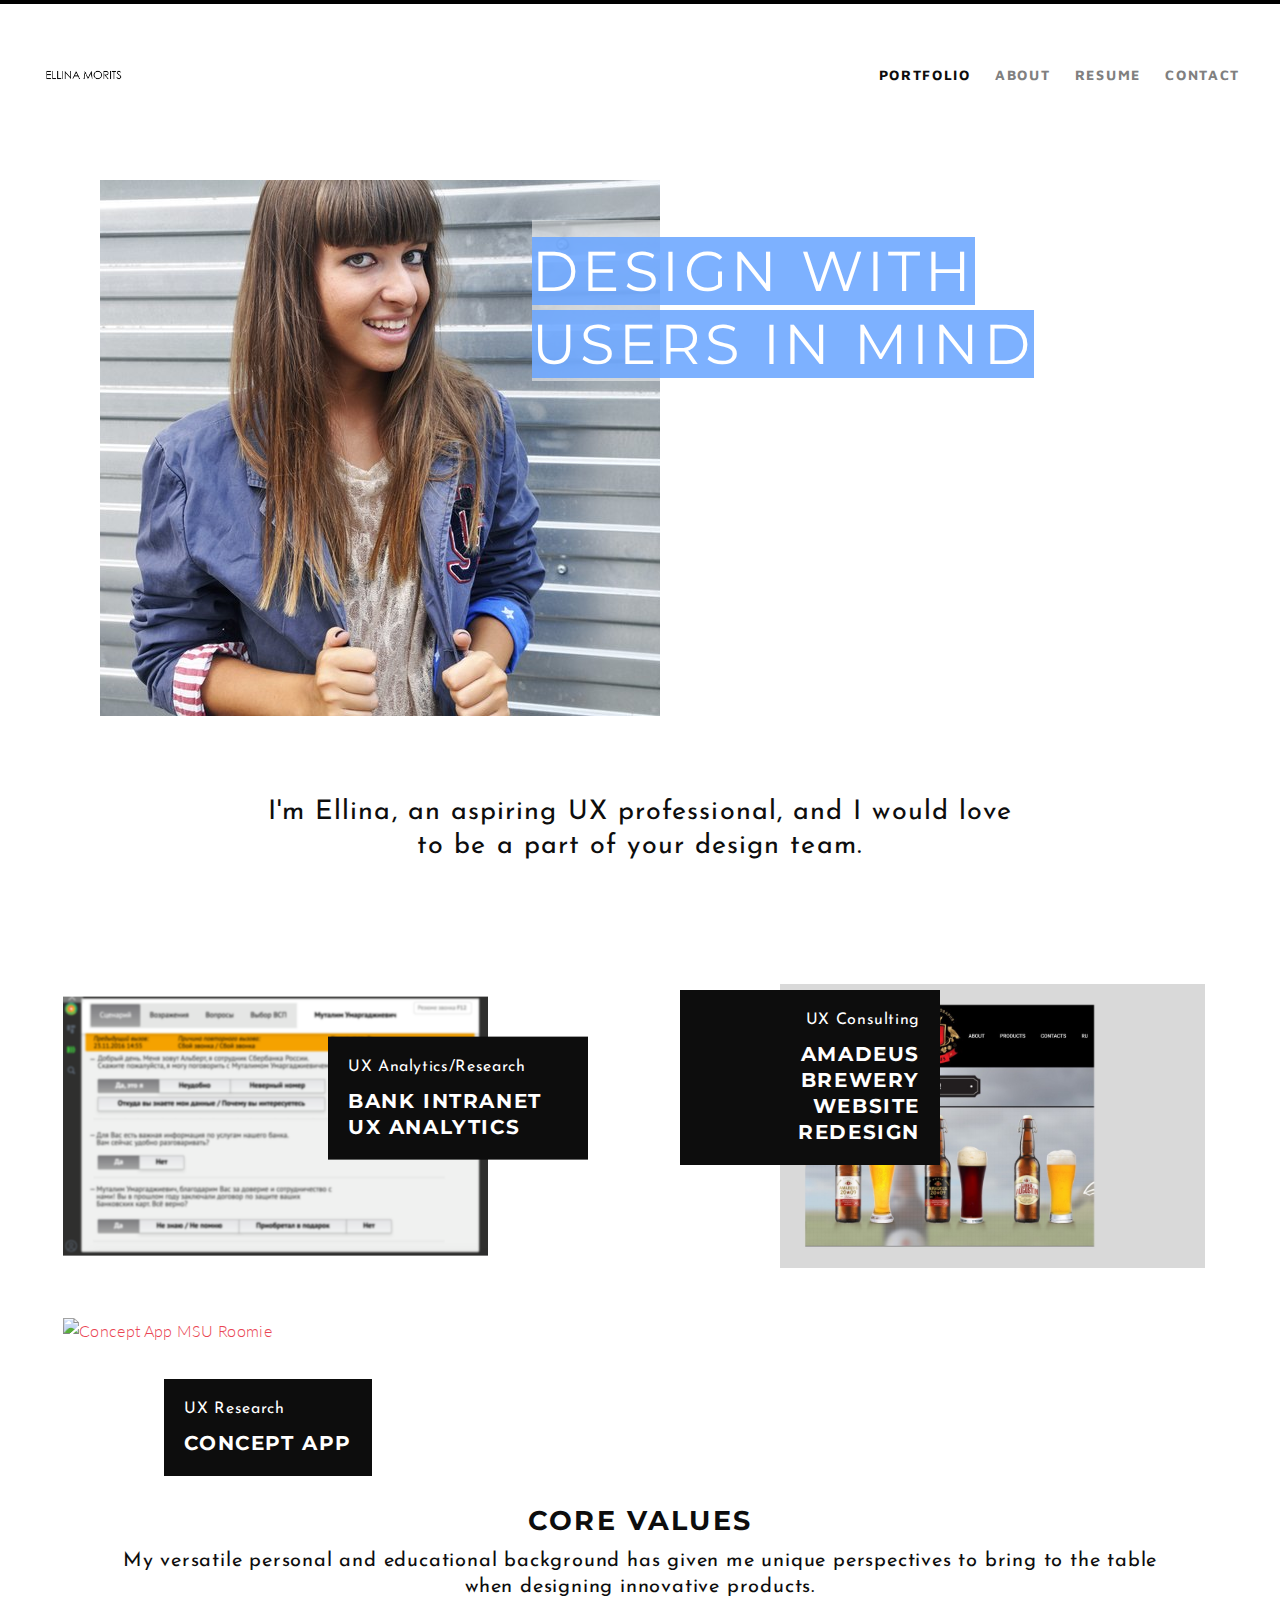
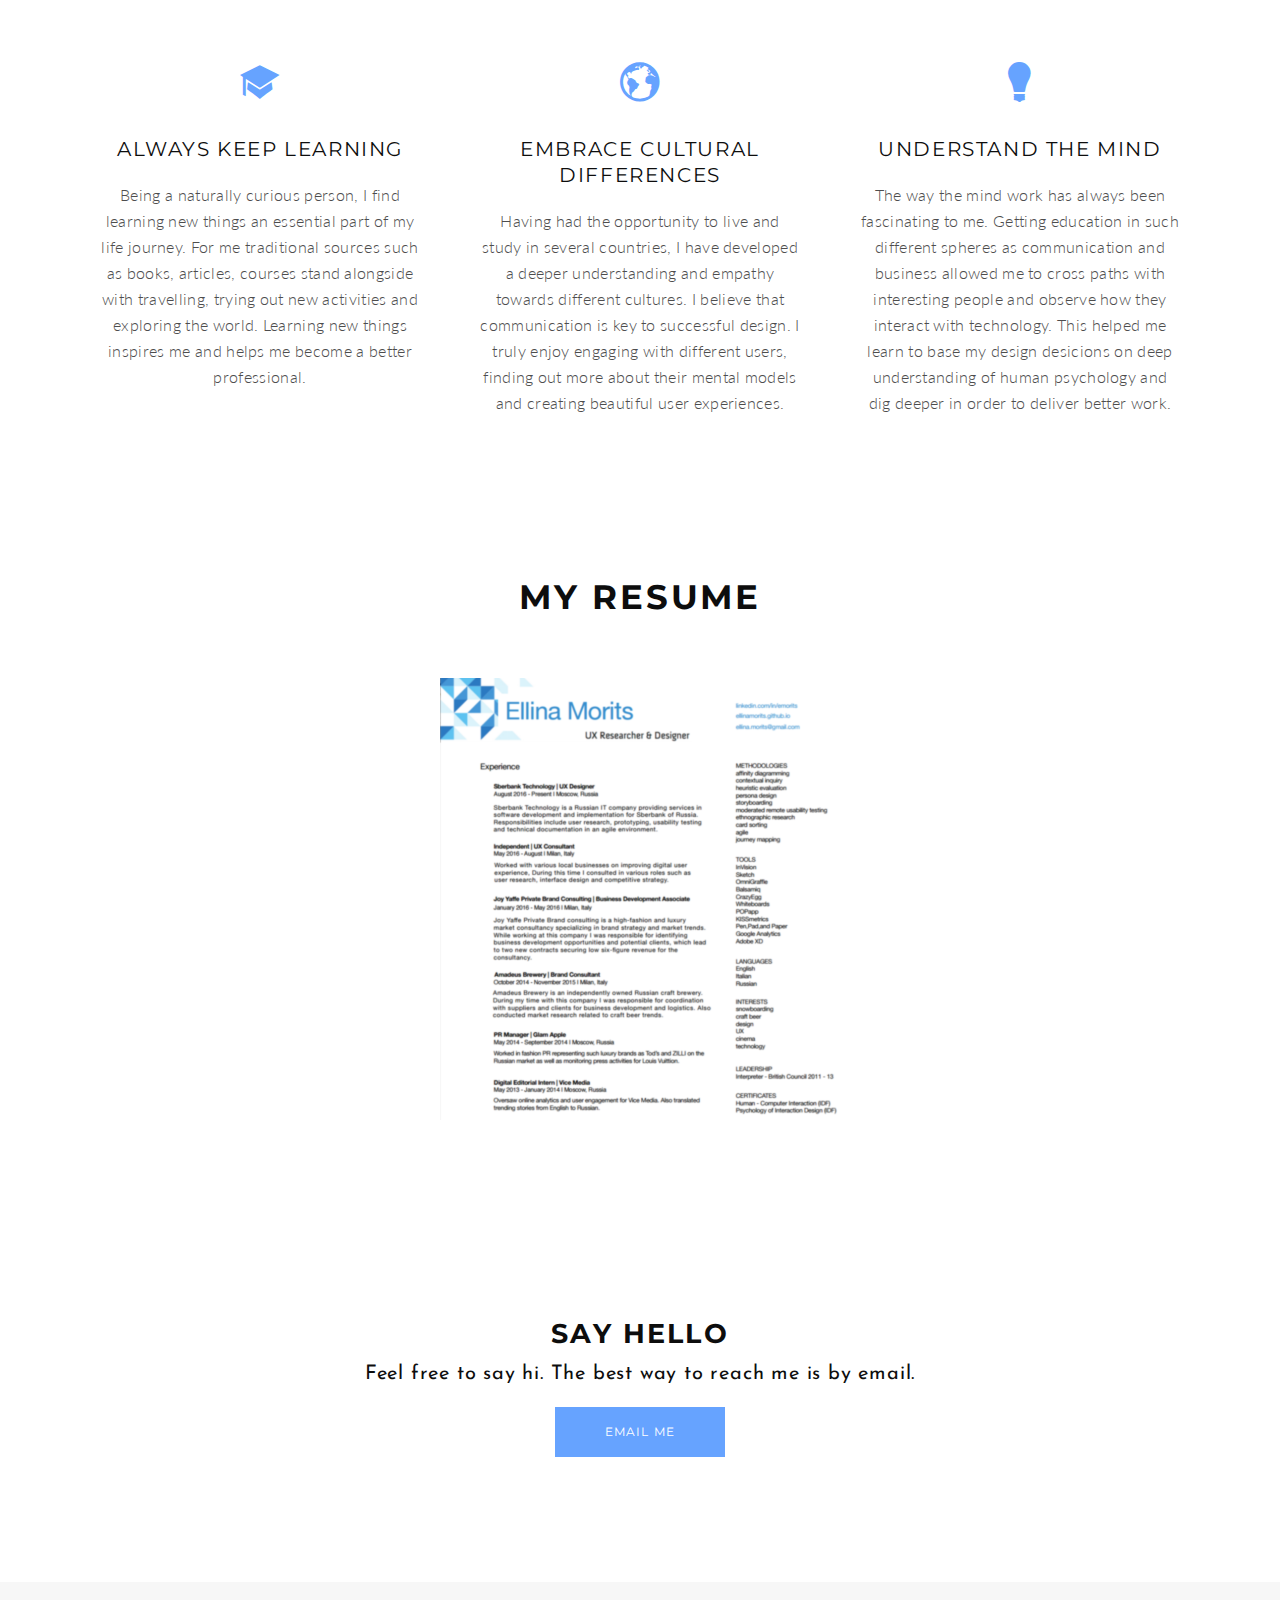
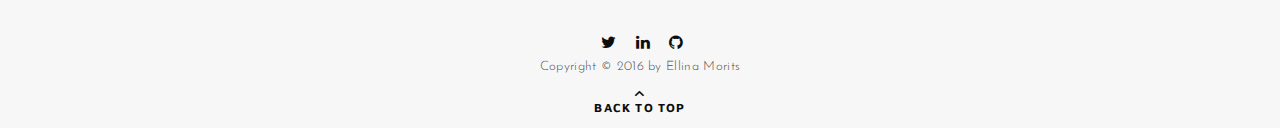
==== index.html @ b4c5ca41 "Updated Sberbank page and resume." ====
<!doctype html>
<!--[if lt IE 7]> <html class="no-js ie6 oldie" lang="en"> <![endif]-->
<!--[if IE 7]>    <html class="no-js ie7 oldie" lang="en"> <![endif]-->
<!--[if IE 8]>    <html class="no-js ie8 oldie" lang="en"> <![endif]-->
<!--[if gt IE 8]><!-->
<html class="no-js" lang="en-US">
<!--<![endif]-->

<head>

	<!-- DEFAULT META TAGS -->
	<meta charset="utf-8">
	<meta name="viewport" content="width=device-width, initial-scale=1.0, maximum-scale=1.0, user-scalable=0" />
	<meta http-equiv="Content-Type" content="text/html; charset=UTF-8" />
	<title>Ellina Morits</title>
	<!-- DEFAULT META TAGS -->

	<!-- FONTS -->
	<link href="https://fonts.googleapis.com/css?family=Montserrat:400,700" rel="stylesheet" type="text/css">
	<link href="https://fonts.googleapis.com/css?family=Maven+Pro:400,700,900" rel="stylesheet" type="text/css">
	<link href="https://fonts.googleapis.com/css?family=Lato:300,400,700,900" rel="stylesheet" type="text/css">
	<link href="https://fonts.googleapis.com/css?family=Josefin+Sans:400,700" rel="stylesheet" type="text/css">
	<!-- FONTS -->

	<!-- CSS -->
	<link rel="stylesheet" id="default-style-css" href="files/css/style.css" type="text/css" media="all" />
	<link rel="stylesheet" id="wolf-css" href="files/css/wolf.css" type="text/css" media="all" />
	<link rel="stylesheet" id="owlcarousel-css" href="files/css/owl.carousel.css" type="text/css" media="all" />
	<link rel="stylesheet" id="fontawesome-style-css" href="files/css/font-awesome.min.css" type="text/css" media="all" />
	<link rel="stylesheet" id="ionic-icons-style-css" href="files/css/ionicons.css" type="text/css" media="all" />
	<link rel="stylesheet" id="lightcase-css" href="files/css/lightcase.css" type="text/css" media="all" />
	<link rel="stylesheet" id="mqueries-style-css" href="files/css/mqueries.css" type="text/css" media="all" />
	<!-- CSS -->

	<!-- FAVICON -->
	<link rel="shortcut icon" href="files/uploads/favicon.png" />
	<!-- FAVICON -->

</head>

      <!-- PAGE CONTENT -->
 <div id="page-content">

  <!-- HEADER -->
  <header id="header" class="header-open">
   <div class="header-inner clearfix">

    <div id="logo" class="left-float">
     <a id="dark-logo" class="logotype smoothScroll" href="index.html"><img src="files/uploads/EllinaLogo.png" alt="Logo"></a>
    </div>


				<div id="menu" class="right-float clearfix">
					<a href="index.html#" class="open-nav"><span class="hamburger"></span><span class="text">Menu</span></a>

					<nav id="main-nav">
						<ul>
							<li class="current-menu-item"><a href="index.html#hero-description" class="smoothScroll">Portfolio</a>

							</li>

							<li><a href="about.html" class="smoothScroll">About</a>

							</li>

							<li><a href="index.html#resume" class="smoothScroll">Resume</a></li>
							<li><a href="index.html#contact" class="smoothScroll">Contact</a></li>

						</ul>
					</nav>
				</div>


			</div>
			<!-- END .header-inner -->
		</header>
		<!-- HEADER -->

		<!-- HERO  -->

		<section id="hero" class="hero-auto">
    	<div class="page-title wrapper">

            <div class="wolf-grid">
                <div class="wolf-item wfull wleft wolf-text" data-speed="1.7">
                    <div class="wolf-item-inner">
                        <div class="wolf-media">
                            <img src="files/uploads/ellina.png" alt="Ellina">
                        </div>

                        <div class="wolf-caption tagline" style="width: 60%;">
                            <h2 class=""><span class="highlight">Design with users in mind</span></h2>
<!--                           <h2 class="alttitle colored2">Design with users in mind</h2> -->
<!--                            <h2 class="alttitle">Design with users in mind</h2>-->
                        </div>
                    </div>
                </div>
            </div> <!-- END .wolf-grid -->

      	</div>
    </section>

    <!-- quick bio section -->
    <section id="hero-description" class="hero-auto centered">
			<div class="page-title wrapper-small">
				<h4 class="alttitle align-center">I'm Ellina, an aspiring UX professional, and I would love to be a part of your design team.</h4>
			</div>
		</section>

		<!-- HERO -->
		<div class="spacer spacer-medium"></div>


	<!-- PAGEBODY -->
	<section id="page-body" class="nopadding">

		<div class="wrapper">
			<div id="portfolio-grid" class="wolf-grid clearfix" data-randomhorizontaloffset="true" data-mouseparallax="true" data-randomverticaloffset="false">
				<div class="wolf-item row-1 portfolio-wolf-item photography">
					<div class="wolf-item-inner">
							<div class="wolf-media portfolio-media">
								<a href="sberbank.html" class="wolf-media-link"><img src="files/uploads/sber/logo.png" alt="Amadeus Brewery Website Redesign"></a>
							</div>

							<div class="wolf-caption portfolio-caption" style="margin-bottom: 15%;">
								<a href="sberbank.html" class="wolf-caption-link" style="background:#0d0d0d; padding: 20px; max-width: 220px">
                                    <h6 class="alttitle portfolio-category" style="color: #fff">UX Analytics/Research</h6>
    								<h5 class="portfolio-name" style="color: #fff"><strong>Bank Intranet UX Analytics</strong></h5>
                                </a>
							</div>
						</div>
				</div>


				<div class="wolf-item row-1 portfolio-wolf-item photography">
					<div class="wolf-item-inner">
							<div class="wolf-media portfolio-media">
														<a href="amadeusredesign.html" class="wolf-media-link"><img src="files/uploads/AmadeusLogo.jpg" alt="Amadeus Brewery Website Redesign"></a>
												</div>

							<div class="wolf-caption portfolio-caption" style="margin-bottom: 15%;">
								<a href="amadeusredesign.html" class="wolf-caption-link" style="background:#0d0d0d; padding: 20px; max-width: 220px">
                                    <h6 class="alttitle portfolio-category" style="color: #fff">UX Consulting</h6>
    								<h5 class="portfolio-name" style="color: #fff"><strong>Amadeus Brewery Website Redesign</strong></h5>
                                </a>
							</div>
						</div>
				</div>
			</div>

			<div id="portfolio-grid" class="wolf-grid clearfix" data-randomhorizontaloffset="true" data-mouseparallax="true" data-randomverticaloffset="false">
				<div class="wolf-item row-2 portfolio-wolf-item photography">
					<div class="wolf-item-inner">
						<div class="wolf-media portfolio-media">
                        	<a href="conceptapp.html" class="wolf-media-link"><img src="files/uploads/msuroom_UI1.png" alt="Concept App MSU Roomie"></a>
                    	</div>

						<div class="wolf-caption portfolio-caption" style="margin-top: 10%;">
							<a href="conceptapp.html" class="wolf-caption-link" style="background: #0d0d0d; padding: 20px; max-width: 220px">
                            <h6 class="alttitle portfolio-category" style="color:#fff;">UX Research</h6>
							<h5 class="portfolio-name" style="color:#fff;"><strong>Concept App</strong></h5>
                            </a>
						</div>
					</div>
				</div>

				<div class="wolf-item row-2 portfolio-wolf-item photography">
					<div class="wolf-item-inner">
					</div>
				</div>
			</div>


           <div id="perspective" class="wrapper">
          	 <h4 class="align-center"><strong>Core Values</strong></h4>
          	 <h5 class="alttitle align-center">My versatile personal and educational background has given me unique perspectives to bring to the table when designing innovative products.</h5>
           	 <div class="column-section clearfix">
              <div class="column one-third align-center">
                    <i class="ion ion-university ion-4x colored"></i>
                    <h5>Always Keep Learning</h5>
                    <p> Being a naturally curious person, I find learning new things an essential part of my life journey. For me traditional sources such as books, articles, courses stand alongside with travelling, trying out new activities and exploring the world. Learning new things inspires me and helps me become a better professional.</p>
                </div>

                <div class="column one-third align-center">
                    <i class="ion ion-earth ion-4x colored"></i>
                    <h5>Embrace Cultural Differences</h5>
                    <p>Having had the opportunity to live and study in several countries, I have developed a deeper understanding and empathy towards different cultures. I believe that communication is key to successful design. I truly enjoy engaging with different users, finding out more about their mental models and creating beautiful user experiences.</p>
                </div>

                <div class="column one-third last-col align-center">
                    <i class="ion ion-lightbulb ion-4x colored"></i>
                    <h5>Understand the Mind</h5>
                    <p>The way the mind work has always been fascinating to me. Getting education in such different spheres as communication and business allowed me to cross paths with interesting people and observe how they interact with technology. This helped me learn to base my design desicions on deep understanding of human psychology and dig deeper in order to deliver better work.</p>
                </div>

            </div>
           </div>


           <div id="resume" class="spacer spacer-big"></div>

           <div class="wrapper-mini">
           <h3 class="align-center"><strong>My Resume</strong></h3>
           	<div class="column-section clearfix">
           		<div class="column">
                    <a href="files/uploads/EllinaMorits_resume.pdf" download="EllinaMorits_resume" class="img-hover">
                    	<img src="files/uploads/resume_blurred.png" alt="Resume">
                        <div class="hover-caption">
                        	<h6 class="alttitle"></h6>
                        	<h5><strong>Download</strong></h5>
                        </div>
                    </a>
                </div>
						</div>
           </div>

           <div class="spacer spacer-big"></div>

           <!-- END ABOUT -->



		 <h4 id="contact" class="align-center"><strong>Say hello</strong></h4>
     <h5 class="alttitle align-center">Feel free to say hi. The best way to reach me is by email.</h5>
     <p class="align-center"><a class="sr-button sr-button2" href="mailto:ellina.morits@gmail.com">Email me</a></p>
     <div class="spacer spacer-medium"></div>

		</div>

 	</section>
	<!-- PAGEBODY -->

		<!-- FOOTER -->
		<footer>
			<div class="footer-inner align-center wrapper">
				<div class="widget">
					<ul class="socialmedia-widget">
						<li class="twitter">
							<a href="https://twitter.com/Ellina_morits"></a>
						</li>
						<li class="linkedin">
							<a href="https://www.linkedin.com/in/emorits"></a>
						</li>
						<li class="github">
							<a href="https://github.com/ellinamorits"></a>
						</li>
					</ul>
				</div>

				<div class="copyright">
					<p>Copyright &copy; 2016 by Ellina Morits

					</p>
				</div>


				<a id="backtotop" href="index.html#">Back To Top</a>
			</div>
		</footer>
		<!-- FOOTER -->

	</div>
	<!-- END #page-content -->
	<!-- PAGE CONTENT -->

	<!-- SCRIPTS -->
	<script type="text/javascript" src="files/js/jquery-2.1.4.min.js"></script>
	<script type="text/javascript" src="files/js/jquery.pace.js"></script>
	<script type="text/javascript" src="files/js/jquery.easing.1.3.js"></script>
	<script type="text/javascript" src="files/js/jquery.easing.compatibility.js"></script>
	<script type="text/javascript" src="files/js/tweenMax.js"></script>
	<script type="text/javascript" src="files/js/jquery.owl.carousel.js"></script>
	<script type="text/javascript" src="files/js/jquery.wolf.min.js"></script>
	<script type="text/javascript" src="files/js/jquery.lightcase.min.js"></script>
	<script type="text/javascript" src="files/js/script.js"></script>
	<!-- SCRIPTS -->

</body>

</html>
---- files/css/style.css ----
/*-----------------------------------------------------------------------------------




		! ! !    R E A D   T H I S    ! ! !
		-----------------

		It's recomended to use/create a custom css file (ore place them at the end of this file)
		to do you customizations in order to easily update the main css files without loosing your changes


		> > Please take also a look at the documentation file.




		COLORS
		----
		black (dark text,backgrounds)				#0d0d0d
		default text color (body)					#4d4d4d
		light text color							#808080
		grey light background						#f2f2f2

		main color									#ea4452


/*-----------------------------------------------------------------------------------

	0.	RESET & CLEARFIX
	1.	BASICS (body, headers, links, etc)
	2. 	GENERAL ELEMENTS
	3.	HEADER
	4.	PAGE LOADER
	5. 	MENU / NAV
	6. 	FOOTER
	7. 	HERO / PAGETITLE
	8. 	PORTFOLIO
	9. 	FILTER / SHARE
	10. BLOG
	11.	MASONRY
	12. HORIZONTAL SECTIONS
	13. PAGINATION
	14. COLUMNS GRID
	15. ELEMENTS / SHORTCODES
	16. CUSTOM

-----------------------------------------------------------------------------------*/



/*----------------------------------------------
0. RESET & CLEARFIX
------------------------------------------------*/
html, body, div, span, applet, object, iframe,
h1, h2, h3, h4, h5, h6, p, blockquote, pre,
a, abbr, acronym, address, big, cite, code,
del, dfn, em, font, img, ins, kbd, q, s, samp,
small, strike, strong, sub, sup, tt, var,
.overlaycaption,figure,
b, u, i, center,
dl, dt, dd, ol, ul, li,
fieldset, form, label, legend,
table, caption, tbody, tfoot, thead, tr, th, td {
	margin: 0;
	padding: 0;
	border: 0;
	outline: 0;
	font-size: 100%; }

ol, ul  { list-style: none; }

:focus  { outline: 0; }

/* deleting the default appearence for form elements */
input[type=text], input[type=password], input[type=submit], textarea, select { -moz-appearance: none; -webkit-appearance: none; }

.clearfix:after { content: ""; display: block; clear: both; visibility: hidden; font-size: 0;  height: 0; }
.clearfix { *display: inline-block; height: 1%; }
.clear { clear: both; display: block; font-size: 0;	height: 0; line-height: 0; width:100%; }

/* HTML5 display definitions */
article, aside, details, .overlaycaption, figure, footer, header, hgroup, menu, nav, section, dialog { display: block; }
audio, canvas, video { display: inline-block; *display: inline; *zoom: 1; }
audio:not([controls]) { display: none; }
[hidden] { display: none; visibility: hidden; }


@font-face {
     font-family: ProximaNova-Light;
     src: url('http://https://ellinamorits.github.io/files/css/https://ellinamorits.github.io/files/fonts/ProximaNova-Light-webfont.ttf');
		 font-weight: normal;
		 font-style: normal;
}
@font-face {
     font-family: ProximaNova-Light;
     src: url('http://https://ellinamorits.github.io/files/css/https://ellinamorits.github.io/files/fonts/ProximaNova-LightItalic.otf');
		 font-weight: normal;
		 font-style: italic;
}
@font-face {
     font-family: ProximaNova-Light;
     src: url('http://https://ellinamorits.github.io/files/css/https://ellinamorits.github.io/files/fonts/ProximaNova-Semibold.otf');
		 font-weight: bold;
		 font-style: normal;
}
@font-face {
     font-family: ProximaNova-Light;
     src: url('http://https://ellinamorits.github.io/files/css/https://ellinamorits.github.io/files/fonts/ProximaNova-SemiboldItalic.otf');
		 font-weight: bold;
		 font-style: italic;
}

@font-face {
     font-family: ProximaNova-Bold;
     src: url('http://https://ellinamorits.github.io/files/css/https://ellinamorits.github.io/files/fonts/ProximaNova-Bold.otf');
		 font-weight: normal;
		 font-style: normal;
}
@font-face {
     font-family: ProximaNova-Bold;
     src: url('http://https://ellinamorits.github.io/files/css/https://ellinamorits.github.io/files/fonts/ProximaNova-BoldIt.otf');
		 font-weight: normal;
		 font-style: italic;
}
@font-face {
     font-family: ProximaNova-Bold;
     src: url('http://https://ellinamorits.github.io/files/css/https://ellinamorits.github.io/files/fonts/ProximaNova-Extrabold.otf');
		 font-weight: bold;
		 font-style: normal;
}


/*----------------------------------------------
1. BASICS
------------------------------------------------*/
html {
	height: 100%;
	font-size: 100%;
	-webkit-text-size-adjust: 100%; /* Prevent iOS text size adjust on orientation change without disabling user zoom */
	-ms-text-size-adjust: 100%;
	position: relative;
	}

body {
	font-family: 'Lato', 'Helvetica Neue', Helvetica, Arial, sans-serif;
/*	font-family: 'ProximaNova-Light', Helvetica, Arial, sans-serif;*/
	font-weight: 300;
	letter-spacing: 0.02em;
	font-size: 16px;
	line-height: 26px;
	color:#4d4d4d;
	text-align: left;
	position: relative;
	background: #ffffff;
	min-height: 100%;
	}
::selection { background:#0d0d0d; color:#ffffff; }
::-moz-selection { background:#0d0d0d; color:#ffffff; }
::-webkit-selection { background:#0d0d0d; color:#ffffff; }


/* Headings
---------------------------------------- */
h1, h2, h3, h4, h5, h6 {
	font-family: 'Montserrat';

	font-weight: 400;
	text-transform: uppercase;
	letter-spacing: 0.08em;
	color: #0d0d0d;
	}
	.text-light h1, .text-light h2, .text-light h3, .text-light h4, .text-light h5, .text-light h6 { color: #ffffff; }

h1 { font-size: 84px; line-height: 96px; }
h2 { font-size: 56px; line-height: 66px; }
h3 { font-size: 34px; line-height: 42px; }
h4 { font-size: 27px; line-height: 34px; }
h5 { font-size: 20px; line-height: 26px; }
h6 { font-size: 16px; line-height: 21px; }

h1 b, h2 b, h3 b, h4 b, h5 b, h6 b, h1 strong, h2 strong, h3 strong, h4 strong, h5 strong, h6 strong { font-weight: 700; }

/* Headers Spacing */
div h1, div h2, div h3, div h4, div h5, div h6 { margin-top: 30px; }
div h1:first-child, div h2:first-child, div h3:first-child, div h4:first-child, div h5:first-child, div h6:first-child { margin-top: 0px !important; }

h1 + h1, h1 + h2, h1 + h3, h1 + h4, h1 + h5, h1 + h6,
h2 + h1, h2 + h2, h2 + h3, h2 + h4, h1 + h5, h2 + h6,
h3 + h1, h3 + h2, h3 + h3, h3 + h4, h3 + h5, h3 + h6,
h4 + h1, h4 + h2, h4 + h3, h4 + h4, h4 + h5, h4 + h6,
h5 + h1, h5 + h2, h5 + h3, h5 + h4, h5 + h5, h5 + h6,
h6 + h1, h6 + h2, h6 + h3, h6 + h4, h6 + h5, h6 + h6 { margin-top: 10px; }

.alttitle { font-family: 'Josefin Sans'; font-weight: 400; text-transform: none; letter-spacing: 0.04em; }
.alttitle b, .alttitle strong { font-weight: 700; }

/* headers with link */
h1 a, h2 a, h3 a, h4 a, h5 a, h6 a { color: #0d0d0d; 	}
h1 a:hover, h2 a:hover, h3 a:hover, h4 a:hover, h5 a:hover, h6 a:hover { color: #ea4452; }



/* Forms
---------------------------------------- */
::-webkit-input-placeholder { color: #0d0d0d; }
:-moz-placeholder { color: #0d0d0d; }
::-moz-placeholder { color: #0d0d0d; }
:-ms-input-placeholder { color: #0d0d0d; }

.text-light ::-webkit-input-placeholder { color: #ffffff; }
.text-light :-moz-placeholder { color: #ffffff; }
.text-light ::-moz-placeholder { color: #ffffff; }
.text-light :-ms-input-placeholder { color: #ffffff; }

input[type=text], input[type=password], input[type=email], textarea {
	font-family: 'Montserrat', 'Helvetica Neue', Helvetica, Arial, sans-serif;
	font-weight: 700;
	font-size: 16px;
	background: transparent;
	border: none;
	line-height: 24px;
	height: 24px;
	color:#0d0d0d;
	padding: 0px 0px;
	transition: all 200ms ease;
	border-radius: 0px;
	-moz-border-radius:0x;
	-khtml-border-radius:0px;
	-webkit-border-radius:0px;
	resize: none;
	border-bottom: 1px solid #f2f2f2;
	}
	.text-light input[type=text], .text-light input[type=password], .text-light input[type=email], .text-light textarea { border-color: #808080; color: #ffffff; }

input[type=text]:focus, input[type=password]:focus, input[type=email]:focus, textarea:focus { border-color: #0d0d0d; }
.text-light input[type=text]:focus, .text-light input[type=password]:focus, .text-light input[type=email]:focus, .text-light textarea:focus { border-color: #ffffff; }

input.false[type=text], input.false[type=password]:focus, input.false[type=email], textarea.false {
	border-color: #fa4d5a;
}

input[type=text], input[type=password], input[type=email] { width: 100%; max-width: 100%; }
textarea { width: 100%; min-height: 100px; max-width: 100%; }

.one-half input[type=text], .one-half input[type=password], .one-half input[type=email] { width: 520px; }
.one-half textarea { width: 520px; }

input[type=submit] {
	cursor: pointer;
	border-radius: 0px;
	-moz-border-radius:0x;
	-khtml-border-radius:0px;
	-webkit-border-radius:0px;
	display: inline-block;
	font-family: 'Montserrat';
	font-weight: 400;
	font-size: 12px;
	line-height: 20px !important;
	letter-spacing: 0.1em;
	text-transform: uppercase;
	text-align: center;
	margin-bottom: 5px;
	-webkit-transition: all 0.1s ease;
    -moz-transition: all 0.1s ease;
    -o-transition: all 0.1s ease;
    -ms-transition: all 0.1s ease;
    transition: all 0.1s ease;
	color: #ffffff;
	padding: 15px 50px;
	background: #ea4452;
	border: none;
	}

input[type=submit]:hover { background: #0d0d0d;  }
.text-light input[type=submit]:hover {  background: #ffffff; color: #0d0d0d; }

select {
	border: 1px solid #d9d9d9 ;
	font-family: 'Maven Pro';
	font-size: 14px;
	font-weight: 300;
	height: 44px;
	width: auto;
	padding:8px;
	color: #b2b2b2;
	border-radius: 0px;
	-moz-border-radius:0x;
	-khtml-border-radius:0px;
	-webkit-border-radius:0px;
	}
select:hover {	border-color: #0d0d0d; }

select option {
	cursor: pointer;
	padding: 5px 7px;
	}

label {
	line-height: 20px;
	width: 100%;
	color: #0d0d0d;
	font-size: 13px;
	font-weight: 400;
	text-transform: uppercase;
	letter-spacing: 0.1em;
	}
	.text-light label { color: #ffffff; }
	.form-row.false label { color: #fa4d5a; }

form {
	margin-top: 80px;
	}

form .form-row {
	margin-top: 40px;
	position: relative;
	}

form .form-submit {
	margin-top: 40px;
	}

div form:first-child, form .form-row:first-child 	 {
	margin-top: 0px;
	}


/* Chech formular */
#form-note {
	display: none;
	margin-top: 20px;
	}



/* Links
---------------------------------------- */
a {
	text-decoration: none;
	cursor: pointer;
	-webkit-tap-highlight-color:rgba(0,0,0,0.0);
	color: #ea4452;
	}
	a:hover { color: #0d0d0d; }

.text-light a:hover { color: #ffffff; }



/* Embedded content
---------------------------------------- */
img, object, video {
	max-width: 100%;
	height: auto;
	display: inline-block;
	margin:0;
    vertical-align:top;
	}

img {
	width: auto;
	max-width: 100%;
	border: 0;
	-ms-interpolation-mode: bicubic;
	}

p img { margin-top: 20px; }
p img:first-child { margin-top: 0px; }
img.alignleft { margin: 3px 20px 20px 0; float: left; }
img.alignright { margin: 3px 0px 20px 20px; float: right; }



/* Lists
---------------------------------------- */
ul {
	margin-top: 20px;
	margin-left: 15px;
	list-style: disc;
	}
	div ul:first-child, li ul:first-child { margin-top: 0px; }

ol {
	margin-top: 20px;
	margin-left: 30px;
	list-style: decimal;
	}
	div ol:first-child, li ol:first-child { margin-top: 0px; }

ul li, ol li {
	margin-top: 10px;
	}
	ul li:first-child, ol li:first-child { margin-top: 0px; }

ul.list-nostyle {
	list-style: none !important;
	margin-left: 0 !important;
	}

ul.list-nostyle li > .fa {
	margin-right: 10px;
	}



/* Others
---------------------------------------- */
p {
	margin-top: 20px;
	}
	div p:first-child {  margin-top: 0px;  }

strong, b, dt {
	font-weight: 600;
}

i, dfn, em {
	font-style: italic;
	}

strong i, b i, dt i, strong em, b em, dt em {
	font-style: italic;
	font-weight: 700;
	}

blockquote {
	margin: 60px;
	font-size: 24px; line-height: 32px;
	font-family: 'Josefin Sans', Georgia;
	font-weight: 300;
	color: #0d0d0d;
	font-style: italic;
	}
	div blockquote:first-child {  margin-top: 0px;  }

blockquote p {
	margin: 0;
	}

pre, code {
	padding: 20px;
	margin-top: 20px;
	font-size: 12px;
	line-height: 16px;
	display: block;
	background: #f7f7f7;
	color: #0d0d0d;
	}
	div pre:first-child, div code:first-child { margin-top: 0px; }

p pre, p code {
	padding: 0 5px;
	margin-top: 0;
	display: inline-block;
	}


/*----------------------------------------------
2. GENERAL ELEMENTS
------------------------------------------------*/
#page-content {
	overflow: hidden;
	margin: 0;
	min-width: 1080px;
	}

#page-body {
	padding-top: 150px;
	}
	#page-body.nopadding { padding: 0; }


.wrapper {
	width: 1080px;
	margin: 0 auto;
	}
	.wrapper-small { width: 780px;	margin: 0 auto; }
	.wrapper-mini { width: 400px;	margin: 0 auto; }
	.wrapper:after, .wrapper-small:after, .wrapper-mini:after  { content: ""; display: block; clear: both; visibility: hidden; font-size: 0;  height: 0; }

.left-float {
	float: left;
	}

.right-float {
	float: right;
	}

.align-center {
	text-align: center;
	}

.align-right {
	text-align: right;
	}

.text-light {
	color: #ffffff;
	}

.colored {
	color: #ea4452;
	}



/*----------------------------------------------
3. HEADER
------------------------------------------------*/
header {
	position: fixed;
	top: 0;
	left: 0;
	width: 100%;
	height: 0px;
	z-index: 10;
	}
	header.non-fixed {	position: absolute; }

header .header-inner { padding: 0px 40px; height: 0; margin-top: 60px; margin-bottom: 60px; }
header .header-inner.wrapper { padding: 0; }

/* header background (white bar when nav is open)*/
header:after {
	content:"";
	background: #ffffff;
	position: absolute;
	top: -150px;
	left: 0;
	width: 100%;
	height: 150px;
	transition: top 0.3s ease;
	z-index: 9;
	}
	header.nav-is-open:after { top: 0; }
	header.header-transparent:after { background: transparent; display: none; }

header #logo {
	max-width: 100%;
	height: 30px;
	position: relative;
	z-index: 10;
	}

header #logo #dark-logo + #light-logo {
	position: absolute;
	top: 0;
	left: 0;
	height: 100%;
	opacity: 0; filter: alpha(opacity=0); -ms-filter:"progid:DXImageTransform.Microsoft.Alpha(Opacity=0)";
	}

header #logo img { max-height: 100%; }


/* switching logos */
header #logo .logotype { transition: opacity 0.3s ease; }
header.nav-is-open #logo #dark-logo { opacity: 1; filter: alpha(opacity=100); -ms-filter:"progid:DXImageTransform.Microsoft.Alpha(Opacity=100)"; }
header.nav-is-open #logo #light-logo {opacity:0;filter: alpha(opacity=0);-ms-filter:"progid:DXImageTransform.Microsoft.Alpha(Opacity=0)";}
header #logo.show-light-logo #dark-logo { opacity: 0; filter: alpha(opacity=0); -ms-filter:"progid:DXImageTransform.Microsoft.Alpha(Opacity=0)"; }
header #logo.show-light-logo #dark-logo + #light-logo { opacity: 1; filter: alpha(opacity=100); -ms-filter:"progid:DXImageTransform.Microsoft.Alpha(Opacity=100)"; }

.header-transparent #logo #dark-logo { opacity: 1; filter: alpha(opacity=100); -ms-filter:"progid:DXImageTransform.Microsoft.Alpha(Opacity=100)"; }
.header-transparent #logo #light-logo { opacity: 0; filter: alpha(opacity=0); -ms-filter:"progid:DXImageTransform.Microsoft.Alpha(Opacity=0)"; }
.header-transparent #logo.show-light-logo #dark-logo { opacity: 0; filter: alpha(opacity=0); -ms-filter:"progid:DXImageTransform.Microsoft.Alpha(Opacity=0)"; }
.header-transparent #logo.show-light-logo #dark-logo + #light-logo { opacity: 1; filter: alpha(opacity=100); -ms-filter:"progid:DXImageTransform.Microsoft.Alpha(Opacity=100)"; }

header.hero-invisible #logo #dark-logo { opacity: 1!important; filter: alpha(opacity=100)!important; -ms-filter:"progid:DXImageTransform.Microsoft.Alpha(Opacity=100)"!important; }
header.hero-invisible #logo #light-logo {opacity:0!important;filter: alpha(opacity=0)!important;-ms-filter:"progid:DXImageTransform.Microsoft.Alpha(Opacity=0)"!important;}


/* header-open on page load */
header.header-open:after { top: 0; }
header.header-open:not(.header-transparent) #logo #dark-logo, header.nav-is-open:not(.header-transparent) #logo #dark-logo{opacity:1!important;filter:alpha(opacity=100)!important;-ms-filter:"progid:DXImageTransform.Microsoft.Alpha(Opacity=100)"!important;}
header.header-open:not(.header-transparent) #logo #light-logo, header.nav-is-open:not(.header-transparent) #logo #light-logo{opacity:0!important;filter: alpha(opacity=0)!important;-ms-filter:"progid:DXImageTransform.Microsoft.Alpha(Opacity=0)"!important;}

header.header-open:not(.header-transparent) + #hero, header.header-open:not(.header-transparent) + #page-body {
	margin-top: 150px;
}




/*----------------------------------------------
4. PAGELOADER
------------------------------------------------*/
.pace {
    position: fixed;
    top: 0;
    left: 0;
    width: 100%;
	height: 4px;
    background: transparent;
    z-index: 999999;
	transition: all 800ms .2s ease-in-out;
	-webkit-transition: all 800ms .2s ease-in-out;
    -moz-transition: all 800ms .2s ease-in-out;
    -o-transition: all 800ms .2s ease-in-out;
    -ms-transition: all 800ms .2s ease-in-out;
	 opacity:1;filter:alpha(opacity=100);-ms-filter:"progid:DXImageTransform.Microsoft.Alpha(Opacity=100)";
	}
body.loading-end .pace { opacity:0!important;filter:alpha(opacity=0)!important;-ms-filter:"progid:DXImageTransform.Microsoft.Alpha(Opacity=0)"!important; }

.pace .pace-progress {
    background: #000000;
    z-index: 2000;
    height: 4px;
    -moz-transition: all 1s;
    -webkit-transition: all 1s;
    -ms-transition: all 1s;
    -khtml-transition: all 1s;
    transition: all 1s;
}

.pace-inactive {
   display: none;
}

#page-loader {
	position: fixed;
	height: 100%;
	width: 100%;
	background: #ffffff;
	z-index: 9;
	}

#page-loader .loader-logo-name {
	position: absolute;
	top: 40px;
	left: 0;
	text-align: center;
	width: 100%;
	}

#page-loader .loader-logo-name img {
	height: 30px;
	}

#page-loader .loader-subtitle {
	margin-top: 10px;
	}

#page-loader .loader {
	margin-top: 40px;
	font-family: 'Montserrat';
	font-weight: 400;
	text-transform: uppercase;
	letter-spacing: 0.1em;
	color: #0d0d0d;
	font-size: 32px;
	line-height: 40px;
	position: absolute;
	top: 50%;
	margin-top: -20px;
	left: 0;
	text-align: center;
	width: 100%;
	}



/*----------------------------------------------
5. MENU / NAV
------------------------------------------------*/
#menu {
	position: relative;
	z-index: 10;
	}

.open-nav {
	display: block;
	height: 30px;
	float: right;
	position: relative;
	z-index: 10;
	margin-left: 20px;
	}

.open-nav .hamburger {
 	display: inline-block;
	width: 22px;
	height: 2px;
	background-color: #0d0d0d;
	position: relative;
	top: -3px;
	transition: background 0.4s ease;
	}

.open-nav .hamburger:before, .open-nav .hamburger:after {
  	content: '';
  	width: 100%;
  	height: 100%;
  	position: absolute;
  	background-color: #0d0d0d;
  	right: 0;
  	-webkit-transform: translateZ(0);
  	-moz-transform: translateZ(0);
  	-ms-transform: translateZ(0);
  	-o-transform: translateZ(0);
  	transform: translateZ(0);
  	-webkit-backface-visibility: hidden;
  	backface-visibility: hidden;
  	transition: transform 0.4s, background 0.4s ease, right .2s ease;
	-webkit-transition: -webkit-transform 0.4s ease, background 0.4s, right .2s ease;
    -moz-transition: -moz-transform 0.4s, background 0.4s ease, right .2s ease;
    -o-transition: -o-transform 0.4s, background 0.4s ease, right .2s ease;
    -ms-transition: -ms-transform 0.4s, background 0.4s ease, right .2s ease;
	}

.open-nav .hamburger:before {
	right: 2px;
  	-webkit-transform: translateY(-6px) rotate(0deg);
  	-moz-transform: translateY(-6px) rotate(0deg);
  	-ms-transform: translateY(-6px) rotate(0deg);
  	-o-transform: translateY(-6px) rotate(0deg);
  	transform: translateY(-6px) rotate(0deg);
	}
.open-nav .hamburger:after {
	right: 5px;
  	-webkit-transform: translateY(6px) rotate(0deg);
  	-moz-transform: translateY(6px) rotate(0deg);
  	-ms-transform: translateY(6px) rotate(0deg);
  	-o-transform: translateY(6px) rotate(0deg);
  	transform: translateY(6px) rotate(0deg);
	}

.open-nav:hover .hamburger:before, .open-nav:hover .hamburger:after {
	right: 0px;
 	}

.open-nav .text {
	width: 65px;
	text-align: right;
	display: inline-block;
	font-family: 'Maven Pro';
	font-weight: 700;
	font-size: 14px;
	line-height: 30px;
	text-transform: uppercase;
	color: #0d0d0d;
	letter-spacing: 0.12em;
	transition: width 0.4s ease, opacity 0.2s ease 0.3s, color 0.4s;
	}


/* open nav state */
header.nav-is-open #menu .open-nav .hamburger {
  	background-color: transparent;
	transition: background 0.1s ease;
}
header.nav-is-open #menu .open-nav .hamburger:before {
	width:70%;
	right: 0px;
	-webkit-transform: translateY(0) rotate(45deg);
	-moz-transform: translateY(0) rotate(45deg);
	-ms-transform: translateY(0) rotate(45deg);
	-o-transform: translateY(0) rotate(45deg);
	transform: translateY(0) rotate(45deg);
  	background-color: #0d0d0d;
}
header.nav-is-open #menu .open-nav .hamburger:after {
	width:70%;
	right: 0px;
	-webkit-transform: translateY(0) rotate(-45deg);
	-moz-transform: translateY(0) rotate(-45deg);
	-ms-transform: translateY(0) rotate(-45deg);
	-o-transform: translateY(0) rotate(-45deg);
	transform: translateY(0) rotate(-45deg);
  	background-color: #0d0d0d;
}

header.nav-is-open #menu .open-nav .text {
	transition: width 0.4s ease, opacity 0.2s ease;
  	width: 0px;
	opacity: 0; filter: alpha(opacity=0); -ms-filter:"progid:DXImageTransform.Microsoft.Alpha(Opacity=0)";
	}



nav#main-nav {
	float: left;
	visibility: hidden;
	}
	header.nav-is-open #menu nav#main-nav { visibility: visible; }

nav#main-nav ul {
	list-style: none;
	text-align: center;
	margin: 0 auto;
	position: relative;
	z-index: 10;
	}

nav#main-nav ul > li {
	margin: 0 0 0 20px;
	padding: 0;
	display: inline-block;
	position: relative;
	transition: top 0.3s ease 0.4s, opacity 0.3s ease;
	top: -5px;
	opacity: 0; filter: alpha(opacity=0); -ms-filter:"progid:DXImageTransform.Microsoft.Alpha(Opacity=0)";
	}
	nav#main-nav ul > li:first-child { margin: 0; }
	header.nav-is-open #menu nav#main-nav ul > li:nth-child(2n) { transition: top 0.3s ease 0.5s, opacity 0.3s ease 0.5s; }
	header.nav-is-open #menu nav#main-nav ul > li:nth-child(3n) { transition: top 0.3s ease 0.6s, opacity 0.3s ease 0.6s; }
	header.nav-is-open #menu nav#main-nav ul > li:nth-child(4n) { transition: top 0.3s ease 0.7s, opacity 0.3s ease 0.7s; }
	header.nav-is-open #menu nav#main-nav ul > li:nth-child(5n) { transition: top 0.3s ease 0.8s, opacity 0.3s ease 0.8s; }
	header.nav-is-open #menu nav#main-nav ul > li:nth-child(6n) { transition: top 0.3s ease 0.9s, opacity 0.3s ease 0.9s; }
	header.nav-is-open #menu nav#main-nav ul > li:nth-child(7n) { transition: top 0.3s ease 1.0s, opacity 0.3s ease 1.0s; }
	header.nav-is-open #menu nav#main-nav ul > li:nth-child(8n) { transition: top 0.3s ease 1.1s, opacity 0.3s ease 1.1s; }
	header.nav-is-open #menu nav#main-nav ul > li { top: 0; opacity: 1; filter: alpha(opacity=100); -ms-filter:"progid:DXImageTransform.Microsoft.Alpha(Opacity=100)"; transition: top 0.3s ease 0.4s, opacity 0.3s ease 0.4s; }

nav#main-nav ul li > a {
	display: inline-block;
	font-family: 'Maven Pro';
	font-weight: 700;
	font-size: 14px;
	line-height: 30px;
	text-transform: uppercase;
	color: #0d0d0d;
	letter-spacing: 0.12em;
	transition: all 100ms ease;
	}
	nav#main-nav > ul > li:hover > a, nav#main-nav > ul > li.current-menu-item > a { color: #ea4452 !important; }

/* submenu */
nav#main-nav ul li > ul.submenu {
	position: absolute;
	top: 20px;
	right: -20px;
	width: 240px;
	padding-top: 20px;
	opacity: 0; filter: alpha(opacity=0); -ms-filter:"progid:DXImageTransform.Microsoft.Alpha(Opacity=0)";
	visibility: hidden;
	transition: all 400ms ease;
	}
	nav#main-nav ul li:hover > ul.submenu {
	opacity: 1; filter: alpha(opacity=100); -ms-filter:"progid:DXImageTransform.Microsoft.Alpha(Opacity=100)";
	visibility: visible;
	top: 30px;
	transition: all 400ms ease;
	}

nav#main-nav ul li > ul.submenu > li {
	margin: 0;
	padding: 2px 20px 2px 20px;
	display: block;
	position: relative;
	text-align: right;
	background: #0d0d0d;
	}
	nav#main-nav ul li > ul.submenu > li:first-child { padding-top: 15px; }
	nav#main-nav ul li > ul.submenu > li:last-child { padding-bottom: 15px; }

nav#main-nav ul li > ul.submenu > li a {
	color: #ffffff;
	font-weight: 400;
	font-size: 13px;
	line-height: 18px;
	opacity: 0.6; filter: alpha(opacity=60); -ms-filter:"progid:DXImageTransform.Microsoft.Alpha(Opacity=60)";
	}

nav#main-nav ul li > ul.submenu > li a em, nav#main-nav ul li > ul.submenu > li a i {
	font-size: 0.9em;
	text-transform: none;
	letter-spacing: 0.05em;
	}

nav#main-nav ul li > ul.submenu > li a:hover, nav#main-nav ul li > ul.submenu > li.current-menu-item > a {
	opacity: 1; filter: alpha(opacity=100); -ms-filter:"progid:DXImageTransform.Microsoft.Alpha(Opacity=7-100)";
	}


/* menu color switch */
header:not(.hero-invisible) .menu-light .open-nav .text { color: #ffffff; }
header:not(.hero-invisible) .menu-light .open-nav .hamburger, header:not(.hero-invisible) .menu-light .open-nav .hamburger:before, header:not(.hero-invisible) .menu-light .open-nav .hamburger:after { background-color: #ffffff; }
.menu-light nav#main-nav > ul > li > a { color: #ffffff; }
header.nav-is-open:not(.header-transparent) .menu-light nav#main-nav > ul > li > a { color: #0d0d0d; }
header.header-open:not(.header-transparent) .menu-light nav#main-nav > ul > li > a { color: #0d0d0d; }

header.nav-is-open.header-transparent #menu.menu-light .open-nav .text { color: #ffffff; }
header.nav-is-open.header-transparent #menu.menu-light .open-nav .hamburger:before { background-color: #ffffff; }
header.nav-is-open.header-transparent #menu.menu-light .open-nav .hamburger:after { background-color: #ffffff; }
header.nav-is-open.header-transparent #menu.menu-light .open-nav .hamburger:before { background-color: #ffffff; }
header.nav-is-open.header-transparent #menu.menu-light .open-nav .hamburger:after { background-color: #ffffff; }

header.hero-invisible #menu .open-nav .text { color: #0d0d0d !important; }
header.hero-invisible #menu .open-nav .hamburger, header.hero-invisible #menu .open-nav .hamburger:before, header.hero-invisible #menu .open-nav .hamburger:after { background-color: #0d0d0d !important; }
header.nav-is-open #menu .open-nav .hamburger { background-color: transparent !important; }
header.hero-invisible .menu-light nav#main-nav > ul > li > a { color: #0d0d0d; }

/* header-open on page load */
header.header-open #menu .open-nav { display: none; }
header.header-open #menu nav#main-nav { visibility: visible;}
header.header-open nav#main-nav ul > li { transition: none; top: 0px; opacity: 1; filter: alpha(opacity=100); -ms-filter:"progid:DXImageTransform.Microsoft.Alpha(Opacity=100)";	}


/*----------------------------------------------
6. FOOTER
------------------------------------------------*/
footer {
	width: 100%;
	background: #f7f7f7;
	position: relative;
	font-size: 13px;
	line-height: 23px;
	}
	footer.footer-dark { background: #0d0d0d; }

footer .footer-inner {
	padding: 50px 0;
	}

footer .copyright {
	font-family: 'Josefin Sans';
	}

footer .widget {
	margin-top: 40px;
	}
	footer .widget:first-child, div .widget:first-child { margin:0; }

footer #backtotop {
	text-align: center;
	font-size: 12px;
	font-family: "Maven Pro";
	font-weight: 700;
	text-transform: uppercase;
	letter-spacing: 0.1em;
	color: #0d0d0d;
	line-height: 20px;
	position: absolute;
	bottom: 10px;
	left: 50%;
	margin-left: -50px;
	width: 100px;
	transition: all 0.2s ease;
	z-index: 2;
	}
	.text-light #backtotop { color: #ffffff; }
	footer #backtotop:hover { color: #ea4452; }

footer #backtotop:before {
	text-align: center;
	content: "\f126";
	font-family: "Ionicons";
	font-size: 10px;
	line-height: 10px;
	height: 10px;
	width: 10px;
	text-align: center;
	position: absolute;
	top: -10px;
	left: 50%;
	margin-left: -5px;
	transition: top 0.2s ease;
	}
	footer #backtotop:hover:before { top: -13px; }


/*----------------------------------------------
7. HERO / PAGETITLE
------------------------------------------------*/
#hero {
	position: relative;
	overflow: hidden;
	}

/* hero slider */
#hero .hero-slider {
	position: relative;
	}

#hero .hero-slider .slider-item {
	height: 100vh;
	position:relative;
	background-position: center center;
	background-size: cover;
	}

#hero.hero-big .hero-slider .slider-item { height: 600px; max-height: 90vh; }
#hero.hero-half .hero-slider .slider-item { height: 400px; max-height: 60vh; }

/* hero pagetitle */
#hero .page-title {
	padding-top: 200px;
	padding-bottom: 120px;
	position: relative;
	text-align: center;
	}
	#hero .page-title:not(.wrapper) { width: calc(100% - 80px); padding-left: 40px; padding-right: 40px; }

#hero.hero-full { height: 100vh; }
#hero.hero-big { height: 600px; max-height: 90vh;}
#hero.hero-half { height: 400px; max-height: 60vh; }

#hero.hero-full .page-title, #hero.hero-big .page-title, #hero.hero-half .page-title {
	padding: 0;
	position: absolute;
	top: 50%;
	left: 40px;
	-webkit-transform: translateY(-50%);
	-moz-transform: translateY(-50%);
	-ms-transform: translateY(-50%);
	-o-transform: translateY(-50%);
	transform: translateY(-50%);
	}

#hero .page-title.hleft { text-align: left; }
#hero.hero-full .page-title.hright, #hero.hero-big .page-title.hright, #hero.hero-half .page-title.hright { text-align: right; left: auto; right: 40px; }
#hero.hero-full .page-title.vbottom, #hero.hero-big .page-title.vbottom, #hero.hero-half .page-title.vbottom
{ top: auto; bottom: 60px; -webkit-transform: none;-moz-transform: none;-ms-transform: none;-o-transform: none; transform: none; }
#hero.hero-full .page-title.vtop, #hero.hero-big .page-title.vtop, #hero.hero-half .page-title.vtop
{ bottom: auto; top: 60px; -webkit-transform: none;-moz-transform: none;-ms-transform: none;-o-transform: none; transform: none; }

/* if wolf item in page-title */
#hero .page-title .wolf-item  { margin-bottom: 0px; }

/* scroll down */
#scroll-down {
	text-align: center;
	font-size: 12px;
	font-family: "Maven Pro";
	font-weight: 700;
	text-transform: uppercase;
	letter-spacing: 0.1em;
	color: #0d0d0d;
	line-height: 20px;
	position: absolute;
	bottom: 30px;
	left: 50%;
	margin-left: -100px;
	width: 200px;
	transition: all 0.2s ease;
	z-index: 2;
	}
	#scroll-down.text-light, .text-light #scroll-down { color: #ffffff; }

#scroll-down:before {
	text-align: center;
	content: "\f123";
	font-family: "Ionicons";
	font-size: 10px;
	line-height: 10px;
	height: 10px;
	width: 10px;
	text-align: center;
	position: absolute;
	bottom: -10px;
	left: 50%;
	margin-left: -5px;

	-webkit-animation: chevron-anim 2s ease infinite;
  	-moz-animation:    chevron-anim 2s ease infinite;
  	-o-animation:      chevron-anim 2s ease infinite;
  	animation:         chevron-anim 2s ease infinite;
	}

@-webkit-keyframes chevron-anim {
  0%   	{ bottom: -10px; }
  50% 	{ bottom: -20px; }
  100% 	{ bottom: -10px; }
}
@-moz-keyframes chevron-anim {
  0%   	{ bottom: -10px; }
  50% 	{ bottom: -20px; }
  100% 	{ bottom: -10px; }
}
@-o-keyframes chevron-anim {
  0%   	{ bottom: -10px; }
  50% 	{ bottom: -20px; }
  100% 	{ bottom: -10px; }
}
@keyframes chevron-anim {
  0%   	{ bottom: -10px; }
  50% 	{ bottom: -20px; }
  100% 	{ bottom: -10px; }
}


/*----------------------------------------------
8. PORTFOLIO
------------------------------------------------*/

/* portfolio wolf items hover effect */
.portfolio-wolf-item .portfolio-caption a {
	transition: all 0.3s ease 0.05s;
	display: block;
	}

.portfolio-wolf-item .portfolio-caption a:hover, .portfolio-wolf-item .portfolio-caption.hovered a {
	-webkit-transform: translateX(-20px);
  	-moz-transform: translateX(-20px);
  	-ms-transform: translateX(-20px);
  	-o-transform: translateX(-20px);
  	transform: translateX(-20px);
	}
.portfolio-wolf-item.wright .portfolio-caption a:hover, .portfolio-wolf-item.wright .portfolio-caption.hovered a {
	-webkit-transform: translateX(20px);
  	-moz-transform: translateX(20px);
  	-ms-transform: translateX(20px);
  	-o-transform: translateX(20px);
  	transform: translateX(20px);
	}

.portfolio-wolf-item .portfolio-media a.wolf-media-link img {
	transition: all 0.5s ease 0.05s;
	}
	.portfolio-wolf-item .portfolio-media a.wolf-media-link:hover img, .portfolio-wolf-item .portfolio-media.hovered a.wolf-media-link img {
	-webkit-transform:scale(1.05);
    -moz-transform:scale(1.05);
    -ms-transform:scale(1.05);
    -o-transform:scale(1.05);
     transform:scale(1.05);
	}


/* photography wolf items hover effect */
.photography-wolf-item .photography-caption a {
	display: inline-block;
	}

.photography-wolf-item .photography-caption a:hover h6 {
	color: #ea4452;
	}

.photography-wolf-item .photography-media a {
	transition: all 0.3s ease;
	}

.photography-wolf-item .photography-media a:hover {
	opacity: 0.5;
	}



/*----------------------------------------------
9. FILTER / SHARE
------------------------------------------------*/
#header-filter, #header-share {
	z-index: 11;
	position: fixed;
	top: -150px;
	left: 0;
	width: 100%;
	min-height: 150px;
	overflow:hidden;
	transition: top 0.4s ease;
	}
	#header-filter.filter-is-open, #header-share.share-is-open { top: 0px; }

#header-filter:after, #header-share:after {
	content:"";
	background: #f2f2f2;
	position: absolute;
	z-index: 0;
	top: 0;
	left: 0;
	width: 100%;
	height: 100%;
	transition: top 0.3s ease;
	}

#header-filter .filter-inner, #header-share .share-inner {
	position: absolute;
	left: 40px;
	width: calc(100% - 80px);
	z-index: 1;
	top: 50%;
	-webkit-transform: translateY(-50%);
  	-moz-transform: translateY(-50%);
  	-ms-transform: translateY(-50%);
  	-o-transform: translateY(-50%);
  	transform: translateY(-50%);
	}
	.wrapper #header-filter .filter-inner, .wrapper #header-share .share-inner { width: 1080px; left: 50%; margin-left: -540px; }

#menu .open-filter, #menu .open-share {
	font-family: 'Maven Pro';
	font-weight: 600;
	text-transform: uppercase;
	letter-spacing: 0.1em;
	font-size: 12px;
	line-height: 20px;
	color: #0d0d0d;
	opacity: 0; filter: alpha(opacity=0); -ms-filter:"progid:DXImageTransform.Microsoft.Alpha(Opacity=0)";
	visibility: hidden;
	position: absolute;
	z-index: 2;
	bottom: -60px;
	right: 0px;
	transition: all 200ms ease;
	}
	header.hero-invisible #menu .open-filter, header #menu .open-share {opacity:0.5;filter: alpha(opacity=50); -ms-filter:"progid:DXImageTransform.Microsoft.Alpha(Opacity=50)"; visibility: visible; }
	header #menu .open-filter:hover, header #menu .open-share:hover { opacity: 1; filter: alpha(opacity=100); -ms-filter:"progid:DXImageTransform.Microsoft.Alpha(Opacity=100)"; }

#header-filter .close-filter, #header-share .close-share {
	position: absolute;
	z-index: 4;
	top: 50%;
	margin-top: -8px;
	right: 0;
	margin-left: -9px;
	text-indent: -9999px;
	display: block;
	width: 16px;
	height: 16px;
	opacity: 0.5; filter: alpha(opacity=50); -ms-filter:"progid:DXImageTransform.Microsoft.Alpha(Opacity=50)";
	transition: opacity 200ms linear;
	}
	#header-filter .close-filter:hover, #header-share .close-share:hover { opacity: 1; filter: alpha(opacity=100); -ms-filter:"progid:DXImageTransform.Microsoft.Alpha(Opacity=100)"; }

#header-filter .close-filter:before, #header-filter .close-filter:after, #header-share .close-share:before, #header-share .close-share:after {
	width: 16px;
	height: 2px;
  	content: '';
  	position: absolute;
	top: 7px;
	left: 0;
  	background-color: #0d0d0d;
	-webkit-transform: rotate(45deg);
	-moz-transform: rotate(45deg);
	-ms-transform: rotate(45deg);
	-o-transform: rotate(45deg);
	transform: rotate(45deg);
	transition: opacity 400ms 0.3s linear;
	opacity: 0; filter: alpha(opacity=0); -ms-filter:"progid:DXImageTransform.Microsoft.Alpha(Opacity=0)";
	}
	#header-filter.filter-is-open .close-filter:before, #header-filter.filter-is-open .close-filter:after,
	#header-share.share-is-open .close-share:before, #header-share.share-is-open .close-share:after { opacity: 1; filter: alpha(opacity=100); -ms-filter:"progid:DXImageTransform.Microsoft.Alpha(Opacity=100)"; }

#header-filter .close-filter:after, #header-share .close-share:after {
	-webkit-transform: rotate(-45deg);
	-moz-transform: rotate(-45deg);
	-ms-transform: rotate(-45deg);
	-o-transform: rotate(-45deg);
	transform: rotate(-45deg);
	}

#header-filter .title-filter, #header-share .title-share {
	margin-top: 0px;
 	}

#header-filter .title-filter + ul.filter, #header-share .title-share + ul.share {
	margin-top: 10px;
 	}

ul.filter {
	margin: 0;
	padding: 0;
	list-style: none;
	height: auto;
	}
	#header-filter.filter-is-open ul.filter { opacity: 1; filter: alpha(opacity=100); -ms-filter:"progid:DXImageTransform.Microsoft.Alpha(Opacity=100)"; }

ul.filter li {
	padding: 0 10px;
	margin: 0;
	display: inline-block;
	}

ul.filter li a {
	position: relative;
	font-family: 'Josefin Sans';
	font-weight: 400;
	font-size: 13px;
	text-transform: none;
	color: #0d0d0d;
	letter-spacing: 0.12em;
	line-height: 20px;
	padding-left: 0.1em;
	transition: opacity 200ms linear;
	}
	.text-light ul.filter li a { color: #ffffff; }

ul.filter li a.active, ul.filter li a:hover {
	color: #ea4452;
	}

/* switching color filter + share*/
header:not(.hero-invisible) #menu.menu-light .open-filter, #menu.menu-light:not(.hero-invisible) .open-share { color: #ffffff; }
header.nav-is-open:not(.header-transparent) #menu .open-filter, header.nav-is-open:not(.header-transparent) #menu .open-share { color: #0d0d0d; }
header.header-open:not(.header-transparent) #menu .open-filter, header.header-open:not(.header-transparent) #menu .open-share { color: #0d0d0d; }

header.nav-is-open.header-transparent #menu.menu-light .open-filter, header.nav-is-open.header-transparent #menu.menu-light .open-share { color: #ffffff; }

header.hero-invisible #menu .open-filter, header.hero-invisible #menu .open-share { color: #0d0d0d !important; }




/*----------------------------------------------
10. BLOG
------------------------------------------------*/

/* masonry layout */
.blog-masonry-entry .blog-media + .blog-content {
	padding: 0 40px;
	position: relative;
	top: -18px;
	}

.blog-masonry-entry .blog-content .time {
	font-family: 'Josefin Sans';
	font-weight: 400;
	letter-spacing: 0.04em;
	background: #0d0d0d;
	padding: 8px 20px;
	color: #ffffff;
	display: inline-block;
	font-size: 13px;
	line-height: 20px;
	}

.blog-masonry-entry .post-name {
	margin-top: 15px;
	}

.blog-masonry-entry .blog-media img {
	transition: all 0.5s ease 0.05s;
	}
	.blog-masonry-entry .blog-media:hover img {
	-webkit-transform:scale(1.05);
    -moz-transform:scale(1.05);
    -ms-transform:scale(1.05);
    -o-transform:scale(1.05);
     transform:scale(1.05);
	}


/* Blog Single
----------------------------*/
#blog-single .blog-content {
	overflow:hidden;
	}

#blog-single .blog-meta {
	width: 140px;
	font-size: 13px;
	float: left;
	text-align: center;
	line-height: 16px;
	}

#blog-single .blog-meta .meta-avatar, #blog-single .blog-meta .meta-avatar img {
	width: 140px;
	height: 140px;
	border-radius: 100px;
	-moz-border-radius: 100px;
	-khtml-border-radius: 100px;
	-webkit-border-radius: 100px;
	}
	#blog-single .blog-meta .meta-avatar { margin-bottom: 15px; }

#blog-single .blog-meta .meta-author, #blog-single .blog-meta .meta-category {
	margin-bottom: 15px;
	}

#blog-single .blog-meta .meta-author span, #blog-single .blog-meta .meta-category span {
	display: block;
	font-family: "Josefin Sans";
	}

#blog-single .blog-meta .meta-author a, #blog-single .blog-meta .meta-category a {
	font-family: "Maven Pro";
	text-transform: uppercase;
	font-weight: 600;
	font-size: 12px;
	color: #0d0d0d;
	}
	#blog-single .blog-meta .meta-author a:hover, #blog-single .blog-meta .meta-category a:hover { color: #ea4452; }

#blog-single .blog-text {
	width: calc(100% - 220px);
	float: right;
	}


/* Blog comments
----------------------------*/
#blog-comments {
	margin-top: 120px;
	background: #f7f7f7;
	padding: 120px 0;
	}

#blog-comments ul {
	background: none;
	list-style: none;
	margin: 0;
	padding: 0;
	}

#blog-comments .comment-list {
	margin-top: 60px;
	}

#blog-comments .comment-list > .comment {
	margin-top: 60px;
	}
	#blog-comments .comment-list > .comment:first-child {
		border-top: none;
		margin-top: 0px;
		padding-top: 0px;
		}

#blog-comments .comment .comment-inner {
	overflow: hidden;
	}

#blog-comments .comment .children {
	margin-left: 80px;
	margin-top: 40px;
	}

#blog-comments .user {
	float: left;
	width: 60px;
    -moz-border-radius: 999px;
    -webkit-border-radius: 999px;
    -o-border-radius: 999px;
	border-radius: 999px;
	}
	#blog-comments .user img {
    -moz-border-radius: 999px;
    -webkit-border-radius: 999px;
    -o-border-radius: 999px;
	border-radius: 999px;
	}

#blog-comments .time {
	font-size: 14px;
	margin-top: 0px;
	}

#blog-comments .comment-content {
	margin-left: 80px;
	position: relative;
	}

#blog-comments p {
	font-size: 14px;
	line-height: 22px;
	margin-top: 10px;
	}


/* Leave comment
----------------------------*/
#blog-leavecomment {
	margin: 120px 0;
	}

#blog-leavecomment form {
	margin-top: 60px;
	}

#blog-leavecomment form .form-row {
	margin-right: 60px;
	width: calc(33.3% - 40px);
	float: left;
	margin-top: 0;
	}
	#blog-leavecomment form .form-row.last-formrow {
	margin-right: 0px;
	}
	#blog-leavecomment form .form-row.textbox, #blog-leavecomment form .form-row.form-submit {
	width: 100% !important; float: none !important; margin-top: 40px;
	}


/*----------------------------------------------
11. MASONRY
------------------------------------------------*/
.masonry {
	width: calc(100% + 120px);
	margin-bottom: -100px;
	overflow: visible !important;
	}

.masonry .masonry-item {
	width: 24.98%;								/* will be overwritten by javascript */
	margin-right: 120px;
	margin-bottom: 100px;
	float: left;
	}

#portfolio-grid.masonry {
	width: calc(100% + 60px);
	margin-bottom: -60px;
	}

#portfolio-grid.masonry .masonry-item {
	margin-right: 60px;
	margin-bottom: 60px;
	}

#portfolio-grid.masonry {
	margin-bottom: -60px;
	}


/*----------------------------------------------
12. HORIZONTAL SECTIONS
------------------------------------------------*/
.horizontal-section .horizontal-inner {
	padding: 120px 0;
	}



/*----------------------------------------------
13. PAGINATION
------------------------------------------------*/
.single-pagination {
	list-style: none;
	padding: 1px 0; /*hotfix*/
	margin: 120px 0 !important;
	position: relative;
	}
	.single-pagination:after { content: ""; display: block; clear: both; visibility: hidden; font-size: 0;  height: 0; }

.single-pagination li {
	padding: 0;
	margin: 0;
	width: auto;
	}
	.single-pagination li.prev { float: left; text-align: right; width: calc(50% - 120px); }
	.single-pagination li.next { float: right; text-align: left; width: calc(50% - 120px); }
	.single-pagination li.backtoworks {
	text-align: center;
	position: absolute;
	top: 50%;
	left: 50%;
	-webkit-transform: translateY(-50%) translateX(-50%);
  	-moz-transform: translateY(-50%) translateX(-50%);
  	-ms-transform: translateY(-50%) translateX(-50%);
  	-o-transform: translateY(-50%) translateX(-50%);
  	transform: translateY(-50%) translateX(-50%);
	}

.single-pagination li a {
	font-family: 'Maven Pro';
	font-weight: 700;
	font-size: 13px;
	line-height: 20px;
	display: inline-block;
	text-transform: uppercase;
	color: #0d0d0d;
	letter-spacing: 0.12em;
	position: relative;
	}

.single-pagination li a img {
	max-width: 260px;
	max-height: 260px;
	opacity: 0.6; filter: alpha(opacity=60); -ms-filter:"progid:DXImageTransform.Microsoft.Alpha(Opacity=60)";
	}

.single-pagination li a img + span {
	color: #0d0d0d !important;
	position: absolute;
	top: 50%;
	left: 30px;
	max-width: 100px;
	-webkit-transform: translateY(-50%) translateX(-100%);
  	-moz-transform: translateY(-50%) translateX(-100%);
  	-ms-transform: translateY(-50%) translateX(-100%);
  	-o-transform: translateY(-50%) translateX(-100%);
  	transform: translateY(-50%) translateX(-100%);
	transition: all 0.4s ease;
	}
	.single-pagination li.next a img + span {
	left: inherit;
	right: 30px;
	-webkit-transform: translateY(-50%) translateX(100%);
	-moz-transform: translateY(-50%) translateX(100%);
	-ms-transform: translateY(-50%) translateX(100%);
	-o-transform: translateY(-50%) translateX(100%);
	transform: translateY(-50%) translateX(100%);
	}

/* hover effect */
.single-pagination li a:hover span	{ color: #ea4452; }
.single-pagination li.prev a:hover img + span	{ left: 50px; }
.single-pagination li.next a:hover img + span	{ right: 50px; }
.single-pagination li a img { transition: all 0.5s ease;	}
.single-pagination li a:hover img {
	-webkit-transform:scale(1.05);
    -moz-transform:scale(1.05);
    -ms-transform:scale(1.05);
    -o-transform:scale(1.05);
     transform:scale(1.05);
	}

.single-pagination li.backtoworks a:hover { color: #ea4452; }



/*----------------------------------------------
14. COLUMNS GRID
------------------------------------------------*/
.column-section { margin-top: 60px; }
div .column-section:first-child, .spacer + .column-section { margin-top: 0px; }

.column {
	float: left;
	margin-right: 60px;
	min-height: 1px;
	}

.one-full { width: 100%; float: none; margin-right: 0; }
.one-half  { width: 510px; }
.one-third { width: 320px; }
.two-third { width: 700px; }
.one-fourth { width: 225px; }
.two-fourth { width: 510px; }
.three-fourth { width: 795px; }
.one-fifth { width: 168px; }
.two-fifth { width: 396px; }
.three-fifth { width: 624px; }
.four-fifth { width: 852px; }

.wrapper-small .one-half { width: 360px; }
.wrapper-small .one-third { width: 220px; }
.wrapper-small .two-third { width: 500px; }
.wrapper-small .one-fourth { width: 150px; }
.wrapper-small .two-fourth { width: 360px; }
.wrapper-small .three-fourth { width: 570px; }
.wrapper-small .one-fifth { width: 108px; }
.wrapper-small .two-fifth { width: 276px; }
.wrapper-small .three-fifth { width: 444px; }
.wrapper-small .four-fifth { width: 612px; }

.wrapper-mini .column { float: none; margin-right: 0px; width: 100%; }

.last-col { margin-right: 0px !important; }




/*----------------------------------------------
15. SHORTCODES / ELEMENTS
------------------------------------------------*/

/*	Buttons
------------------------------------------------*/
a.sr-button {
	display: inline-block;
	font-family: 'Montserrat';
	font-weight: 400;
	font-size: 12px;
	line-height: 20px !important;
	letter-spacing: 0.1em;
	text-transform: uppercase;
	text-align: center;
	margin-bottom: 5px;
	-webkit-transition: all 100ms ease;
    -moz-transition: all 100ms ease;
    -o-transition: all 100ms ease;
    -ms-transition: all 100ms ease;
    transition: all 100ms ease;
	color: #ffffff;
	padding: 15px 50px;
	background: #0d0d0d;
	}
a.sr-button:hover { background: #ea4452; }

a.mini-button { font-size: 10px; padding: 10px 40px; }
a.small-button { font-size: 12px; padding: 15px 50px; }
a.medium-button { font-size: 14px; padding: 18px 56px; }
a.big-button { font-size: 16px;	padding: 22px 65px;	}

a.sr-button1 { background: #0d0d0d; }
a.sr-button1:hover { background: #ea4452; }

a.sr-button2 { background: #ea4452; }
a.sr-button2:hover { background: #0d0d0d; }

a.sr-button3 { background: #ffffff; }
a.sr-button3:hover { background: #ea4452; }

a.sr-button4 { background: #ea4452; }
a.sr-button4:hover { background: #ffffff; }


.sr-button-text {
	font-family: 'Maven Pro';
	font-weight: 600;
	text-transform: uppercase;
	letter-spacing: 0.1em;
	font-size: 12px;
	line-height: 20px;
	transition: all 200ms ease;
	}



/*	Spacer
------------------------------------------------*/
.spacer {
	width: 100%;
	display: block;
	}

.spacer.spacer-mini { height: 20px; }
.spacer.spacer-small { height: 40px; }
.spacer.spacer-medium { height: 120px; }
.spacer.spacer-big { height: 160px; }


/*	Social Widget
------------------------------------------------*/
.socialmedia-widget {
	margin: 20px 0 0 0;
	padding: 0;
	list-style: none;
	}
	.socialmedia-widget.align-center, .align-center .socialmedia-widget { text-align: center; }
	div .socialmedia-widget:first-child { margin: 0; }

.socialmedia-widget li {
	display: inline-block;
	*display: inline; *zoom: 1;
	margin: 0 14px 0 0;
	position: relative;
	height: 20px;
	line-height: 20px;
	}
	.align-center .socialmedia-widget li { margin-right: -5px; padding: 0 10px ; }
	.align-right .socialmedia-widget li { margin-left: 15px; margin-right: 0px;  }

.socialmedia-widget li a {
	font: normal normal normal 12px/1 FontAwesome;
  	font-size: 16px;
  	text-rendering: auto;
  	-webkit-font-smoothing: antialiased;
  	-moz-osx-font-smoothing: grayscale;
	line-height: 20px;
	color: #0d0d0d;
	transition: color 100ms linear;
	}
	.text-light .socialmedia-widget li a { color: #ffffff; }

.socialmedia-widget li.facebook a:before { content:"\f09a"; }
.socialmedia-widget li.twitter a:before { content:"\f099" }
.socialmedia-widget li.tumblr a:before { content: "\f173"; }
.socialmedia-widget li.vimeo a:before { content: "\f194"; }
.socialmedia-widget li.dribbble a:before { content: "\f17d"; }
.socialmedia-widget li.deviantart a:before { content: "\f1bd"; }
.socialmedia-widget li.behance a:before { content: "\f1b4"; }
.socialmedia-widget li.flickr a:before { content: "\f16e"; }
.socialmedia-widget li.linkedin a:before { content: "\f0e1"; }
.socialmedia-widget li.rss a:before { content: "\f09e"; }
.socialmedia-widget li.googleplus a:before { content: "\f0d5"; }
.socialmedia-widget li.pinterest a:before { content: "\f0d2"; }
.socialmedia-widget li.youtube a:before { content: "\f167"; }
.socialmedia-widget li.mail a:before { content: "\f0e0"; }
.socialmedia-widget li.instagram a:before { content: "\f16d"; }
.socialmedia-widget li.xing a:before { content: "\f168"; }
.socialmedia-widget li.dropbox a:before { content: "\f16b"; }
.socialmedia-widget li.github a:before { content: "\f09b"; }

.socialmedia-widget li.facebook:hover a { color: #446ebf; }
.socialmedia-widget li.twitter:hover a { color: #39aadc; }
.socialmedia-widget li.tumblr:hover a { color: #4c6781; }
.socialmedia-widget li.vimeo:hover a { color: #15c9f5; }
.socialmedia-widget li.dribbble:hover a { color: #f14980; }
.socialmedia-widget li.deviantart:hover a { color: #2ea06f; }
.socialmedia-widget li.behance:hover a { color: #00b0f0; }
.socialmedia-widget li.flickr:hover a { color: #f04783; }
.socialmedia-widget li.linkedin:hover a { color: #81d3fd; }
.socialmedia-widget li.rss:hover a { color: #ff8322; }
.socialmedia-widget li.googleplus:hover a { color: #d63d1e; }
.socialmedia-widget li.pinterest:hover a { color: #c81e1e; }
.socialmedia-widget li.youtube:hover a { color: #ee423d; }
.socialmedia-widget li.mail:hover a { color: #74624d; }
.socialmedia-widget li.instagram:hover a { color: #95604b; }
.socialmedia-widget li.xing:hover a { color: #036567; }
.socialmedia-widget li.dropbox:hover a { color: #008cd2; }
.socialmedia-widget li.github:hover a { color: #008cd2; }



/*	inline video
------------------------------------------------*/
.inline-video {
	position: relative;
	cursor: pointer;
	display: inline-block;
	max-width: 100%;
	}
	.slider-item.inline-video, .parallax-section.inline-video { display: inherit; }

.inline-video:before {
	content: "\f488";
	font-family: "Ionicons";
	color: #ffffff;
	font-size: 90px;
	width: 65px;
	height: 70px; line-height: 70px;
	text-align: center;
	position: absolute;
	top: 50%; margin-top: -35px;
	left: 50%; margin-left: -35px;
	padding-left: 5px;
	}

.inline-video:hover::before {
	color: #ea4452;
	}

.inline-video:after {
	content: attr(data-button);
	font-family: 'Montserrat';
	font-weight: 400;
	font-size: 12px;
	text-transform: uppercase;
	letter-spacing: 0.1em;
	color: #ffffff;
	position: absolute;
	top: 50%; margin-top: 45px;
	left: 0;
	width: 100%;
	height: auto;
	text-align:center;
	}

.inline-video .inline-iframe-container {
	position: absolute;
	top: 0;
	left: 0;
	width: 100%;
	height: 100%;
	z-index: 1;
	}

.inline-video .inline-iframe-container .close-inline-video {
	content: "\f488";
	font-family: "Ionicons";
	color: #ffffff;
	width: 70px;
	height: 70px; line-height: 70px;
	text-align: center;
	position: absolute;
	top: 7px;
	left: 50%; margin-left: -35px;
	opacity: 0; filter: alpha(opacity=0); -ms-filter:"progid:DXImageTransform.Microsoft.Alpha(Opacity=0)";
    transition: all 0.2s ease;
	}
	.inline-video .inline-iframe-container .close-inline-video:hover {
	color: #ea4452;
	}
	.inline-video.active .inline-iframe-container:hover .close-inline-video {
	opacity: 1; filter: alpha(opacity=100); -ms-filter:"progid:DXImageTransform.Microsoft.Alpha(Opacity=100)";
	}

.inline-video .inline-iframe-container .close-inline-video:before {
	content: "\f12a";
	font-family: "Ionicons";
	font-size: 40px;
	width: 70px;
	height: 70px;
	position: absolute;
	top: 0;
	left: 0;
	}



/*	Gallery
------------------------------------------------*/
.gallery {
	margin: 0;
	padding: 0;
	list-style: none;
	width: 100%;
	overflow: hidden;
	}
	.gallery.spaced { width: calc(100% + 80px);  left: -40px; position: relative; }

.gallery li {
	margin: 0;
	padding: 0;
	float: left;
	width: 100%;
	overflow: hidden;
	margin: 0;
	}

.gallery-col2 li { width: 50%;  }
.gallery-col3 li { width: 33.3%;  }
.gallery-col4 li { width: 25%;  }
.gallery-col5 li { width: 20%;  }
.gallery-col6 li { width: 16.66%;  }

.gallery.spaced li { width: calc(100% - 80px); margin: 0 40px 80px 40px;  }
.gallery-col2.spaced li { width: calc(50% - 80px);  }
.gallery-col3.spaced li { width: calc(33.3% - 80px);  }
.gallery-col4.spaced li { width: calc(25% - 80px);  }
.gallery-col5.spaced li { width: calc(20% - 80px);  }
.gallery-col6.spaced li { width: calc(16.66% - 80px);  }



/*	Team Member
------------------------------------------------*/
.column.team-member .team-info.offset {
	position: relative;
	top: 0px;
	left: 20px;
	}

.team-member .socialmedia-widget {
	margin-top: 4px;
	}



/*	Alerts
------------------------------------------------*/
.alert {
	margin-top: 20px;
	}
	div .alert:first-child { margin:0; }

.alert h6 {
	padding-bottom: 2px;
	display: inline-block;
	}


.alert-info { color: #3fabf6; }
.alert-note { color: #fcad25; }
.alert-confirm { color: #8fc236; }
.alert-error { color: #fa4d5a; }


/*	img hover effect
------------------------------------------------*/
a.img-hover {
	display: inline-block;
	max-width: 100%;
	width: auto;
	position: relative;
	overflow: hidden;
	}

a.img-hover:before {
	content: "";
	width: 100%;
	height: 100%;
	position: absolute;
	top: 0;
	left: 0;
	background: #ffffff;
	opacity: 0; filter: alpha(opacity=0); -ms-filter:"progid:DXImageTransform.Microsoft.Alpha(Opacity=0)";
	-webkit-transition: all 0.4s ease;
    -moz-transition: all 0.4s ease;
    -o-transition: all 0.4s ease;
    -ms-transition: all 0.4s ease;
    transition: all 0.4s ease;
	z-index: 1;
	}
	a.img-hover.hover-dark:before { background: #000000; }

a.img-hover:hover::before { opacity: 0.7; filter: alpha(opacity=7); -ms-filter:"progid:DXImageTransform.Microsoft.Alpha(Opacity=70)"; }
a.img-hover.hover-dark:hover::before { opacity: 0.6; filter: alpha(opacity=60); -ms-filter:"progid:DXImageTransform.Microsoft.Alpha(Opacity=60)"; }

a.img-hover img {
	transition: all 0.6s ease;
	}

a.img-hover:hover img {
	-webkit-transform:scale(1.07);
    -moz-transform:scale(1.07);
    -ms-transform:scale(1.07);
    -o-transform:scale(1.07);
     transform:scale(1.07);
	}

a.img-hover .hover-caption {
	width: calc(100% - 80px);
	position: absolute;
	bottom: 30px;
	left: 0px;
	z-index: 1;
	opacity: 0; filter: alpha(opacity=0); -ms-filter:"progid:DXImageTransform.Microsoft.Alpha(Opacity=0)";
	-webkit-transition: all 0.5s ease ;
    -moz-transition: all 0.5s ease ;
    -o-transition: all 0.5s ease ;
    -ms-transition: all 0.5s ease ;
    transition: all 0.5s ease ;
	}

a.img-hover:hover .hover-caption {
	opacity: 1; filter: alpha(opacity=100); -ms-filter:"progid:DXImageTransform.Microsoft.Alpha(Opacity=100)";
	left: 30px;
	-webkit-transition: all 0.5s ease 0.2s;
    -moz-transition: all 0.5s ease 0.2s;
    -o-transition: all 0.5s ease 0.2s;
    -ms-transition: all 0.5s ease 0.2s;
    transition: all 0.5s ease 0.2s;
	}



/*	Skills
------------------------------------------------*/
.skill {
	margin-top: 30px;
	}
	div .skill:first-child {	margin-top: 0px; }

.skill .skill-name {
	margin-bottom: 4px;
	display: block;
	}

.skill .skill-bar {
	height: 2px; width: 100%;
	position: relative;
	background: #f2f2f2;
	}

.skill .skill-bar .skill-active {
	background: #0d0d0d;
	height: 100%;
	width: 0;
	}
	.text-light .skill .skill-bar .skill-active { background: #ffffff; }

.tooltip {
	position: absolute;
	width: 24px;
	height: 7px;
	line-height: 10px;
	line-height: 5px;
	padding: 8px 0 6px 0;
	font-size: 12px;
	text-align: center;
	color: #0d0d0d;
	font-weight: 400;
	top: -25px;
	right: 0px;
	opacity: 0;
	filter: alpha(opacity=0);
	-ms-filter:"progid:DXImageTransform.Microsoft.Alpha(Opacity=0)";
}
.text-light .tooltip {
	color: #ffffff;
}


/*	has animation
------------------------------------------------*/
.has-animation {
	-webkit-transform: translateY(70px) ;
  	-moz-transform: translateY(70px);
  	-ms-transform: translateY(70px);
  	-o-transform: translateY(70px);
  	transform: translateY(70px);
	-webkit-transition: all 0.8s ease 0.2s;
    -moz-transition: all 0.8s ease 0.2s;
    -o-transition: all 0.8s ease 0.2s;
    -ms-transition: all 0.8s ease 0.2s;
    transition: all 0.8s ease 0.2s;
	opacity: 0;
	filter: alpha(opacity=0);
	-ms-filter:"progid:DXImageTransform.Microsoft.Alpha(Opacity=0)";
	}

.has-animation.animated {
	-webkit-transform: translateY(0px) ;
  	-moz-transform: translateY(0px);
  	-ms-transform: translateY(0px);
  	-o-transform: translateY(0px);
  	transform: translateY(0px);
	opacity: 1;
	filter: alpha(opacity=100);
	-ms-filter:"progid:DXImageTransform.Microsoft.Alpha(Opacity=100)";
	}


/*	Tabs
------------------------------------------------*/
.tabs {
	margin-top: 20px;
	}
	div .tabs:first-child {
	margin-top: 0px;
	}

.tabs ul.tab-nav {
	padding: 0;
	margin: 0;
	margin: 0 !important;
	list-style: none !important;
	position: relative;
	z-index: 1;
	}

.tabs ul.tab-nav li {
	background: none;
	padding: 0 !important;
	float: left;
	margin: 0 30px 0 0 !important;
	}

.tabs ul.tab-nav li a {
	display: block;
	margin-bottom: 10px;
	}

.tabs ul.tab-nav li a.active {
	color: #ea4452;
	border-bottom: 2px solid #f2f2f2;
	}

.tabs .tab-container {
	margin-top: 10px;
	}

.tabs .tab-container .tab-content {
	float: left;
	display: none;
	}

.tabs .tab-container .active {
	display: block;
	}



/*	Toggle/Accordion
------------------------------------------------*/
.accordion {
	margin-top: 30px;
	}
	div .accordion:first-child {	margin-top: 0px; }

.toggle-item {
	margin-top: 30px;
	}
	div .toggle-item:first-child {	margin-top: 0px; }

.toggle-item .toggle-title {
	width: 100%;
	position: relative;
	cursor: pointer;
	overflow: hidden;
	padding-left: 30px;
	}

.toggle-item .toggle-title:after {
	content: "\f218";
	font-family: "Ionicons";
	font-size: 14px;
	line-height: 20px;
	width: 20px;
	height: 20px;
	position: absolute;
	top: 50%;
	margin-top: -10px;
	left: 0;
	color: #0d0d0d;
	}

.toggle-item .toggle-title.toggle-active:after {
	content: "\f209";
	color: #ea4452;
	}

.toggle-item .toggle-title:hover:after {
	color: #ea4452;
	}

.toggle-item .toggle-title .toggle-name {
	display: inline-block;
	position: relative;
	}

.toggle-item .toggle-title:hover .toggle-name  {
	color: #ea4452;
	}

.toggle-item .toggle-title.toggle-active .toggle-name  {
	color: #ea4452;
	border-bottom: 2px solid #f2f2f2;
	}

.toggle-item .toggle-inner {
	padding-top: 18px;
	display: none;
	}



/*----------------------------------------------
16. CUSTOM STYLE
------------------------------------------------*/

/*
	!!!!!!!!!!!!!!!!!!
	Depending on your logo height you want to use, please adapt the values below
	!!!!!!!!!!!!!!!!!!
*/

/* your logo height */
header #logo { height: 30px;	 }
.open-nav { height: 30px; }
.open-nav .text { line-height: 30px;	 }
nav#main-nav ul li > a { line-height: 30px; }

/* logo height + header-inner margin (30px + 2*60px) */
#page-body { padding-top: 150px; }
header:after { top: -150px; height: 150px; }
header.header-open:not(.header-transparent) + #hero, header.header-open:not(.header-transparent) + #page-body { margin-top: 150px; }
#header-filter, #header-share { top: -150px;	 min-height: 150px; }
@media only screen and (max-width: 1024px) { nav#main-nav { top: 150px !important; } }


/* MY CUSTOM CSS */

.colored {
	color: #66A3FF;
	}
a.colored:hover {
	text-decoration: underline;
	color: #66A3FF;
}

a.sr-button2 { background: #66A3FF; }

.colored2 {
	color: #808080;
}

.colored3 {
	color: #FE5EA5;
}

#hero .page-title {
	padding-top: 50px;
	padding-bottom: 80px;

}

nav#main-nav > ul > li:hover > a, nav#main-nav > ul > li.current-menu-item > a { color: #0d0d0d !important; }
nav#main-nav ul li > a { color: #808080; }


/* hover effect */
.single-pagination li a:hover span	{ color: #66A3FF; }
.single-pagination li.prev a:hover img + span	{ left: 50px; }
.single-pagination li.next a:hover img + span	{ right: 50px; }
.single-pagination li a img { transition: all 0.5s ease;	}
.single-pagination li a:hover img {
	-webkit-transform:scale(1.05);
    -moz-transform:scale(1.05);
    -ms-transform:scale(1.05);
    -o-transform:scale(1.05);
     transform:scale(1.05);
	}



.tagline {
	padding-top: 15px;

}

.black-button {
	background: #0d0d0d;
}

span.highlight {
  background-color: rgba(102, 163, 255, 0.85);
	color: white;
	line-height: 130%;
	/*font-size: 56px;*/
}

h2.tagline {
	font-size: 56px;
	padding-top: 0;
}

.single-pagination li.backtoworks a:hover { color: #66A3FF; }


.single-pagination span {
	background:#0d0d0d;
	padding: 10px;
	color: pink;
}

footer #backtotop:hover { color: #66A3FF; }

.single-pagination li a img + span {
    color: #fff !important;
}

/* logo height + header-inner margin (30px + 2*60px) */
#page-body { padding-top: 130px; }
header:after { top: -130px; height: 130px; }
header.header-open:not(.header-transparent) + #hero, header.header-open:not(.header-transparent) + #page-body { margin-top: 130px; }
#header-filter, #header-share { top: -130px;	 min-height: 130px; }
@media only screen and (max-width: 1024px) { nav#main-nav { top: 130px !important; } }


#page-body.lesstop { padding-top: 110px; }
#page-body lesstop {

}
---- files/css/wolf.css ----
.wolf-container {
	width: 100%;
	}
	.wolf-container:after { content: ""; display: block; clear: both; visibility: hidden; font-size: 0;  height: 0; }
	.wolf-container { *display: inline-block; height: 1%; }

.wolf-item {
	float:left;
	width: calc(50% - 40px);
	margin-right: 80px;
	margin-bottom: 160px;
	position: relative;
	left: 0px;
	}
	.wolf-item.wthird { width: calc(33.2% - 53px); }
	.wolf-item.wfull { width: 100%; margin-right: 0px; }
	.wolf-item.wright { margin-right: 0px; }

.wolf-item-inner {
	display: inline-block;
	max-width: 85%;
	position: relative;
	float: left;
	}
	.vcenter .wolf-item-inner {
  	-webkit-transform: translateY(-50%);
  	-moz-transform: translateY(-50%);
  	-ms-transform: translateY(-50%);
  	-o-transform: translateY(-50%);
  	transform: translateY(-50%);
	top: 50%;
	}
	.wolf-item.wright .wolf-item-inner { float: right; }
	.wolf-item.wmiddle .wolf-item-inner {
	-webkit-transform: translateX(-50%);
  	-moz-transform: translateX(-50%);
  	-ms-transform: translateX(-50%);
  	-o-transform: translateX(-50%);
  	transform: translateX(-50%);
	left: 50%;
	}
	.wolf-item.wmiddle.vcenter .wolf-item-inner {
	-webkit-transform: translate(-50%,-50%);
  	-moz-transform: translate(-50%,-50%);
  	-ms-transform: translate(-50%,-50%);
  	-o-transform: translate(-50%,-50%);
  	transform: translate(-50%,-50%);
	left: 50%;
	top: 50%; }

	.wolf-item.wolfmediafull .wolf-item-inner { max-width: 100%; }

.wolf-mouseparallax { position: relative; height: 100%; }

.wolf-item-inner > .wolf-media { position: relative; z-index: 0; }

.wolf-item .wolf-caption:not(.static) {
	position: absolute;
	top: 40px;
	right: 0px;
	max-width: 600px;
	text-align: left;
	-webkit-transform: translateX(100px);
  	-moz-transform: translateX(100px);
  	-ms-transform: translateX(100px);
  	-o-transform: translateX(100px);
  	transform: translateX(100px);
    background-color: rgba(255, 255, 255, 0.5);
	z-index: 1;
	}
	.wolf-item.wfull .wolf-caption:not(.static) { max-width: 80%; }
	.wolf-item.wright .wolf-caption:not(.static) {
	top: auto;
	bottom: 40px;
	left: 0px;
	right: auto;
	text-align: right;
	-webkit-transform: translateX(-100px);
  	-moz-transform: translateX(-100px);
  	-ms-transform: translateX(-100px);
  	-o-transform: translateX(-100px);
  	transform: translateX(-100px);
	}

	.wolf-item .wolf-caption.ctop:not(.static) { top: 40px; bottom: auto; }
	.wolf-item .wolf-caption.cbottom:not(.static) { top: auto; bottom: 40px; }
	.wolf-item .wolf-caption.cleft:not(.static) { left: -120px; right: inherit; text-align: right; }
	.wolf-item .wolf-caption.cright:not(.static) { right: -120px; left: inherit; text-align: left; }
	.wolf-item .wolf-caption.ccenter:not(.static) {
	-webkit-transform: translateX(-50%);
  	-moz-transform: translateX(-50%);
  	-ms-transform: translateX(-50%);
  	-o-transform: translateX(-50%);
  	transform: translateX(-50%);
	left: 50%; right: 0px;
	width: 50%;
	min-width: 240px;
	}

/* if more text wolf-text */
.wolf-item.wolf-text .wolf-item-inner {
	position: static;
	}
.wolf-item.wolf-text .wolf-caption:not(.static) {
	max-width: 80%;
	right: 0;
	top: 40px;
	-webkit-transform: none;
  	-moz-transform: none;
  	-ms-transform: none;
  	-o-transform: none;
  	transform: none;
	}
.wolf-item.wolf-text.wright .wolf-caption:not(.static) {
	right: auto;
	left: 0;
	}
.wolf-item.wolf-text .wolf-caption:not(.static) .wolf-caption-inner {
	position: relative;
	left: auto;
	right: auto;
 	}

/* static caption */
.wolf-item .wolf-caption.static {
	position: static;
	top: auto;
	right: auto;
	right: auto;
	max-width: 100%;
	}

/* filter */
.wolf-item.filter-out { display: none; }


/* reponsive feature */
@media only screen and (max-width: 1024px) {
	.wolf-item:not(.wolf-text) .wolf-caption:not(.static) {
	-webkit-transform: translateX(85px);
  	-moz-transform: translateX(85px);
  	-ms-transform: translateX(85px);
  	-o-transform: translateX(85px);
  	transform: translateX(85px);
	}
	.wolf-item.wright:not(.wolf-text) .wolf-caption:not(.static) {
	-webkit-transform: translateX(-85px);
  	-moz-transform: translateX(-85px);
  	-ms-transform: translateX(-85px);
  	-o-transform: translateX(-85px);
  	transform: translateX(-85px);
	}
}

@media only screen and (max-width: 881px) {
	.wolf-item:not(.wolf-text) .wolf-caption:not(.static) {
	-webkit-transform: translateX(70px);
  	-moz-transform: translateX(70px);
  	-ms-transform: translateX(70px);
  	-o-transform: translateX(70px);
  	transform: translateX(70px);
	}
	.wolf-item.wright:not(.wolf-text) .wolf-caption:not(.static) {
	-webkit-transform: translateX(-70px);
  	-moz-transform: translateX(-70px);
  	-ms-transform: translateX(-70px);
  	-o-transform: translateX(-70px);
  	transform: translateX(-70px);
	}
}


.wolf-responsive .wolf-item {  width: 100%; margin-right: 0px; margin-bottom: 80px; }

.wolf-responsive .wolf-item .wolf-item-inner {  margin-top: 0px !important; width: 85% !important; max-width: 85% !important; }

.wolf-responsive .wolf-media  { top: 0 !important; }
.wolf-responsive .wolf-media:after  { content: ""; display: block; clear: both; visibility: hidden; font-size: 0;  height: 0; }

.wolf-responsive .wolf-caption:not(.static) {
	position: relative !important;
	top: auto !important;
	bottom: auto !important;
	left: auto !important;
	right: auto !important;
	margin-left: -15% !important;
	margin-top: -40px !important;
	display: inline-block;
	max-width: 100% !important;
	width: 100% !important;
	-webkit-transform: none !important;
  	-moz-transform: none !important;
  	-ms-transform: none !important;
  	-o-transform: none !important;
  	transform: none !important;
	}

.wolf-responsive .wleft .wolf-caption:not(.static) {
	float: right;
	margin-right: -15% !important;
	}

.wolf-responsive .wolf-item .wolf-caption .wolf-caption-inner {
	position: relative;
	left: auto;
	right: auto;
 	}

.wolf-responsive .wolf-caption.ccenter {
	-webkit-transform: none;
	-moz-transform: none;
  	-ms-transform: none;
  	-o-transform: none;
  	transform: none;
	}


.row-1 {
	margin-bottom: 50px;
}

.row-3 {
	margin-top: 50px;
}
---- files/css/lightcase.css ----
/*
 * Lightcase - jQuery Plugin
 * The smart and flexible Lightbox Plugin.
 *
 * @author		Cornel Boppart <cornel@bopp-art.com>
 * @copyright	Author
 *
 * @version		2.1.0 (25/04/2015)
 */

/* Import icon font */

	/* Overlay */
	#lightcase-overlay {
		background: #333;
	}

	/* Loading */
	#lightcase-loading {
		color: #fff;
		text-shadow: 0 0 15px #fff;
	}

	/* Case */
	#lightcase-case {
		font-family: arial, sans-serif;
		font-size: 13px;
		line-height: 18px;
		text-align: left;

		color: #aaa;
		text-shadow: 0 0 10px rgba(0,0,0,0.5);
	}

	/* Content */
	#lightcase-case:not([data-type=error]) .lightcase-content {
		position: relative;
		z-index: 1;
		overflow: hidden;

		text-shadow: none;

		background-color: #fff;

		-webkit-box-shadow: 0 0 30px rgba(0,0,0,0.5);
		-moz-box-shadow: 0 0 30px rgba(0,0,0,0.5);
		-o-box-shadow: 0 0 30px rgba(0,0,0,0.5);
		box-shadow: 0 0 30px rgba(0,0,0,0.5);

		-webkit-backface-visibility: hidden;
	}
	#lightcase-case[data-type=image] .lightcase-content,
	#lightcase-case[data-type=video] .lightcase-content {
		background-color: #333;
	}
	#lightcase-case[data-type=image] .lightcase-contentInner,
	#lightcase-case[data-type=video] .lightcase-contentInner {
		line-height: 0.75;
	}
	#lightcase-case:not([data-type=error]) .lightcase-inlineWrap {
		padding: 30px;

		overflow: auto;

		-webkit-box-sizing: border-box;
		-moz-box-sizing: border-box;
		-o-box-sizing: border-box;
		box-sizing: border-box;
	}

	/*
	 * Content - Extend with further selectors and colors in case you
	 * have elements like <ul>, <li>, <span> or similar displayed in lightcase.
	 */
	#lightcase-case .lightcase-content h1,
	#lightcase-case .lightcase-content h2,
	#lightcase-case .lightcase-content h3,
	#lightcase-case .lightcase-content h4,
	#lightcase-case .lightcase-content h5,
	#lightcase-case .lightcase-content h6,
	#lightcase-case .lightcase-content p {
		color: #333;
	}

	/* Navigation */
	#lightcase-nav a {
		top: 50%;
		margin-top: -0.5em;

		outline: none;
		cursor: pointer;
	}
	#lightcase-nav a.lightcase-icon-close {
		margin: 0;
	}
	#lightcase-nav a.lightcase-icon-close,
	#lightcase-nav a.lightcase-icon-play,
	#lightcase-nav a.lightcase-icon-pause {
		opacity: 0;
	}
	#lightcase-nav a:hover {
		text-shadow: 0 0 15px #fff;
	}
	#lightcase-nav a:hover,
	#lightcase-case:hover ~ #lightcase-nav a {
		opacity: 1;
	}

	/* Icon positioning */
	#lightcase-nav a.lightcase-icon-close {
		position: fixed;
		z-index: 9997;

		top: 15px;
		right: 15px;

		outline: none;
	}
	#lightcase-nav a.lightcase-icon-play,
	#lightcase-nav a.lightcase-icon-pause {
		left: 50%;
		margin-left: -0.5em;
	}
	#lightcase-nav a.lightcase-icon-prev {
		left: 15px;
	}
	#lightcase-nav a.lightcase-icon-next {
		right: 15px;
	}

	/* Error message */
	#lightcase-case p.lightcase-error {
		margin: 0;
		padding: 0;

		font-size: 17px;
		color: #aaa;
	}


	/* Overlay */
	#lightcase-overlay {
		display: none;
		width: 100%;
		height: 100%;

		position: fixed;
		z-index: 1000;
		top: 0;
		left: 0;
	}

	/* Loading */
	#lightcase-loading {
		position: fixed;
		z-index: 1001;
		top: 50%;
		left: 50%;

		margin-top: -0.5em;
		margin-left: -0.5em;

		opacity: 1;

		font-size: 32px;

		/* Fixes the icon wobble issue in firefox */
		-moz-transform-origin: 50% 53%;

		-webkit-animation: lightcase-loading-spin 0.5s infinite linear;
		-moz-animation: lightcase-loading-spin 0.5s infinite linear;
		-o-animation: lightcase-loading-spin 0.5s infinite linear;
		animation: lightcase-loading-spin 0.5s infinite linear;
	}

	/* Case */
	#lightcase-case {
		display: none;

		position: fixed;
		z-index: 1002;
		top: 50%;
		left: 50%;
	}

	/* Additional info */
	#lightcase-case .lightcase-info {
		/*
		 * You can change to position "static" or "relative" instead, but consider
		 * that this height will be integrated and calculated
		 * to the maximum height additionally to the image height.
		 */
		position: absolute;

		padding-top: 15px;
	}

	#lightcase-case .lightcase-caption {
		clear: both;
	}
	#lightcase-case .lightcase-title,
	#lightcase-case .lightcase-caption {
		margin: 0;
		padding: 0;

		font-size: 17px;
		line-height: 1.5;
		font-weight: normal;
		text-overflow: ellipsis;
	}
	#lightcase-case .lightcase-caption {
		font-size: 13px;
	}
	#lightcase-case .lightcase-sequenceInfo {
		font-size: 11px;
	}

	/* Icons */
	[class*='lightcase-icon-'] {
		width: 1.123em;
		height: auto;

		/*
		 * For adjusting the icon size, just change the
		 * value for "font-size" here!
		 */
		font-size: 38px;
		line-height: 1;

		text-align: center;
		text-shadow: none;
	}
	a[class*='lightcase-icon-'],
	a[class*='lightcase-icon-']:focus {
		position: fixed;
		z-index: 9999;

		color: rgba(255,255,255,0.6);

		-webkit-tap-highlight-color: rgba(0,0,0,0);

		-webkit-transition: color, opacity, ease-in-out 0.25s;
		-moz-transition: color, opacity, ease-in-out 0.25s;
		-o-transition: color, opacity, ease-in-out 0.25s;
		transition: color, opacity, ease-in-out 0.25s;
	}
	a[class*='lightcase-icon-']:hover {
		color: rgba(255,255,255,1);
	}
	a[class*='lightcase-icon-'] > span {
		display: inline-block;
		text-indent: -9999px;
	}

	/* For mobile (touch) devices */
	.lightcase-isMobileDevice #lightcase-case .lightcase-inlineWrap,
	.lightcase-isMobileDevice #lightcase-case[data-type=iframe] .lightcase-contentInner {
		overflow: auto;
		-webkit-overflow-scrolling: touch;
	}

	.lightcase-isMobileDevice.lightcase-open,
	.lightcase-isMobileDevice.lightcase-open body {
		max-width: 100%;
		max-height: 100%;
		overflow: hidden;
	}

	.lightcase-isMobileDevice #lightcase-nav a:hover {
		color: #aaa;
		text-shadow: none;
	}


/* Animation for loading spin icon */
@-webkit-keyframes lightcase-loading-spin {

	0% {
		-webkit-transform: rotate(0deg);
		-moz-transform: rotate(0deg);
		-o-transform: rotate(0deg);
		transform: rotate(0deg);
	}
	100% {
		-webkit-transform: rotate(359deg);
		-moz-transform: rotate(359deg);
		-o-transform: rotate(359deg);
		transform: rotate(359deg);
	}

}
@-moz-keyframes lightcase-loading-spin {

	0% {
		-webkit-transform: rotate(0deg);
		-moz-transform: rotate(0deg);
		-o-transform: rotate(0deg);
		transform: rotate(0deg);
	}
	100% {
		-webkit-transform: rotate(359deg);
		-moz-transform: rotate(359deg);
		-o-transform: rotate(359deg);
		transform: rotate(359deg);
	}

}
@-o-keyframes lightcase-loading-spin {

	0% {
		-webkit-transform: rotate(0deg);
		-moz-transform: rotate(0deg);
		-o-transform: rotate(0deg);
		transform: rotate(0deg);
	}
	100% {
		-webkit-transform: rotate(359deg);
		-moz-transform: rotate(359deg);
		-o-transform: rotate(359deg);
		transform: rotate(359deg);
	}

}
@-ms-keyframes lightcase-loading-spin {

	0% {
		-webkit-transform: rotate(0deg);
		-moz-transform: rotate(0deg);
		-o-transform: rotate(0deg);
		transform: rotate(0deg);
	}
	100% {
		-webkit-transform: rotate(359deg);
		-moz-transform: rotate(359deg);
		-o-transform: rotate(359deg);
		transform: rotate(359deg);
	}

}
@keyframes lightcase-loading-spin {

	0% {
		-webkit-transform: rotate(0deg);
		-moz-transform: rotate(0deg);
		-o-transform: rotate(0deg);
		transform: rotate(0deg);
	}
	100% {
		-webkit-transform: rotate(359deg);
		-moz-transform: rotate(359deg);
		-o-transform: rotate(359deg);
		transform: rotate(359deg);
	}

}


/* small devices */
@media screen and (max-width: 640px) {

	.lightcase-open body {
		padding: 55px 0 70px 0;
	}

	.lightcase-open body > *:not([id*=lightcase-]) {
		position: fixed !important;
		top: -9999px !important;

		width: 0 !important;
		height: 0 !important;

		overflow: hidden !important;
	}

	/* Overlay */
	#lightcase-overlay {
		background: #333;
	}

	/* Loading */
	#lightcase-loading {
		color: #aaa;
	}

	/* Case */
	#lightcase-case {
		font-family: arial, sans-serif;
		font-size: 13px;
		line-height: 18px;
		text-align: left;

		text-shadow: 0 0 10px rgba(0,0,0,0.5);
	}

	#lightcase-case:not([data-type=image]):not([data-type=video]):not([data-type=flash]):not([data-type=error]),
	#lightcase-case:not([data-type=image]):not([data-type=video]):not([data-type=flash]):not([data-type=error]) .lightcase-contentInner,
	#lightcase-case:not([data-type=image]):not([data-type=video]):not([data-type=flash]):not([data-type=error]) .lightcase-inlineWrap {
		position: relative !important;

		top: auto !important;
		left: auto !important;

		width: auto !important;
		height: auto !important;

		margin: 0 !important;
		padding: 0 !important;

		border: none;
		background: none;
	}

	/*
	 * Content - Extend with further selectors and colors in case you
	 * have elements like <ul>, <li>, <span> or similar displayed in lightcase.
	 */
	#lightcase-case .lightcase-content h1,
	#lightcase-case .lightcase-content h2,
	#lightcase-case .lightcase-content h3,
	#lightcase-case .lightcase-content h4,
	#lightcase-case .lightcase-content h5,
	#lightcase-case .lightcase-content h6,
	#lightcase-case .lightcase-content p {
		color: #aaa;
	}

	/* Additional info */
	#lightcase-case .lightcase-info {
		padding-left: 15px;
		padding-right: 15px;
	}
	#lightcase-case:not([data-type=image]):not([data-type=video]):not([data-type=flash]):not([data-type=error]) .lightcase-info {
		position: static;
	}

	#lightcase-case:not([data-type=image]):not([data-type=video]):not([data-type=flash]):not([data-type=error]) .lightcase-content {
		padding: 15px;
		border: none;
		background: none;

		-webkit-box-shadow: none;
		-moz-box-shadow: none;
		-o-box-shadow: none;
		box-shadow: none;
	}
	#lightcase-case:not([data-type=image]):not([data-type=video]):not([data-type=flash]):not([data-type=error]) .lightcase-contentInner,
	#lightcase-case:not([data-type=image]):not([data-type=video]):not([data-type=flash]):not([data-type=error]) .lightcase-contentInner > * {
		width: 100% !important;
		max-width: none !important;
	}

	/*
	 * Set auto height to each element except iframes, because of that
	 * those cannot have a natural/native height and it must be especially defined.
	 */
	#lightcase-case:not([data-type=image]):not([data-type=video]):not([data-type=flash]):not([data-type=error]) .lightcase-contentInner > *:not(iframe) {
		height: auto !important;
		max-height: none !important;
	}

	/* Navigation */
	.lightcase-open #lightcase-nav[data-ispartofsequence]:before {
		content: '';
		position: fixed;
		z-index: 9998;
		right: 0;
		bottom: 0;
		left: 0;
		height: 55px;

		/*background: rgba(55,55,55,0.9);*/
	}

	#lightcase-nav a {
		position: fixed;
		z-index: 9999;
		bottom: 15px;

		outline: none;
		cursor: pointer;
		font-size: 24px;
	}
	#lightcase-nav a:hover {
		text-shadow: 0 0 15px #fff;
	}

	/* Icon positioning */
	#lightcase-nav .lightcase-icon-close {
		position: absolute;
		z-index: 9997;
		top: 15px;
		right: 15px;

		opacity: 0;
	}

	#lightcase-nav .lightcase-icon-pause,
	#lightcase-nav .lightcase-icon-play {
		left: 50%;
		margin-left: -0.5em;
	}
	#lightcase-nav .lightcase-icon-prev {
		left: 15px;
	}
	#lightcase-nav .lightcase-icon-next {
		right: 15px;
	}

	/* Error message */
	#lightcase-case p.lightcase-error {
		padding: 30px 0;
		font-size: 17px;
		text-align: center;

		white-space: nowrap;
		overflow: hidden;
		text-overflow: ellipsis;

		color: #aaa;
	}

}



/* custom */
#lightcase-overlay {
	background: #ffffff;
	}

#lightcase-case .lightcase-content {
	background-color: transparent !important;
	-webkit-box-shadow:  none !important;
	-moz-box-shadow:  none !important;
	-o-box-shadow:  none !important;
	box-shadow:  none !important;
	}

#lightcase-nav a.lightcase-icon-prev, #lightcase-nav a.lightcase-icon-next {
	width: 43px;
	height: 43px;
	}

#lightcase-nav a.lightcase-icon-prev span, #lightcase-nav a.lightcase-icon-next span {
	width: 0;
	height: 0;
	border-style: solid;
	border-width: 5px 0 5px 5px;
	border-color: transparent transparent transparent #000000;
	position: absolute;
	top: 50%; margin-top: -5px;
	right: 0;
	transition: all 0.3s ease;
	}
	#lightcase-nav a.lightcase-icon-prev span { border-width: 5px 5px 5px 0; border-color: transparent #000000 transparent transparent; right: auto; left: 0px; }

#lightcase-nav a.lightcase-icon-prev span:before, #lightcase-nav a.lightcase-icon-next span:before {
	content:"";
	width: 25px;
	height: 2px;
	background: #000000;
	position: absolute;
	top: 50%; margin-top: -1px;
	right: 4px;
	transition: all 0.3s ease;
	}
	#lightcase-nav a.lightcase-icon-prev span:before { right: auto; left: 4px; }

	 #lightcase-nav a.lightcase-icon-prev:hover span { left: 20px; }
	 #lightcase-nav a.lightcase-icon-next:hover span { right: 20px; }
	 #lightcase-nav a.lightcase-icon-prev:hover span:before, #lightcase-nav a.lightcase-icon-next:hover span:before { width: 35px; }

#lightcase-nav a.lightcase-icon-close {
	width: 43px;
	height: 43px;
	}

#lightcase-nav a.lightcase-icon-close:after, #lightcase-nav a.lightcase-icon-close:before {
	content: "";
	position: absolute;
	width: 24px;
	height: 3px;
	right: 9px;
	top: 20px;
	-webkit-transform: translateY(0) rotate(45deg);
	-moz-transform: translateY(0) rotate(45deg);
	-ms-transform: translateY(0) rotate(45deg);
	-o-transform: translateY(0) rotate(45deg);
	transform: translateY(0) rotate(45deg);
  	background-color: #0d0d0d;
	transition: all 0.3s ease;
	}
	#lightcase-nav a.lightcase-icon-close:before {
	-webkit-transform: translateY(0) rotate(-45deg);
	-moz-transform: translateY(0) rotate(-45deg);
	-ms-transform: translateY(0) rotate(-45deg);
	-o-transform: translateY(0) rotate(-45deg);
	transform: translateY(0) rotate(-45deg);
	}

#lightcase-nav a.lightcase-icon-close:hover::after, #lightcase-nav a.lightcase-icon-close:hover::before { width: 30px; right: 6px; top: 19px; }
---- files/css/mqueries.css ----
/* Small screens */
@media only screen and (max-width: 1200px) {

#page-content { min-width: 960px; }
.wrapper { width: 960px; }
.wrapper-small { width: 780px; }
.wrapper-mini { width: 400px; }

.one-half  { width: 450px; }
.one-third { width: 280px; }
.two-third { width: 620px; }
.one-fourth { width: 195px; }
.two-fourth { width: 450px; }
.three-fourth { width: 605px; }
.one-fifth { width: 144px; }
.two-fifth { width: 348px; }
.three-fifth { width: 552px; }
.four-fifth { width: 756px; }

}


/* Tablets*/
@media only screen and (max-width: 1024px) {

body { font-size: 15px; line-height: 25px; }

#page-content { min-width: 780px; }
.wrapper { width: 780px; }
.wrapper-small { width: 780px; }
.wrapper-mini { width: 400px; }

h1 { font-size: 74px; line-height: 80px; }
h2 { font-size: 48px; line-height: 55px; }
h3 { font-size: 30px; line-height: 35px; }
h4 { font-size: 24px; line-height: 28px; }
h5 { font-size: 19px; line-height: 22px; }
h6 { font-size: 16px; line-height: 20px; }

h1 + h1, h1 + h2, h1 + h3, h1 + h4, h1 + h5, h1 + h6,
h2 + h1, h2 + h2, h2 + h3, h2 + h4, h1 + h5, h2 + h6,
h3 + h1, h3 + h2, h3 + h3, h3 + h4, h3 + h5, h3 + h6,
h4 + h1, h4 + h2, h4 + h3, h4 + h4, h4 + h5, h4 + h6,
h5 + h1, h5 + h2, h5 + h3, h5 + h4, h5 + h5, h5 + h6,
h6 + h1, h6 + h2, h6 + h3, h6 + h4, h6 + h5, h6 + h6 { margin-top: 8px; }

.one-half { width: 360px; }
.one-third { width: 220px; }
.two-third { width: 500px; }
.one-fourth { width: 150px; }
.two-fourth { width: 360px; }
.three-fourth { width: 570px; }
.one-fifth { width: 108px; }
.two-fifth { width: 276px; }
.three-fifth { width: 444px; }
.four-fifth { width: 612px; }

/* blog */
#blog-single .blog-meta { width: 120px; }
#blog-single .blog-meta .meta-avatar, #blog-single .blog-meta .meta-avatar img { width: 120px; height: 120px; }
#blog-single .blog-text { width: calc(100% - 170px); }

/* pagination */
.single-pagination li a img { max-width: 200px; max-height: 200px; }


/* spacings */
#hero .page-title { padding-top: 180px;	padding-bottom: 100px; }
#blog-comments { margin-top: 100px; padding: 100px 0; }
#blog-leavecomment { margin: 100px 0; }
.masonry { width: calc(100% + 100px); }
.masonry .masonry-item { margin-right: 100px; }
#portfolio-grid.masonry { width: calc(100% + 50px); margin-bottom: -50px; }
#portfolio-grid.masonry .masonry-item { margin-right: 50px; margin-bottom: 50px; }
.horizontal-section .horizontal-inner { padding: 100px 0; }
.single-pagination { margin: 100px 0 !important; }
.spacer.spacer-mini { height: 20px; }
.spacer.spacer-small { height: 40px; }
.spacer.spacer-medium { height: 100px; }
.spacer.spacer-big { height: 140px; }
footer .footer-inner { padding: 100px 0; }
.gallery.spaced { width: calc(100% + 50px);  left: -25px; }
.gallery.spaced li { width: calc(100% - 50px); margin: 0 25px 50px 25px;  }
.gallery-col2.spaced li { width: calc(50% - 50px);  }
.gallery-col3.spaced li { width: calc(33.3% - 50px);  }
.gallery-col4.spaced li { width: calc(25% - 50px);  }
.gallery-col5.spaced li { width: calc(20% - 50px);  }
.gallery-col6.spaced li { width: calc(16.66% - 50px); }


/* Menu */
header:after { position: fixed; top: 0px; left: auto; right: -300px; width: 300px; height: 100%;	transition: right 0.4s ease; background: #ffffff !important; display: block !important; }
header.nav-is-open:after { right: 0; }
nav#main-nav { visibility: visible; position: fixed; top: 150px; right: -240px; padding-right: 20px; width: 220px; height: calc(100% - 190px); overflow-y: scroll; transition: all 0.4s ease; opacity: 0; filter: alpha(opacity=0); -ms-filter:"progid:DXImageTransform.Microsoft.Alpha(Opacity=0)";	 }
header.nav-is-open #menu nav#main-nav { right: 20px; opacity: 1; filter: alpha(opacity=100); -ms-filter:"progid:DXImageTransform.Microsoft.Alpha(Opacity=100)";  }
nav#main-nav ul > li { margin: 0; display: block; position: relative; transition: none; top: 0; opacity: 1; filter: alpha(opacity=100); -ms-filter:"progid:DXImageTransform.Microsoft.Alpha(Opacity=100)"; text-align: right; }
nav#main-nav ul li > ul.submenu { position: relative; display: none; top: 0 !important; right: 0; width: 100%; padding: 0 0 20px 0; opacity: 1; filter: alpha(opacity=100); -ms-filter:"progid:DXImageTransform.Microsoft.Alpha(Opacity=100)"; visibility: visible; transition: none !important; }
nav#main-nav ul li > ul.submenu > li { margin: 0; padding: 0 !important; background: none; }
nav#main-nav ul li > ul.submenu > li a { color: #0d0d0d; }
nav#main-nav ul li > ul.submenu > li a:hover, nav#main-nav ul li > ul.submenu > li.current-menu-item > a { color: #0FD8C5; }

/* header color on page load */
header.header-open #menu .open-nav { display: block; }
header #logo #dark-logo { opacity: 1!important; filter: alpha(opacity=100)!important; -ms-filter:"progid:DXImageTransform.Microsoft.Alpha(Opacity=100)"!important; }
header #logo #light-logo {opacity:0!important;filter: alpha(opacity=0)!important;-ms-filter:"progid:DXImageTransform.Microsoft.Alpha(Opacity=0)"!important;}
header #logo.show-light-logo #dark-logo { opacity: 0!important; filter: alpha(opacity=0)!important; -ms-filter:"progid:DXImageTransform.Microsoft.Alpha(Opacity=0)"!important; }
header #logo.show-light-logo #dark-logo + #light-logo { opacity: 1!important; filter: alpha(opacity=100)!important; -ms-filter:"progid:DXImageTransform.Microsoft.Alpha(Opacity=100)"!important; }
header.hero-invisible #logo #dark-logo { opacity: 1!important; filter: alpha(opacity=100)!important; -ms-filter:"progid:DXImageTransform.Microsoft.Alpha(Opacity=100)"!important; }
header.hero-invisible #logo #dark-logo + #light-logo {opacity:0!important;filter: alpha(opacity=0)!important;-ms-filter:"progid:DXImageTransform.Microsoft.Alpha(Opacity=0)"!important;}
header.header-open:not(.header-transparent) + #hero, header.header-open:not(.header-transparent) + #page-body { margin-top: 0; }
.menu-light nav#main-nav > ul > li > a { color: #0d0d0d; }
header.nav-is-open.header-transparent #menu.menu-light .open-nav .text { color: #0d0d0d; }
header.nav-is-open.header-transparent #menu.menu-light .open-nav .hamburger:before { background-color: #0d0d0d; }
header.nav-is-open.header-transparent #menu.menu-light .open-nav .hamburger:after { background-color: #0d0d0d; }
header.nav-is-open.header-transparent #menu.menu-light .open-nav .hamburger:before { background-color: #0d0d0d; }
header.nav-is-open.header-transparent #menu.menu-light .open-nav .hamburger:after { background-color: #0d0d0d; }

}


/* Smartphones*/
@media only screen and (max-width: 781px) {

#page-content { min-width: calc(100% - 80px); }
.wrapper { width: calc(100% - 80px); }
.wrapper-small { width: calc(100% - 80px); }

h1 { font-size: 60px; line-height: 67px; }
h2 { font-size: 38px; line-height: 44px; }
h3 { font-size: 27px; line-height: 32px; }
h4 { font-size: 21px; line-height: 26px; }
h5 { font-size: 18px; line-height: 22px; }
h6 { font-size: 16px; line-height: 20px; }

.column-section { margin-top: 60px; }
.column { margin-right: 0; width: 100% !important; margin-top: 60px;  }
div .column:first-child { margin-top: 0;  }

/* blog */
.blog-masonry-entry .blog-media + .blog-content { padding: 0 20px; }
#blog-single .blog-meta { width: 100%; float: none; text-align: center; }
#blog-single .blog-meta .meta-avatar, #blog-single .blog-meta .meta-avatar img { width: 120px; height: 120px; display: inline-block; }
#blog-single .blog-meta .meta-author, #blog-single .blog-meta .meta-category { margin-bottom: 5px; }
#blog-single .blog-meta .meta-author span, #blog-single .blog-meta .meta-category span { display: inline-block; }
#blog-single .blog-text { width: 100%; float: none; margin-top: 60px; }
#blog-comments .comment .children { margin-left: 20px; }
#blog-comments .user { width: 40px; }
#blog-comments .comment-content { margin-left: 60px; }
#blog-leavecomment form .form-row { margin-right: 0px; width: 100%; float: none; margin-top: 40px; }
#blog-leavecomment form .form-row:first-child { margin-top: 0px; }

/* pagination */
.single-pagination li { float: none !important; text-align: left; width: 100% !important; position: relative !important; top: inherit !important; left: inherit !important; -webkit-transform: none !important; -moz-transform: none !important; -ms-transform: none !important; -o-transform: none !important; transform: none !important; }
.single-pagination li.prev { text-align: center; }
.single-pagination li.prev span { text-align: right; }
.single-pagination li.next { text-align: center; }
.single-pagination li.next span { text-align: left; }
.single-pagination li.backtoworks { margin: 30px 0; }
.single-pagination li a img { max-width: 220px; max-height: 220px; width: 100%; }

/* spacings */
blockquote { margin: 40px; }
#hero.hero-full .page-title.vbottom, #hero.hero-big .page-title.vbottom, #hero.hero-half .page-title.vbottom { bottom: 40px; }
#hero.hero-full .page-title.vtop, #hero.hero-big .page-title.vtop, #hero.hero-half .page-title.vtop { top: 40px; }
#menu .open-filter, #menu .open-share { bottom: -50px; }
.spacer.spacer-mini { height: 20px; }
.spacer.spacer-small { height: 40px; }
.spacer.spacer-medium { height: 80px; }
.spacer.spacer-big { height: 100px; }
.masonry { width: calc(100% + 40px); margin-bottom: -60px; }
.masonry .masonry-item { margin-right: 40px; margin-bottom: 60px; }
#portfolio-grid.masonry { width: calc(100% + 40px); margin-bottom: -40px; }
#portfolio-grid.masonry .masonry-item { margin-right: 40px; margin-bottom: 40px; }

/* header (logo menu) relayout*/
header .header-inner { margin-top: 30px; margin-bottom: 30px; }

header #logo { height: 30px;	 }
.open-nav { height: 30px; }
.open-nav .text { line-height: 30px;	 }
nav#main-nav ul li > a { line-height: 30px; }

#page-body { padding-top: 90px; }
#header-filter, #header-share { top: -90px;	 min-height: 90px; }
nav#main-nav { top: 90px !important; height: calc(100% - 110px); }

.inline-video:before { font-size: 60px; width: 50px; height: 50px; line-height: 50px; margin-top: -25px; left: 50%; margin-left: -25px; padding-left: 5px; }
.inline-video:after { display: none; }
.inline-video .inline-iframe-container .close-inline-video { top: 0px; width: 40px; height: 40px; line-height: 40px; margin-left: -20px; opacity: 1; filter: alpha(opacity=100); -ms-filter:"progid:DXImageTransform.Microsoft.Alpha(Opacity=100)"; }
.inline-video .inline-iframe-container .close-inline-video:before { font-size: 26px; width: 40px; height: 40px; }


}


@media only screen and (max-width: 500px) {

#page-content { min-width: calc(100% - 40px); }
.wrapper { width: calc(100% - 40px); }
.wrapper-small { width: calc(100% - 40px); }
.wrapper-mini { width: calc(100% - 40px); }


h1 { font-size: 42px; line-height: 48px; }
h2 { font-size: 32px; line-height: 37px; }
h3 { font-size: 26px; line-height: 31px; }
h4 { font-size: 21px; line-height: 26px; }
h5 { font-size: 18px; line-height: 22px; }
h6 { font-size: 16px; line-height: 20px; }

header .header-inner { padding: 0px 20px; }
header .header-inner.wrapper { padding: 0; }
header.nav-is-open #menu nav#main-nav { right: 0px; }
header:after { right: -100%; width: 100%; }
header.nav-is-open #logo #dark-logo, header.nav-is-open #logo.show-light-logo #dark-logo { opacity: 1 !important; filter: alpha(opacity=100) !important; -ms-filter:"progid:DXImageTransform.Microsoft.Alpha(Opacity=100)" !important; }
header.nav-is-open #logo #light-logo, header.nav-is-open #logo.show-light-logo #light-logo, header.nav-is-open  #logo.show-light-logo #dark-logo + #light-logo { opacity:0 !important; filter: alpha(opacity=0) !important; -ms-filter:"progid:DXImageTransform.Microsoft.Alpha(Opacity=0)" !important; }

#header-filter .filter-inner, #header-share .share-inner { left: 10px; width: calc(100% - 20px);}
.wrapper #header-filter .filter-inner, .wrapper #header-share .share-inner { left: 10px; width: calc(100% - 20px); margin-left: 0; }
ul.filter { padding: 0 20px; }
ul.filter li { padding: 0 6px; }
#header-filter .title-filter { display: none; }
#header-filter .title-filter + ul.filter { margin-top: 0px; }

#hero .page-title:not(.wrapper) { width: calc(100% - 40px); padding-left: 20px; padding-right: 20px; }
#hero.hero-full .page-title, #hero.hero-big .page-title, #hero.hero-half .page-title { left: 0px; }
#hero.hero-full .page-title.hright, #hero.hero-big .page-title.hright, #hero.hero-half .page-title.hright { right: 20px; }
#hero.hero-full .page-title.vbottom, #hero.hero-big .page-title.vbottom, #hero.hero-half .page-title.vbottom { bottom: 20px; }
#hero.hero-full .page-title.vtop, #hero.hero-big .page-title.vtop, #hero.hero-half .page-title.vtop { top: 20px; }

.open-nav .text { display: none; }

.single-pagination li a img { max-width: 180px; max-height: 180px; width: 100%; }

.gallery { width: 100% !important; left: -0 !important; }
.gallery.spaced li { width: 100% !important; margin: 0 0 40px 0 !important; }

}
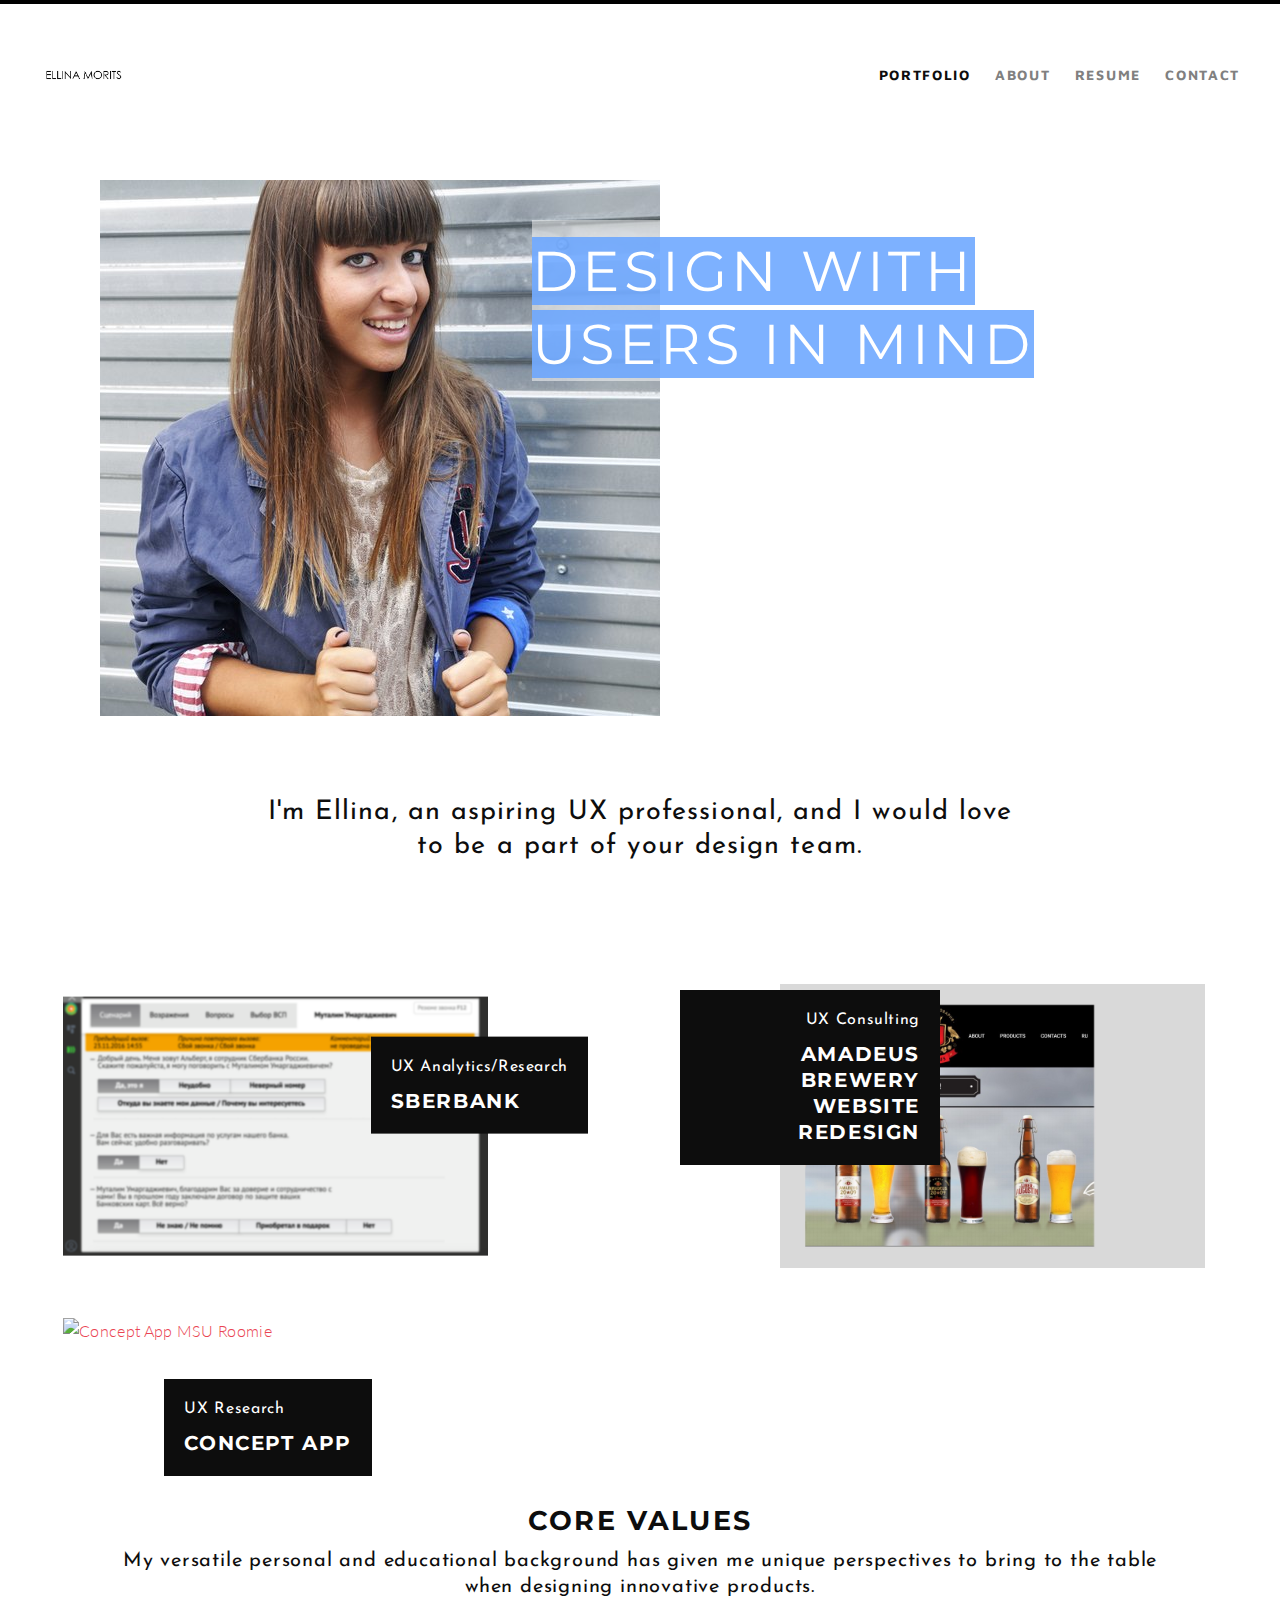
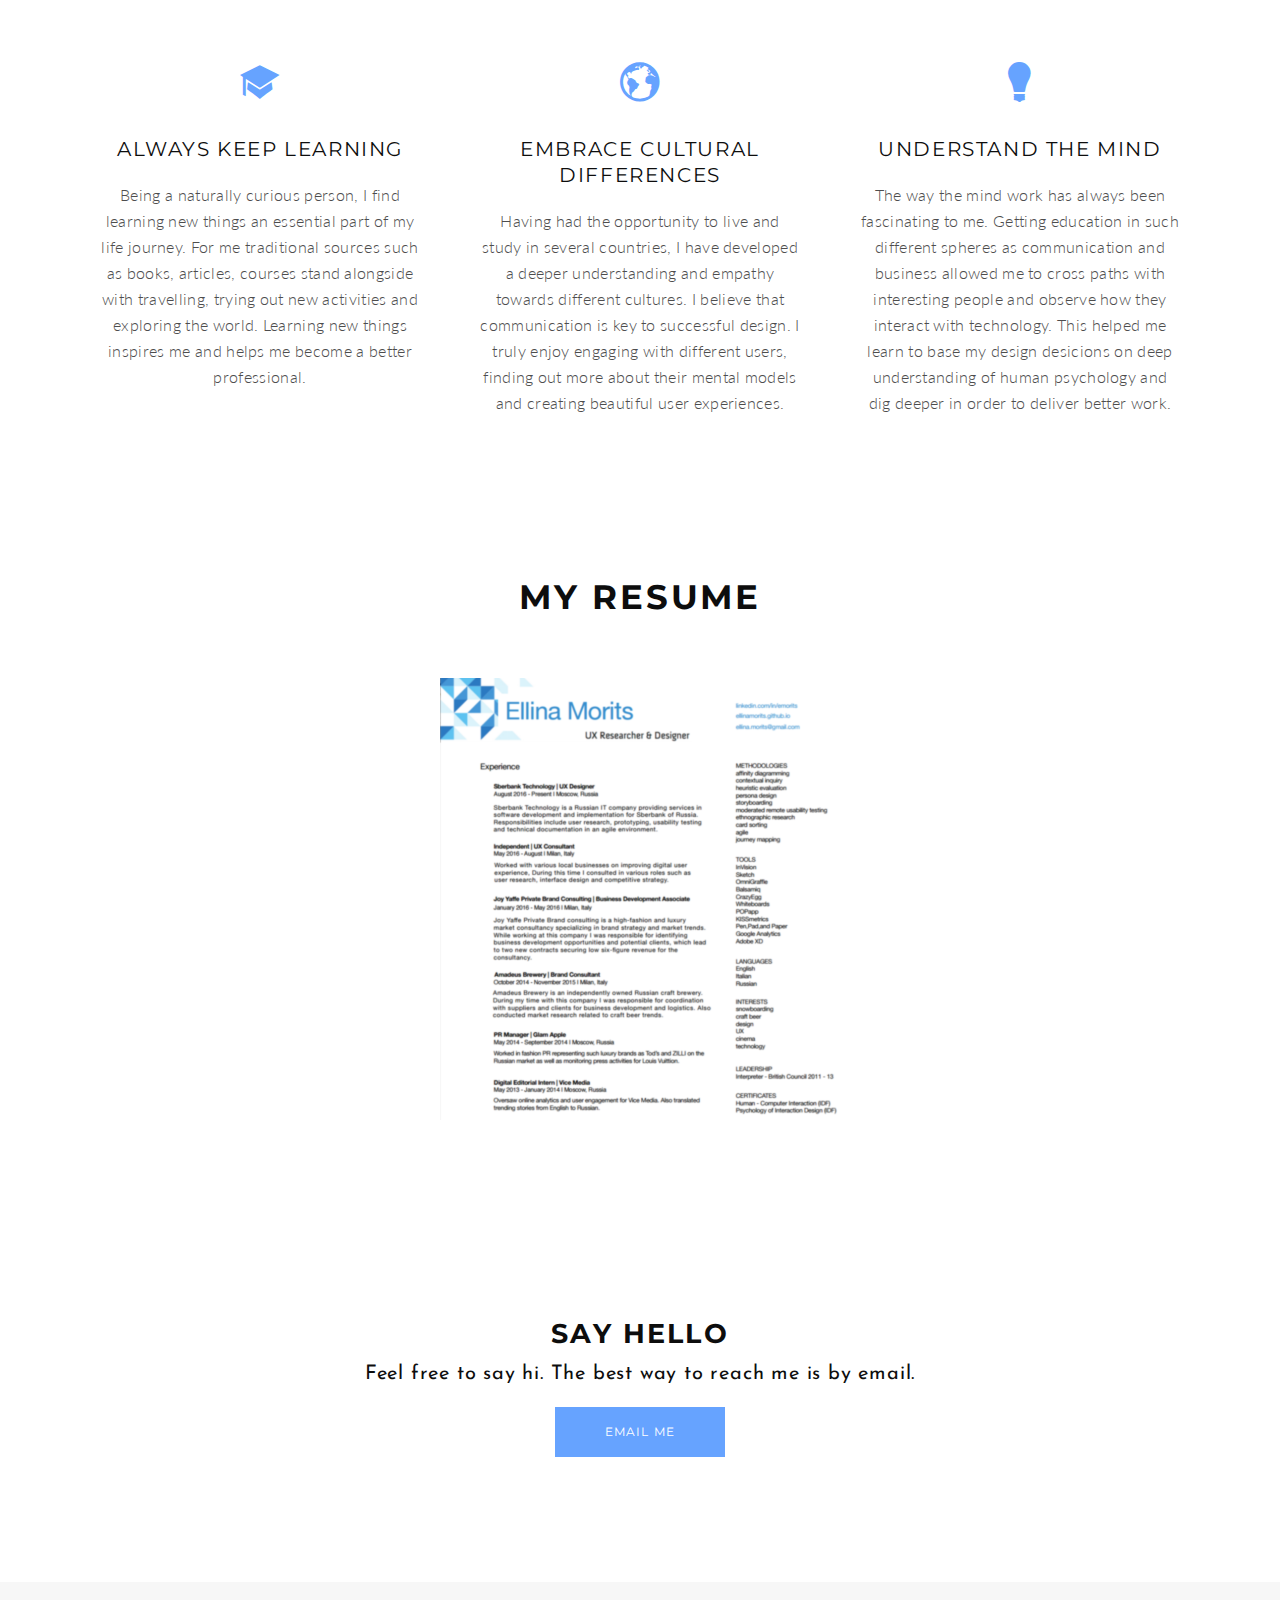
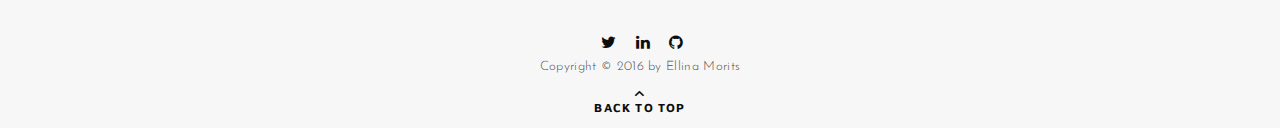
==== commit 26b6ced5: "Changed titles." ====
--- a/index.html
+++ b/index.html
@@ -125,7 +125,7 @@
 							<div class="wolf-caption portfolio-caption" style="margin-bottom: 15%;">
 								<a href="sberbank.html" class="wolf-caption-link" style="background:#0d0d0d; padding: 20px; max-width: 220px">
                                     <h6 class="alttitle portfolio-category" style="color: #fff">UX Analytics/Research</h6>
-    								<h5 class="portfolio-name" style="color: #fff"><strong>Bank Intranet UX Analytics</strong></h5>
+    								<h5 class="portfolio-name" style="color: #fff"><strong>Sberbank</strong></h5>
                                 </a>
 							</div>
 						</div>
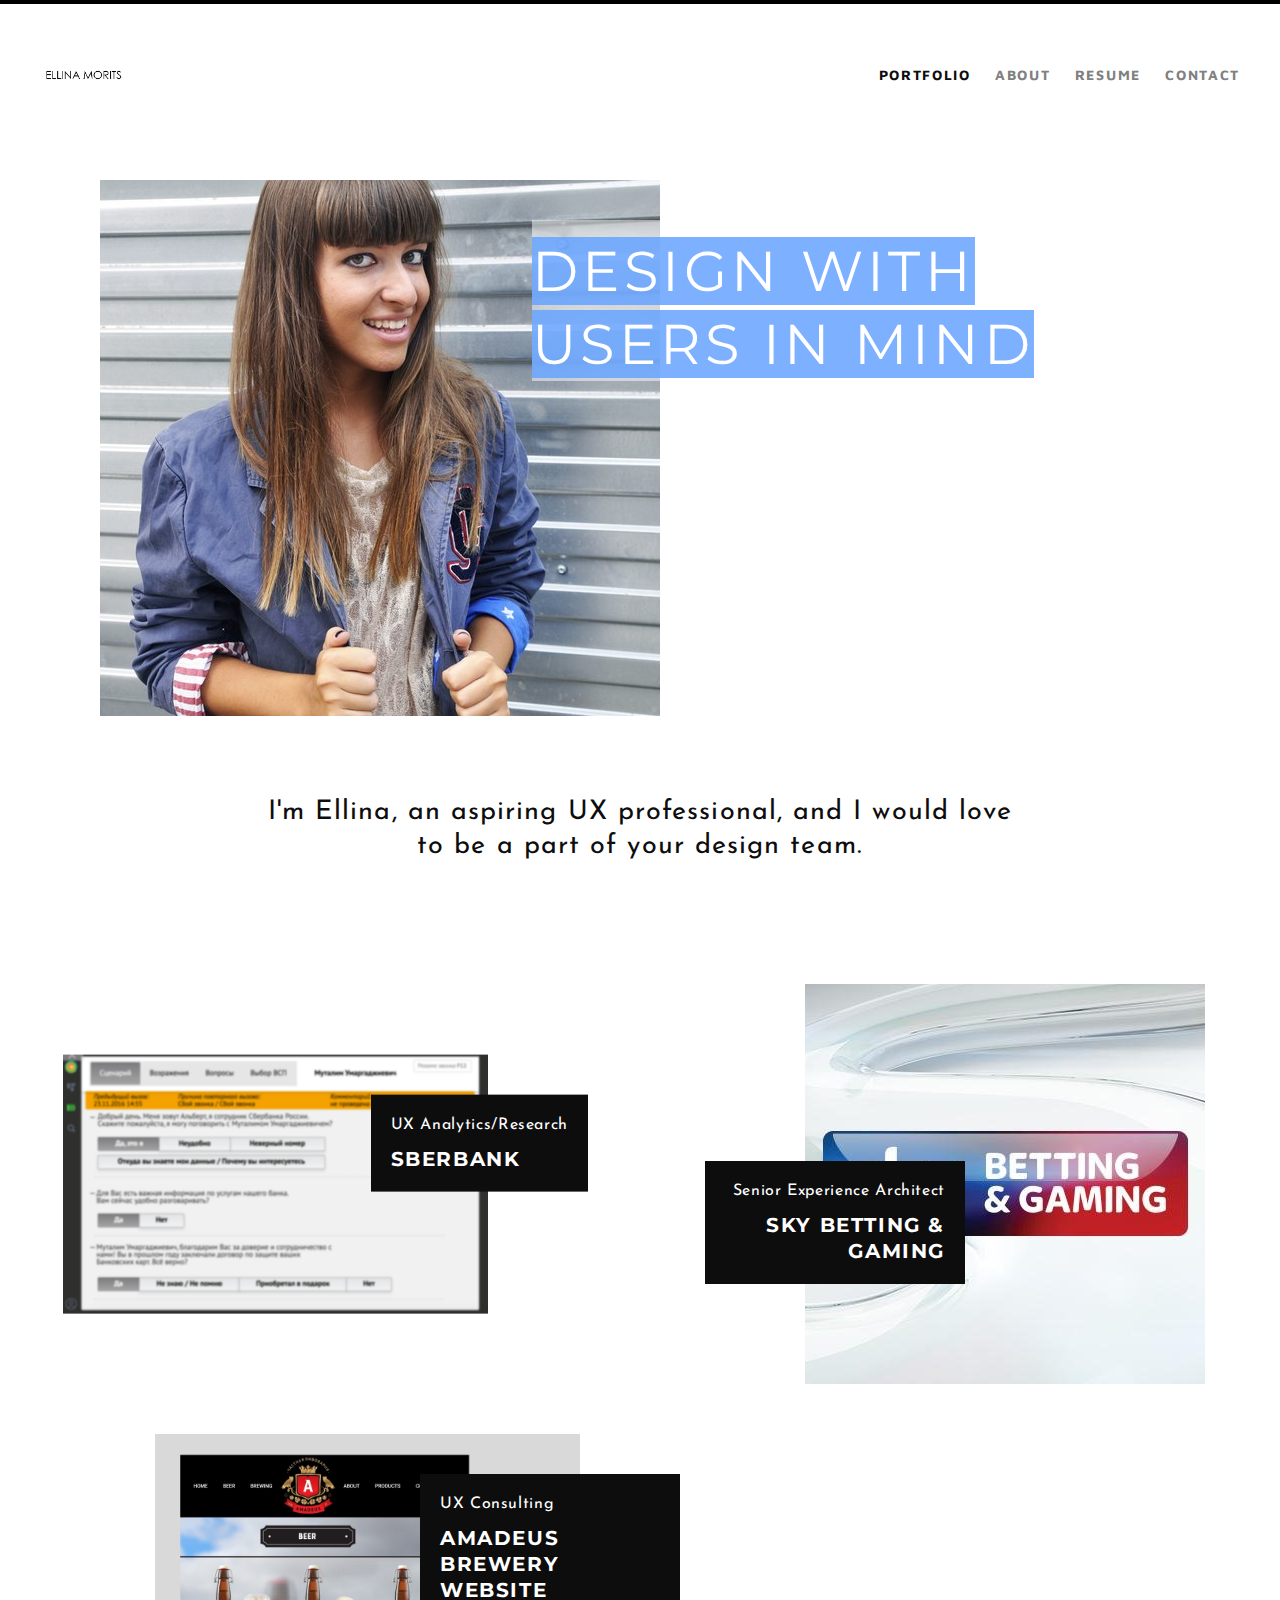
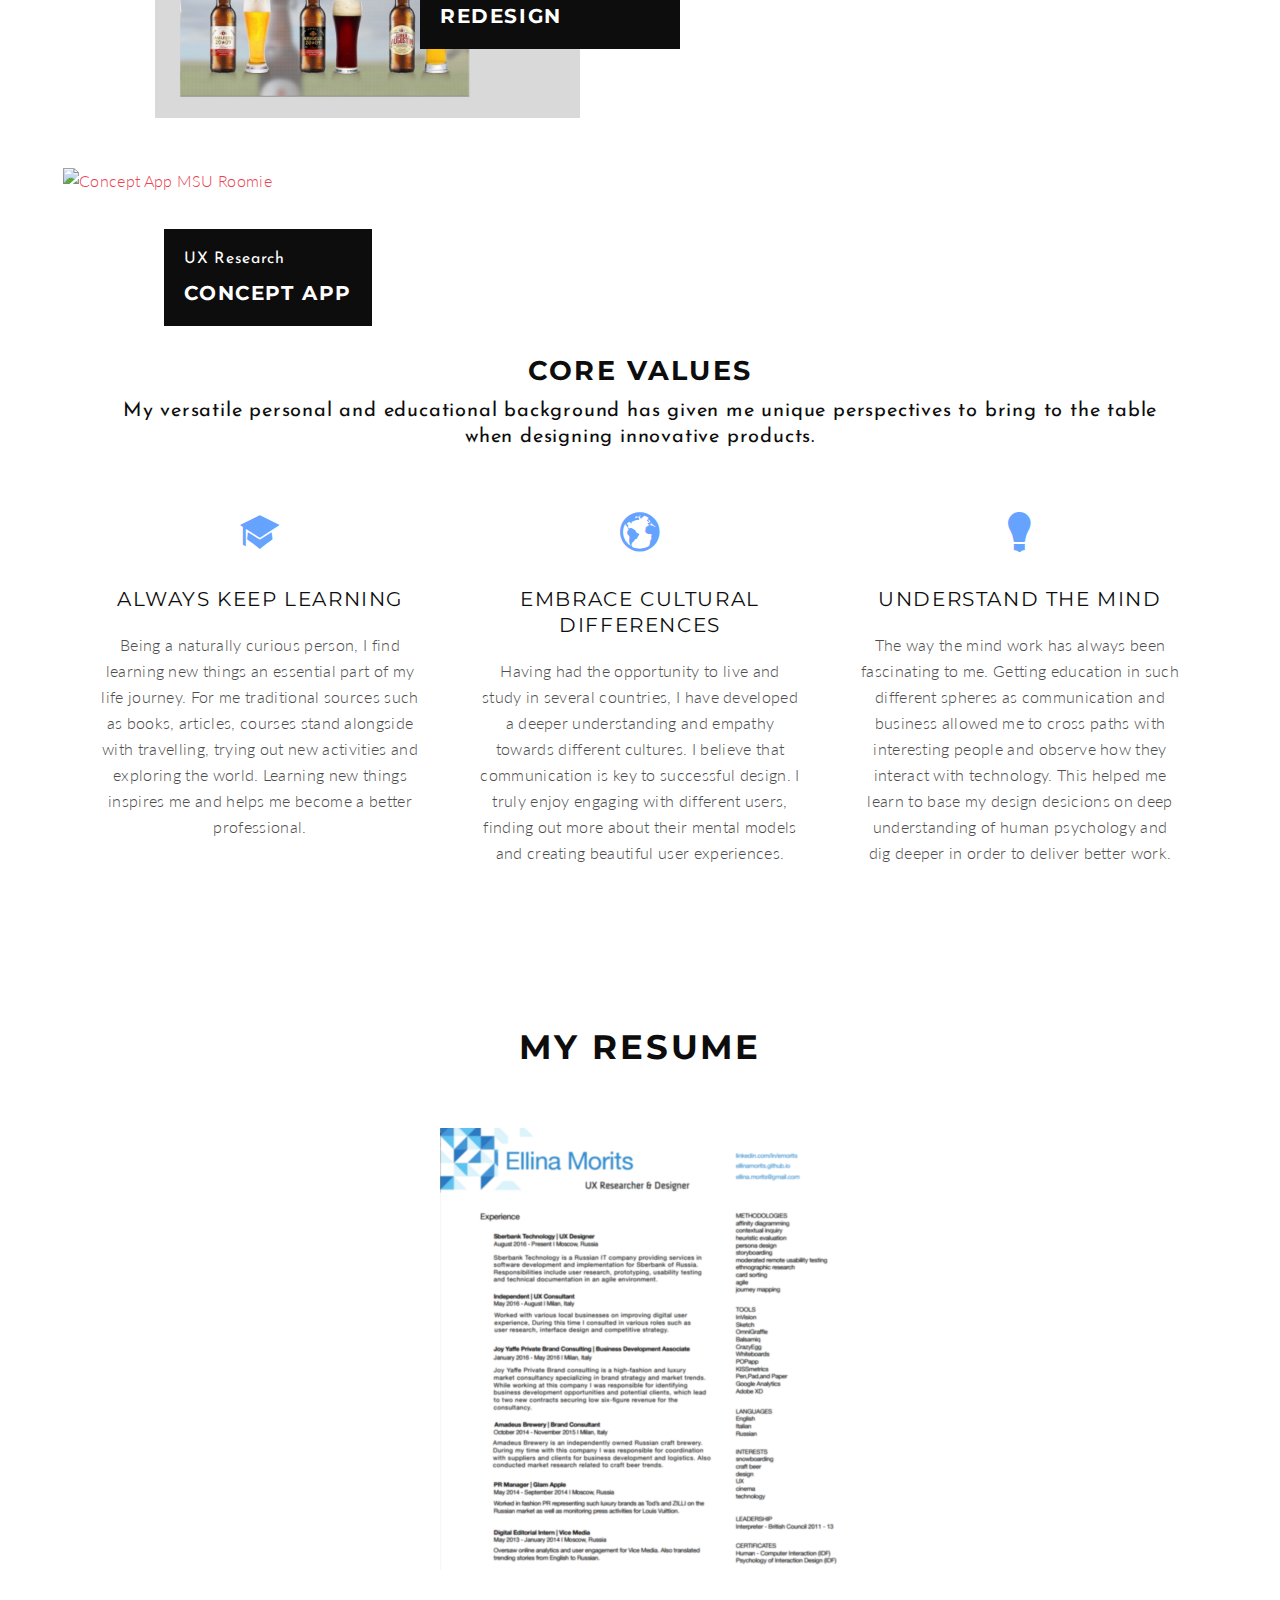
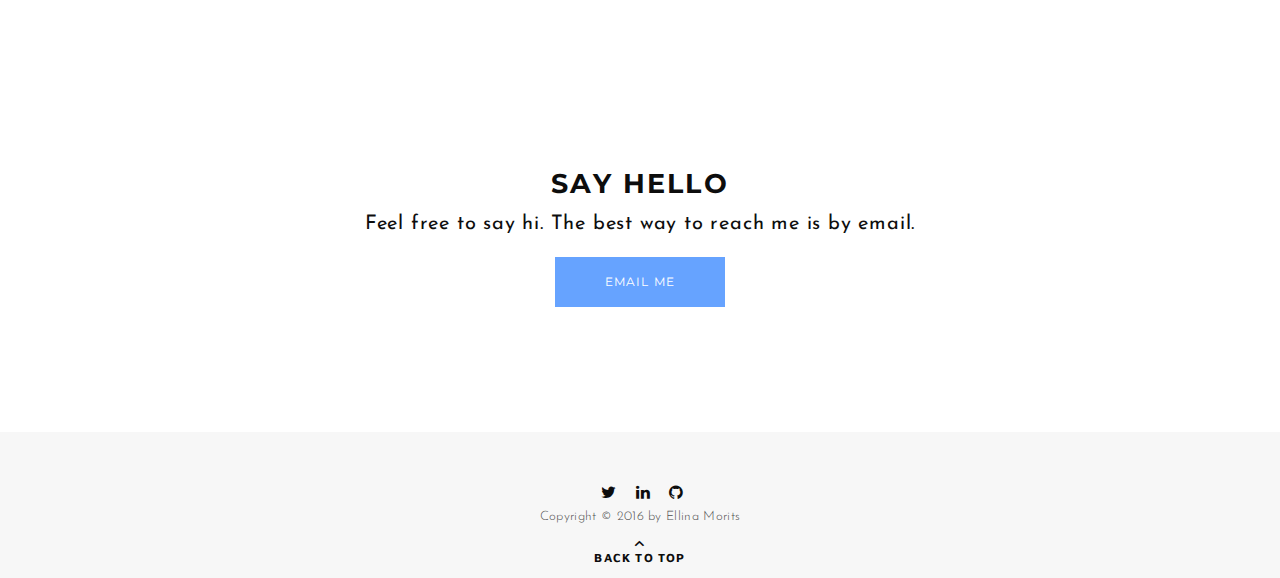
==== commit cea4766e: "Update index.html" ====
--- a/index.html
+++ b/index.html
@@ -126,6 +126,22 @@
 								<a href="sberbank.html" class="wolf-caption-link" style="background:#0d0d0d; padding: 20px; max-width: 220px">
                                     <h6 class="alttitle portfolio-category" style="color: #fff">UX Analytics/Research</h6>
     								<h5 class="portfolio-name" style="color: #fff"><strong>Sberbank</strong></h5>
+                                </a>
+							</div>
+						</div>
+				</div>
+				
+				
+				<div class="wolf-item row-1 portfolio-wolf-item photography">
+					<div class="wolf-item-inner">
+							<div class="wolf-media portfolio-media">
+								<a href="sberbank.html" class="wolf-media-link"><img src="files/uploads/skylogo.jpg" alt="Sky Betting & Gaming"></a>
+							</div>
+
+							<div class="wolf-caption portfolio-caption" style="margin-bottom: 15%;">
+								<a href="skybetting.html" class="wolf-caption-link" style="background:#0d0d0d; padding: 20px; max-width: 220px">
+                                    <h6 class="alttitle portfolio-category" style="color: #fff">Senior Experience Architect</h6>
+    								<h5 class="portfolio-name" style="color: #fff"><strong>Sky Betting & Gaming</strong></h5>
                                 </a>
 							</div>
 						</div>
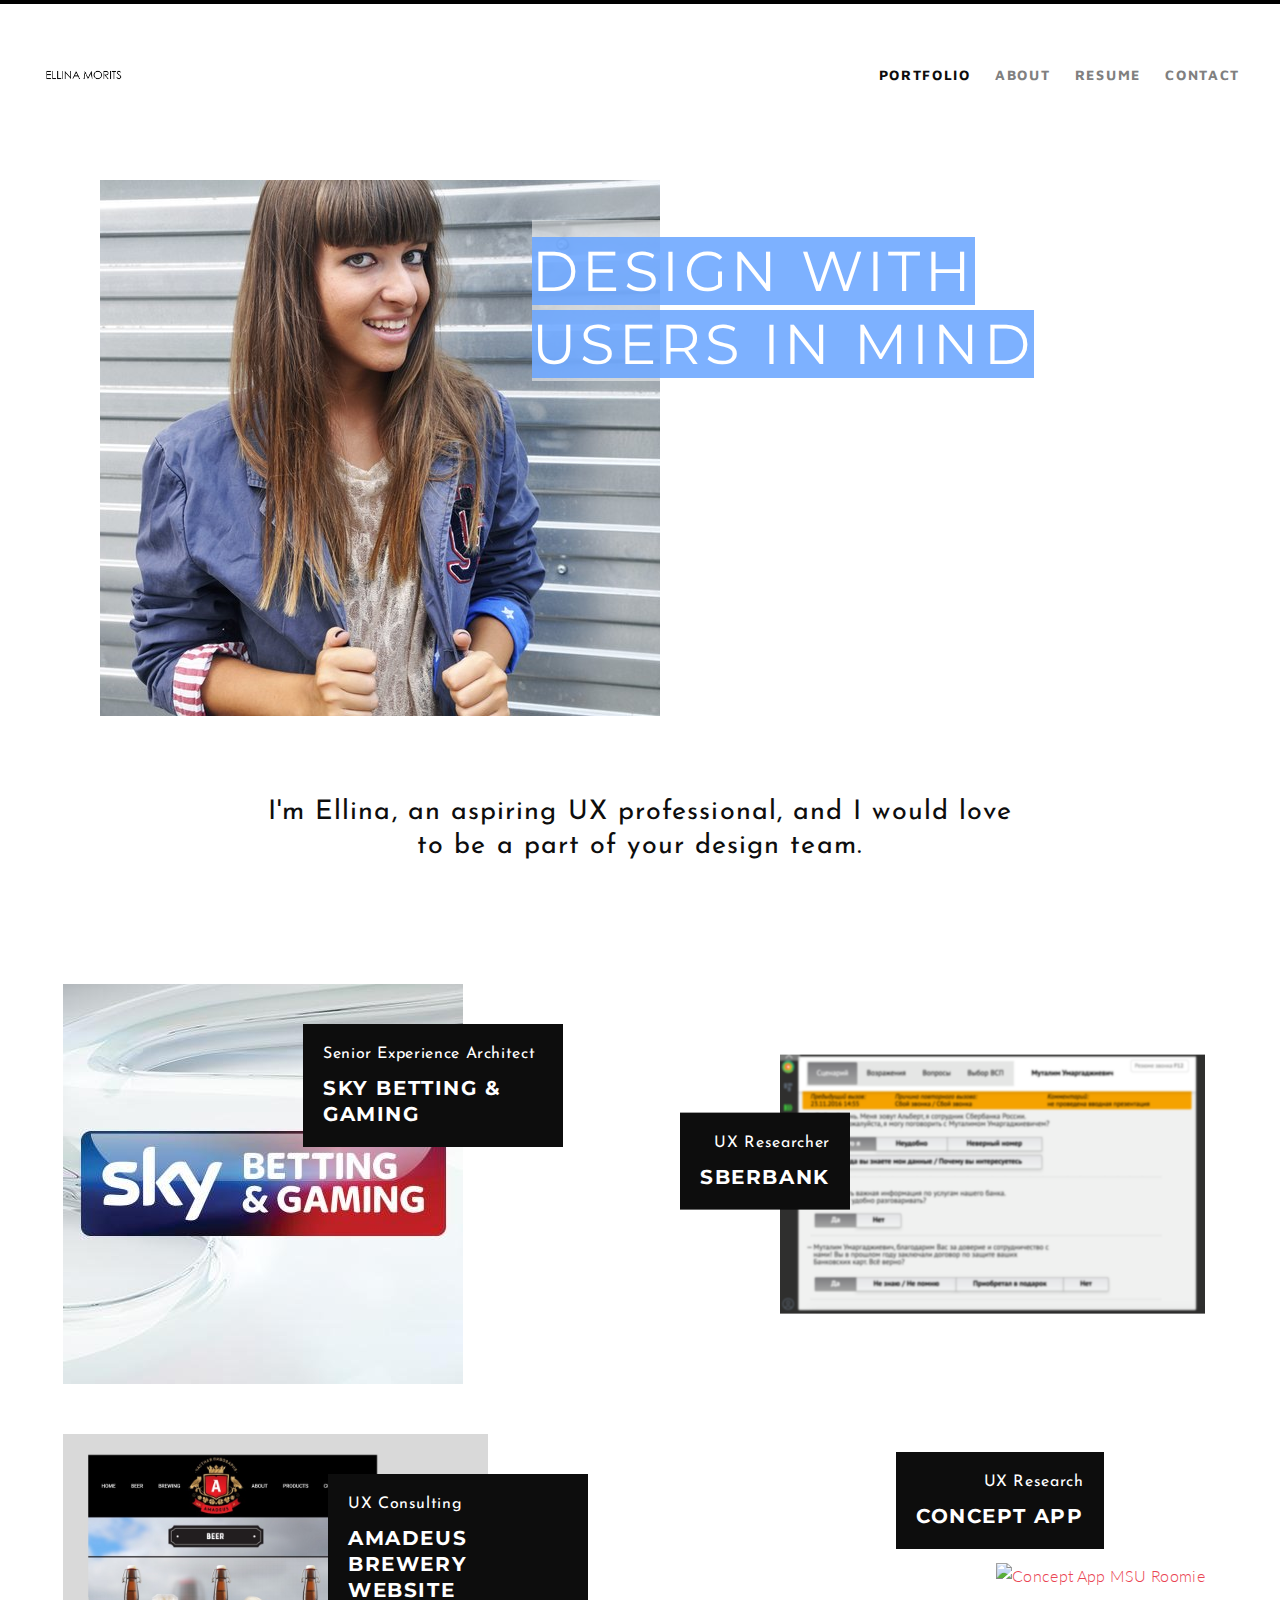
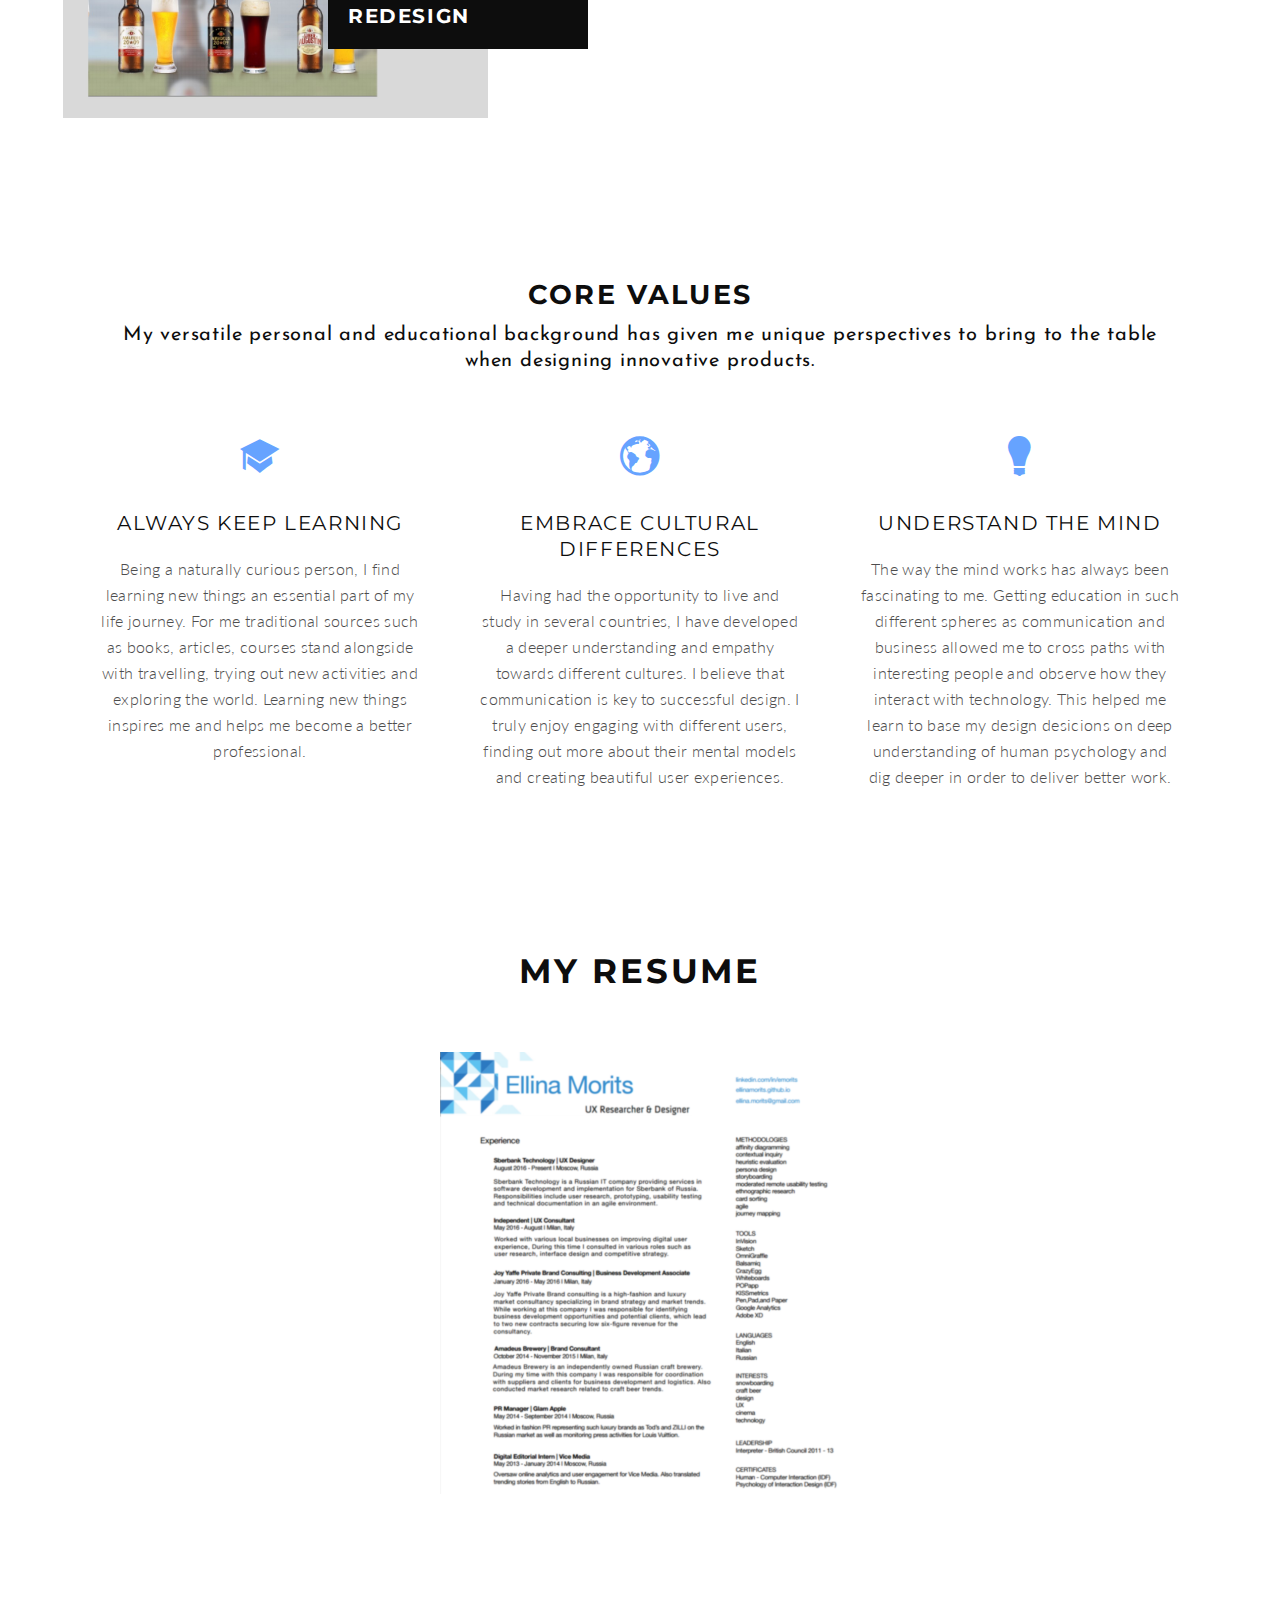
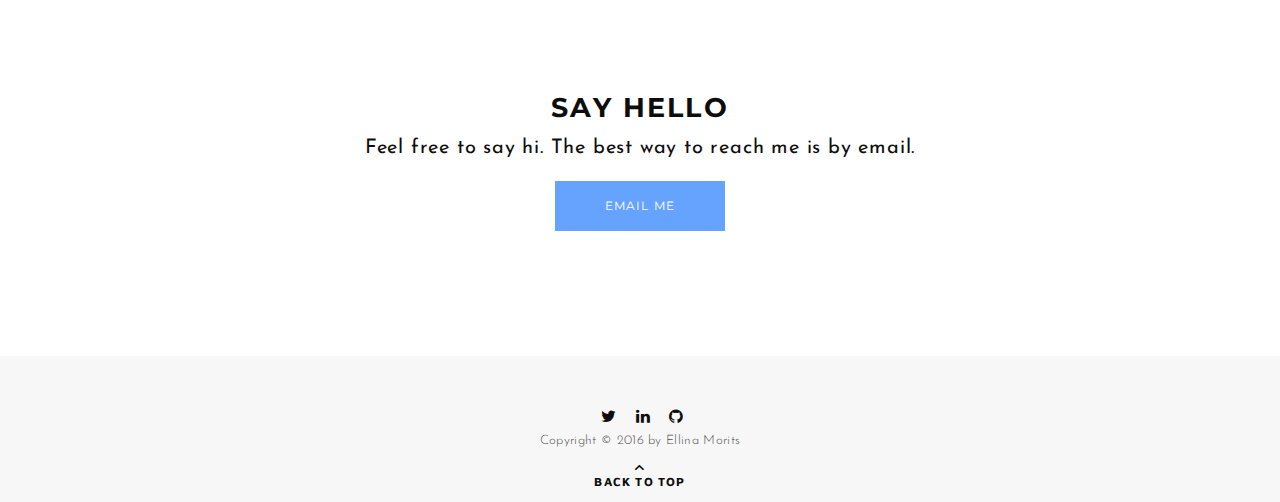
==== commit 07525aef: "Update index.html" ====
--- a/index.html
+++ b/index.html
@@ -8,33 +8,33 @@
 
 <head>
 
-	<!-- DEFAULT META TAGS -->
-	<meta charset="utf-8">
-	<meta name="viewport" content="width=device-width, initial-scale=1.0, maximum-scale=1.0, user-scalable=0" />
-	<meta http-equiv="Content-Type" content="text/html; charset=UTF-8" />
-	<title>Ellina Morits</title>
-	<!-- DEFAULT META TAGS -->
-
-	<!-- FONTS -->
-	<link href="https://fonts.googleapis.com/css?family=Montserrat:400,700" rel="stylesheet" type="text/css">
-	<link href="https://fonts.googleapis.com/css?family=Maven+Pro:400,700,900" rel="stylesheet" type="text/css">
-	<link href="https://fonts.googleapis.com/css?family=Lato:300,400,700,900" rel="stylesheet" type="text/css">
-	<link href="https://fonts.googleapis.com/css?family=Josefin+Sans:400,700" rel="stylesheet" type="text/css">
-	<!-- FONTS -->
-
-	<!-- CSS -->
-	<link rel="stylesheet" id="default-style-css" href="files/css/style.css" type="text/css" media="all" />
-	<link rel="stylesheet" id="wolf-css" href="files/css/wolf.css" type="text/css" media="all" />
-	<link rel="stylesheet" id="owlcarousel-css" href="files/css/owl.carousel.css" type="text/css" media="all" />
-	<link rel="stylesheet" id="fontawesome-style-css" href="files/css/font-awesome.min.css" type="text/css" media="all" />
-	<link rel="stylesheet" id="ionic-icons-style-css" href="files/css/ionicons.css" type="text/css" media="all" />
-	<link rel="stylesheet" id="lightcase-css" href="files/css/lightcase.css" type="text/css" media="all" />
-	<link rel="stylesheet" id="mqueries-style-css" href="files/css/mqueries.css" type="text/css" media="all" />
-	<!-- CSS -->
-
-	<!-- FAVICON -->
-	<link rel="shortcut icon" href="files/uploads/favicon.png" />
-	<!-- FAVICON -->
+  <!-- DEFAULT META TAGS -->
+  <meta charset="utf-8">
+  <meta name="viewport" content="width=device-width, initial-scale=1.0, maximum-scale=1.0, user-scalable=0" />
+  <meta http-equiv="Content-Type" content="text/html; charset=UTF-8" />
+  <title>Ellina Morits</title>
+  <!-- DEFAULT META TAGS -->
+
+  <!-- FONTS -->
+  <link href="https://fonts.googleapis.com/css?family=Montserrat:400,700" rel="stylesheet" type="text/css">
+  <link href="https://fonts.googleapis.com/css?family=Maven+Pro:400,700,900" rel="stylesheet" type="text/css">
+  <link href="https://fonts.googleapis.com/css?family=Lato:300,400,700,900" rel="stylesheet" type="text/css">
+  <link href="https://fonts.googleapis.com/css?family=Josefin+Sans:400,700" rel="stylesheet" type="text/css">
+  <!-- FONTS -->
+
+  <!-- CSS -->
+  <link rel="stylesheet" id="default-style-css" href="files/css/style.css" type="text/css" media="all" />
+  <link rel="stylesheet" id="wolf-css" href="files/css/wolf.css" type="text/css" media="all" />
+  <link rel="stylesheet" id="owlcarousel-css" href="files/css/owl.carousel.css" type="text/css" media="all" />
+  <link rel="stylesheet" id="fontawesome-style-css" href="files/css/font-awesome.min.css" type="text/css" media="all" />
+  <link rel="stylesheet" id="ionic-icons-style-css" href="files/css/ionicons.css" type="text/css" media="all" />
+  <link rel="stylesheet" id="lightcase-css" href="files/css/lightcase.css" type="text/css" media="all" />
+  <link rel="stylesheet" id="mqueries-style-css" href="files/css/mqueries.css" type="text/css" media="all" />
+  <!-- CSS -->
+
+  <!-- FAVICON -->
+  <link rel="shortcut icon" href="files/uploads/favicon.png" />
+  <!-- FAVICON -->
 
 </head>
 
@@ -50,36 +50,36 @@
     </div>
 
 
-				<div id="menu" class="right-float clearfix">
-					<a href="index.html#" class="open-nav"><span class="hamburger"></span><span class="text">Menu</span></a>
-
-					<nav id="main-nav">
-						<ul>
-							<li class="current-menu-item"><a href="index.html#hero-description" class="smoothScroll">Portfolio</a>
-
-							</li>
-
-							<li><a href="about.html" class="smoothScroll">About</a>
-
-							</li>
-
-							<li><a href="index.html#resume" class="smoothScroll">Resume</a></li>
-							<li><a href="index.html#contact" class="smoothScroll">Contact</a></li>
-
-						</ul>
-					</nav>
-				</div>
-
-
-			</div>
-			<!-- END .header-inner -->
-		</header>
-		<!-- HEADER -->
-
-		<!-- HERO  -->
-
-		<section id="hero" class="hero-auto">
-    	<div class="page-title wrapper">
+        <div id="menu" class="right-float clearfix">
+          <a href="index.html#" class="open-nav"><span class="hamburger"></span><span class="text">Menu</span></a>
+
+          <nav id="main-nav">
+            <ul>
+              <li class="current-menu-item"><a href="index.html#hero-description" class="smoothScroll">Portfolio</a>
+
+              </li>
+
+              <li><a href="about.html" class="smoothScroll">About</a>
+
+              </li>
+
+              <li><a href="index.html#resume" class="smoothScroll">Resume</a></li>
+              <li><a href="index.html#contact" class="smoothScroll">Contact</a></li>
+
+            </ul>
+          </nav>
+        </div>
+
+
+      </div>
+      <!-- END .header-inner -->
+    </header>
+    <!-- HEADER -->
+
+    <!-- HERO  -->
+
+    <section id="hero" class="hero-auto">
+      <div class="page-title wrapper">
 
             <div class="wolf-grid">
                 <div class="wolf-item wfull wleft wolf-text" data-speed="1.7">
@@ -97,100 +97,96 @@
                 </div>
             </div> <!-- END .wolf-grid -->
 
-      	</div>
+        </div>
     </section>
 
     <!-- quick bio section -->
     <section id="hero-description" class="hero-auto centered">
-			<div class="page-title wrapper-small">
-				<h4 class="alttitle align-center">I'm Ellina, an aspiring UX professional, and I would love to be a part of your design team.</h4>
-			</div>
-		</section>
-
-		<!-- HERO -->
-		<div class="spacer spacer-medium"></div>
-
-
-	<!-- PAGEBODY -->
-	<section id="page-body" class="nopadding">
-
-		<div class="wrapper">
-			<div id="portfolio-grid" class="wolf-grid clearfix" data-randomhorizontaloffset="true" data-mouseparallax="true" data-randomverticaloffset="false">
-				<div class="wolf-item row-1 portfolio-wolf-item photography">
-					<div class="wolf-item-inner">
-							<div class="wolf-media portfolio-media">
-								<a href="sberbank.html" class="wolf-media-link"><img src="files/uploads/sber/logo.png" alt="Amadeus Brewery Website Redesign"></a>
-							</div>
-
-							<div class="wolf-caption portfolio-caption" style="margin-bottom: 15%;">
-								<a href="sberbank.html" class="wolf-caption-link" style="background:#0d0d0d; padding: 20px; max-width: 220px">
-                                    <h6 class="alttitle portfolio-category" style="color: #fff">UX Analytics/Research</h6>
-    								<h5 class="portfolio-name" style="color: #fff"><strong>Sberbank</strong></h5>
+      <div class="page-title wrapper-small">
+        <h4 class="alttitle align-center">I'm Ellina, an aspiring UX professional, and I would love to be a part of your design team.</h4>
+      </div>
+    </section>
+
+    <!-- HERO -->
+    <div class="spacer spacer-medium"></div>
+
+
+  <!-- PAGEBODY -->
+  <section id="page-body" class="nopadding">
+
+    <div class="wrapper">
+      <div id="portfolio-grid" class="wolf-grid clearfix" data-randomhorizontaloffset="true" data-mouseparallax="true" data-randomverticaloffset="false">
+
+        <div class="wolf-item row-1 portfolio-wolf-item photography">
+          <div class="wolf-item-inner">
+              <div class="wolf-media portfolio-media">
+                <a href="skybetting.html" class="wolf-media-link"><img src="files/uploads/skylogo.jpg" alt="Sky Betting & Gaming"></a>
+              </div>
+
+              <div class="wolf-caption portfolio-caption" style="margin-bottom: 15%;">
+                <a href="skybetting.html" class="wolf-caption-link" style="background:#0d0d0d; padding: 20px; max-width: 220px">
+                                    <h6 class="alttitle portfolio-category" style="color: #fff">Senior Experience Architect</h6>
+                    <h5 class="portfolio-name" style="color: #fff"><strong>Sky Betting & Gaming</strong></h5>
                                 </a>
-							</div>
-						</div>
-				</div>
-				
-				
-				<div class="wolf-item row-1 portfolio-wolf-item photography">
-					<div class="wolf-item-inner">
-							<div class="wolf-media portfolio-media">
-								<a href="sberbank.html" class="wolf-media-link"><img src="files/uploads/skylogo.jpg" alt="Sky Betting & Gaming"></a>
-							</div>
-
-							<div class="wolf-caption portfolio-caption" style="margin-bottom: 15%;">
-								<a href="skybetting.html" class="wolf-caption-link" style="background:#0d0d0d; padding: 20px; max-width: 220px">
-                                    <h6 class="alttitle portfolio-category" style="color: #fff">Senior Experience Architect</h6>
-    								<h5 class="portfolio-name" style="color: #fff"><strong>Sky Betting & Gaming</strong></h5>
+              </div>
+            </div>
+        </div>
+
+        <div class="wolf-item row-1 portfolio-wolf-item photography">
+          <div class="wolf-item-inner">
+              <div class="wolf-media portfolio-media">
+                <a href="sberbank.html" class="wolf-media-link"><img src="files/uploads/sber/logo.png" alt="Amadeus Brewery Website Redesign"></a>
+              </div>
+
+              <div class="wolf-caption portfolio-caption" style="margin-bottom: 15%;">
+                <a href="sberbank.html" class="wolf-caption-link" style="background:#0d0d0d; padding: 20px; max-width: 220px">
+                                    <h6 class="alttitle portfolio-category" style="color: #fff">UX Researcher</h6>
+                    <h5 class="portfolio-name" style="color: #fff"><strong>Sberbank</strong></h5>
                                 </a>
-							</div>
-						</div>
-				</div>
-
-
-				<div class="wolf-item row-1 portfolio-wolf-item photography">
-					<div class="wolf-item-inner">
-							<div class="wolf-media portfolio-media">
-														<a href="amadeusredesign.html" class="wolf-media-link"><img src="files/uploads/AmadeusLogo.jpg" alt="Amadeus Brewery Website Redesign"></a>
-												</div>
-
-							<div class="wolf-caption portfolio-caption" style="margin-bottom: 15%;">
-								<a href="amadeusredesign.html" class="wolf-caption-link" style="background:#0d0d0d; padding: 20px; max-width: 220px">
+              </div>
+            </div>
+        </div>
+
+      </div>
+      <div id="portfolio-grid" class="wolf-grid clearfix" data-randomhorizontaloffset="true" data-mouseparallax="true" data-randomverticaloffset="false">
+
+        <div class="wolf-item row-2 portfolio-wolf-item photography">
+          <div class="wolf-item-inner">
+              <div class="wolf-media portfolio-media">
+                            <a href="amadeusredesign.html" class="wolf-media-link"><img src="files/uploads/AmadeusLogo.jpg" alt="Amadeus Brewery Website Redesign"></a>
+                        </div>
+
+              <div class="wolf-caption portfolio-caption" style="margin-bottom: 15%;">
+                <a href="amadeusredesign.html" class="wolf-caption-link" style="background:#0d0d0d; padding: 20px; max-width: 220px">
                                     <h6 class="alttitle portfolio-category" style="color: #fff">UX Consulting</h6>
-    								<h5 class="portfolio-name" style="color: #fff"><strong>Amadeus Brewery Website Redesign</strong></h5>
+                    <h5 class="portfolio-name" style="color: #fff"><strong>Amadeus Brewery Website Redesign</strong></h5>
                                 </a>
-							</div>
-						</div>
-				</div>
-			</div>
-
-			<div id="portfolio-grid" class="wolf-grid clearfix" data-randomhorizontaloffset="true" data-mouseparallax="true" data-randomverticaloffset="false">
-				<div class="wolf-item row-2 portfolio-wolf-item photography">
-					<div class="wolf-item-inner">
-						<div class="wolf-media portfolio-media">
-                        	<a href="conceptapp.html" class="wolf-media-link"><img src="files/uploads/msuroom_UI1.png" alt="Concept App MSU Roomie"></a>
-                    	</div>
-
-						<div class="wolf-caption portfolio-caption" style="margin-top: 10%;">
-							<a href="conceptapp.html" class="wolf-caption-link" style="background: #0d0d0d; padding: 20px; max-width: 220px">
+              </div>
+            </div>
+        </div>
+
+
+        <div class="wolf-item row-2 portfolio-wolf-item photography">
+          <div class="wolf-item-inner">
+            <div class="wolf-media portfolio-media">
+                          <a href="conceptapp.html" class="wolf-media-link"><img src="files/uploads/msuroom_UI1.png" alt="Concept App MSU Roomie"></a>
+                      </div>
+
+            <div class="wolf-caption portfolio-caption" style="margin-top: 10%;">
+              <a href="conceptapp.html" class="wolf-caption-link" style="background: #0d0d0d; padding: 20px; max-width: 220px">
                             <h6 class="alttitle portfolio-category" style="color:#fff;">UX Research</h6>
-							<h5 class="portfolio-name" style="color:#fff;"><strong>Concept App</strong></h5>
+              <h5 class="portfolio-name" style="color:#fff;"><strong>Concept App</strong></h5>
                             </a>
-						</div>
-					</div>
-				</div>
-
-				<div class="wolf-item row-2 portfolio-wolf-item photography">
-					<div class="wolf-item-inner">
-					</div>
-				</div>
-			</div>
+            </div>
+          </div>
+        </div>
+      </div>
 
 
            <div id="perspective" class="wrapper">
-          	 <h4 class="align-center"><strong>Core Values</strong></h4>
-          	 <h5 class="alttitle align-center">My versatile personal and educational background has given me unique perspectives to bring to the table when designing innovative products.</h5>
-           	 <div class="column-section clearfix">
+             <h4 class="align-center"><strong>Core Values</strong></h4>
+             <h5 class="alttitle align-center">My versatile personal and educational background has given me unique perspectives to bring to the table when designing innovative products.</h5>
+             <div class="column-section clearfix">
               <div class="column one-third align-center">
                     <i class="ion ion-university ion-4x colored"></i>
                     <h5>Always Keep Learning</h5>
@@ -206,7 +202,7 @@
                 <div class="column one-third last-col align-center">
                     <i class="ion ion-lightbulb ion-4x colored"></i>
                     <h5>Understand the Mind</h5>
-                    <p>The way the mind work has always been fascinating to me. Getting education in such different spheres as communication and business allowed me to cross paths with interesting people and observe how they interact with technology. This helped me learn to base my design desicions on deep understanding of human psychology and dig deeper in order to deliver better work.</p>
+                    <p>The way the mind works has always been fascinating to me. Getting education in such different spheres as communication and business allowed me to cross paths with interesting people and observe how they interact with technology. This helped me learn to base my design desicions on deep understanding of human psychology and dig deeper in order to deliver better work.</p>
                 </div>
 
             </div>
@@ -217,17 +213,17 @@
 
            <div class="wrapper-mini">
            <h3 class="align-center"><strong>My Resume</strong></h3>
-           	<div class="column-section clearfix">
-           		<div class="column">
-                    <a href="files/uploads/EllinaMorits_resume.pdf" download="EllinaMorits_resume" class="img-hover">
-                    	<img src="files/uploads/resume_blurred.png" alt="Resume">
+            <div class="column-section clearfix">
+              <div class="column">
+                    <a href="files/uploads/Ellina Morits CV 2019.pdf" download="Ellina Morits CV 2019" class="img-hover">
+                      <img src="files/uploads/resume_blurred.png" alt="Resume">
                         <div class="hover-caption">
-                        	<h6 class="alttitle"></h6>
-                        	<h5><strong>Download</strong></h5>
+                          <h6 class="alttitle"></h6>
+                          <h5><strong>Download</strong></h5>
                         </div>
                     </a>
                 </div>
-						</div>
+            </div>
            </div>
 
            <div class="spacer spacer-big"></div>
@@ -236,60 +232,60 @@
 
 
 
-		 <h4 id="contact" class="align-center"><strong>Say hello</strong></h4>
+     <h4 id="contact" class="align-center"><strong>Say hello</strong></h4>
      <h5 class="alttitle align-center">Feel free to say hi. The best way to reach me is by email.</h5>
      <p class="align-center"><a class="sr-button sr-button2" href="mailto:ellina.morits@gmail.com">Email me</a></p>
      <div class="spacer spacer-medium"></div>
 
-		</div>
-
- 	</section>
-	<!-- PAGEBODY -->
-
-		<!-- FOOTER -->
-		<footer>
-			<div class="footer-inner align-center wrapper">
-				<div class="widget">
-					<ul class="socialmedia-widget">
-						<li class="twitter">
-							<a href="https://twitter.com/Ellina_morits"></a>
-						</li>
-						<li class="linkedin">
-							<a href="https://www.linkedin.com/in/emorits"></a>
-						</li>
-						<li class="github">
-							<a href="https://github.com/ellinamorits"></a>
-						</li>
-					</ul>
-				</div>
-
-				<div class="copyright">
-					<p>Copyright &copy; 2016 by Ellina Morits
-
-					</p>
-				</div>
-
-
-				<a id="backtotop" href="index.html#">Back To Top</a>
-			</div>
-		</footer>
-		<!-- FOOTER -->
-
-	</div>
-	<!-- END #page-content -->
-	<!-- PAGE CONTENT -->
-
-	<!-- SCRIPTS -->
-	<script type="text/javascript" src="files/js/jquery-2.1.4.min.js"></script>
-	<script type="text/javascript" src="files/js/jquery.pace.js"></script>
-	<script type="text/javascript" src="files/js/jquery.easing.1.3.js"></script>
-	<script type="text/javascript" src="files/js/jquery.easing.compatibility.js"></script>
-	<script type="text/javascript" src="files/js/tweenMax.js"></script>
-	<script type="text/javascript" src="files/js/jquery.owl.carousel.js"></script>
-	<script type="text/javascript" src="files/js/jquery.wolf.min.js"></script>
-	<script type="text/javascript" src="files/js/jquery.lightcase.min.js"></script>
-	<script type="text/javascript" src="files/js/script.js"></script>
-	<!-- SCRIPTS -->
+    </div>
+
+  </section>
+  <!-- PAGEBODY -->
+
+    <!-- FOOTER -->
+    <footer>
+      <div class="footer-inner align-center wrapper">
+        <div class="widget">
+          <ul class="socialmedia-widget">
+            <li class="twitter">
+              <a href="https://twitter.com/Ellina_morits"></a>
+            </li>
+            <li class="linkedin">
+              <a href="https://www.linkedin.com/in/emorits"></a>
+            </li>
+            <li class="github">
+              <a href="https://github.com/ellinamorits"></a>
+            </li>
+          </ul>
+        </div>
+
+        <div class="copyright">
+          <p>Copyright &copy; 2016 by Ellina Morits
+
+          </p>
+        </div>
+
+
+        <a id="backtotop" href="index.html#">Back To Top</a>
+      </div>
+    </footer>
+    <!-- FOOTER -->
+
+  </div>
+  <!-- END #page-content -->
+  <!-- PAGE CONTENT -->
+
+  <!-- SCRIPTS -->
+  <script type="text/javascript" src="files/js/jquery-2.1.4.min.js"></script>
+  <script type="text/javascript" src="files/js/jquery.pace.js"></script>
+  <script type="text/javascript" src="files/js/jquery.easing.1.3.js"></script>
+  <script type="text/javascript" src="files/js/jquery.easing.compatibility.js"></script>
+  <script type="text/javascript" src="files/js/tweenMax.js"></script>
+  <script type="text/javascript" src="files/js/jquery.owl.carousel.js"></script>
+  <script type="text/javascript" src="files/js/jquery.wolf.min.js"></script>
+  <script type="text/javascript" src="files/js/jquery.lightcase.min.js"></script>
+  <script type="text/javascript" src="files/js/script.js"></script>
+  <!-- SCRIPTS -->
 
 </body>
 
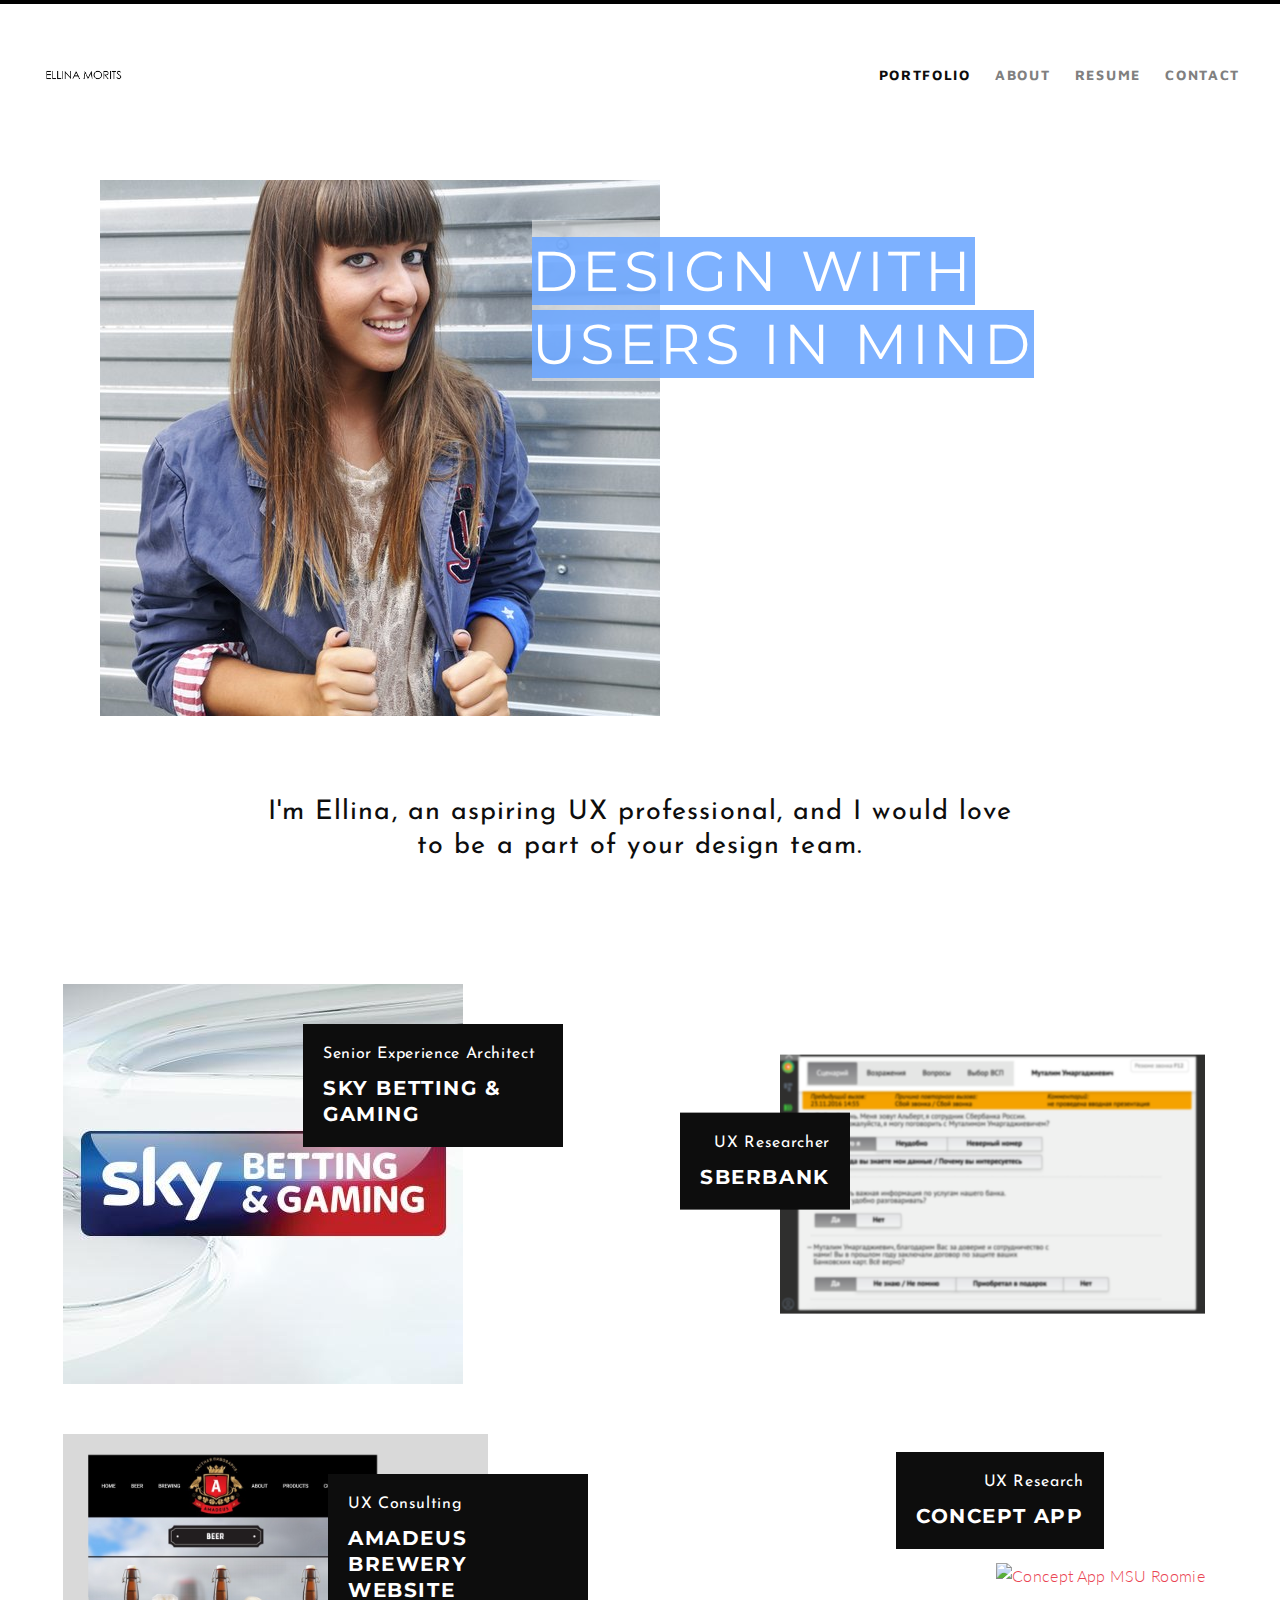
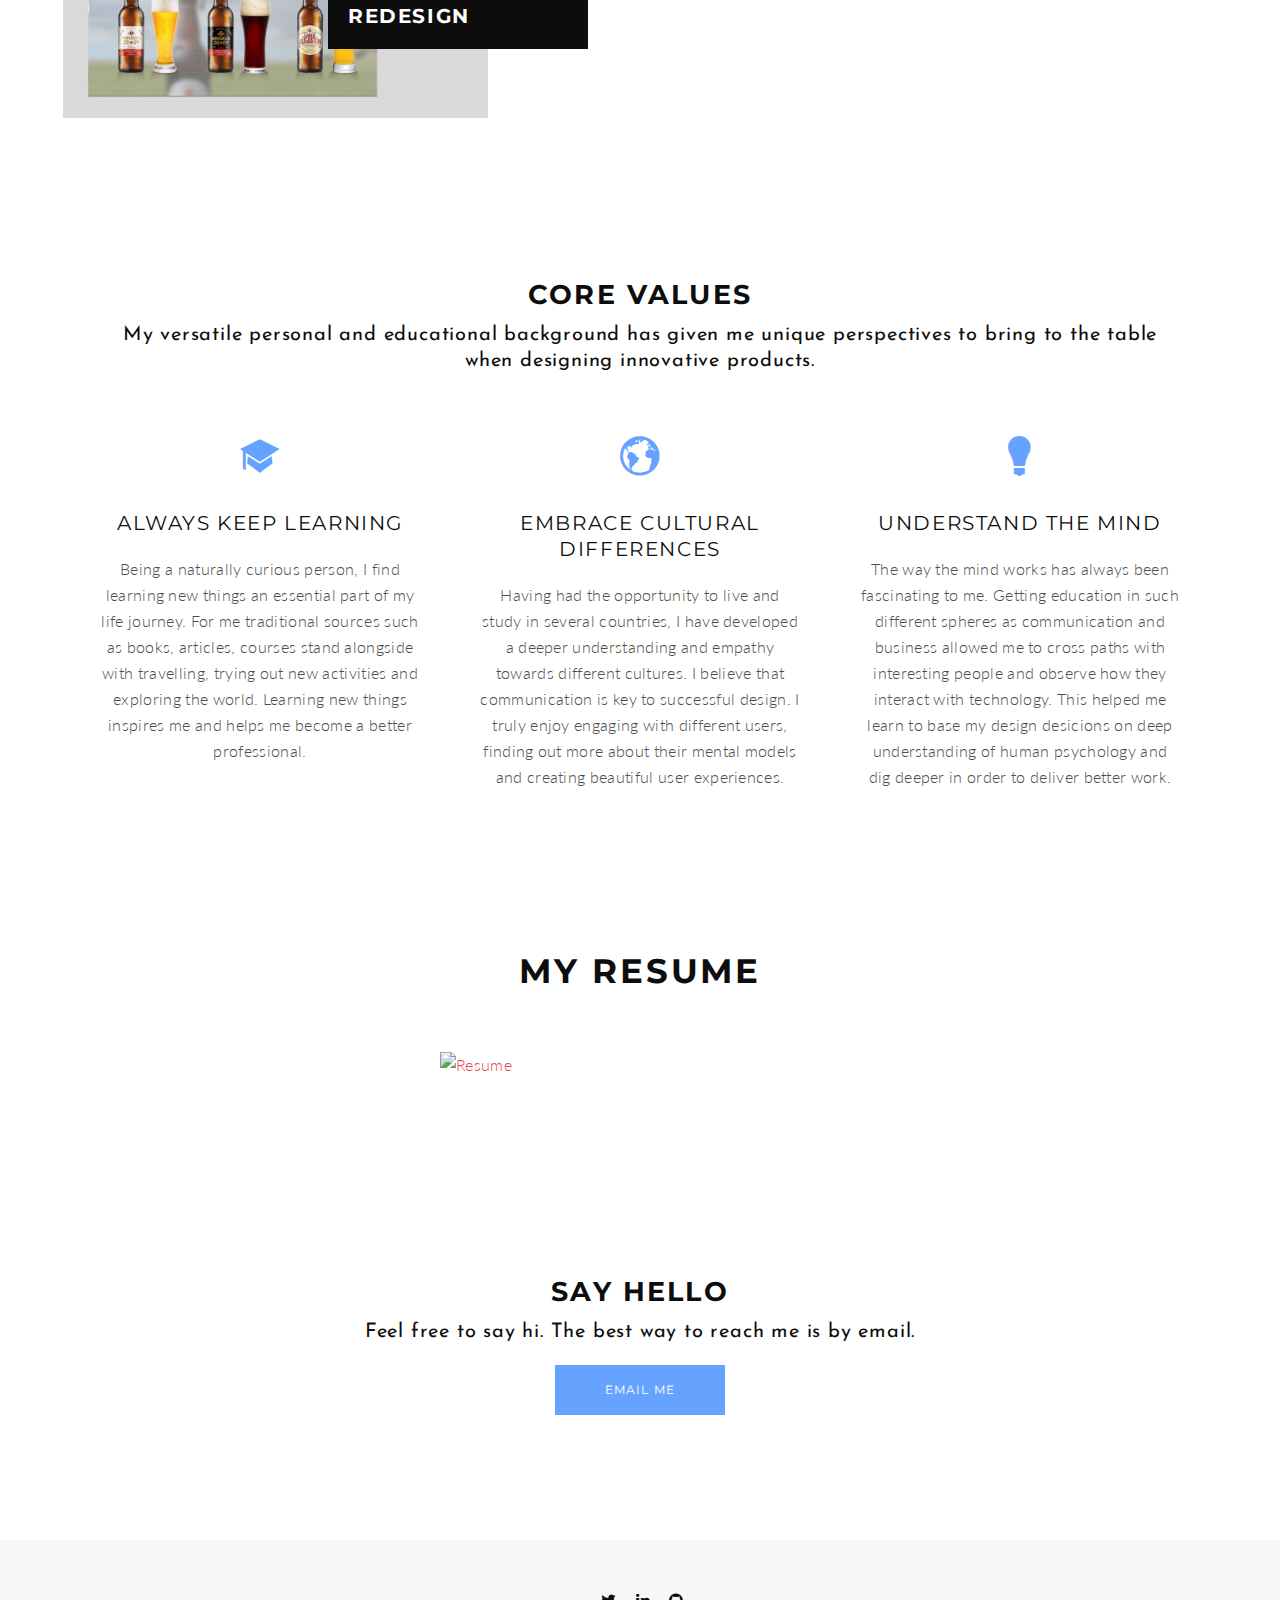
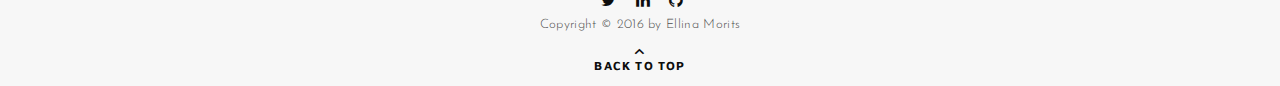
==== commit daf10b7d: "Update index.html" ====
--- a/index.html
+++ b/index.html
@@ -215,8 +215,8 @@
            <h3 class="align-center"><strong>My Resume</strong></h3>
             <div class="column-section clearfix">
               <div class="column">
-                    <a href="files/uploads/Ellina Morits CV 2019.pdf" download="Ellina Morits CV 2019" class="img-hover">
-                      <img src="files/uploads/resume_blurred.png" alt="Resume">
+                    <a href="files/uploads/EllinaMoritsCV2019.pdf" download="EllinaMoritsCV2019" class="img-hover">
+                      <img src="files/uploads/EllinaMoritsCV2019pic.jpeg" alt="Resume">
                         <div class="hover-caption">
                           <h6 class="alttitle"></h6>
                           <h5><strong>Download</strong></h5>
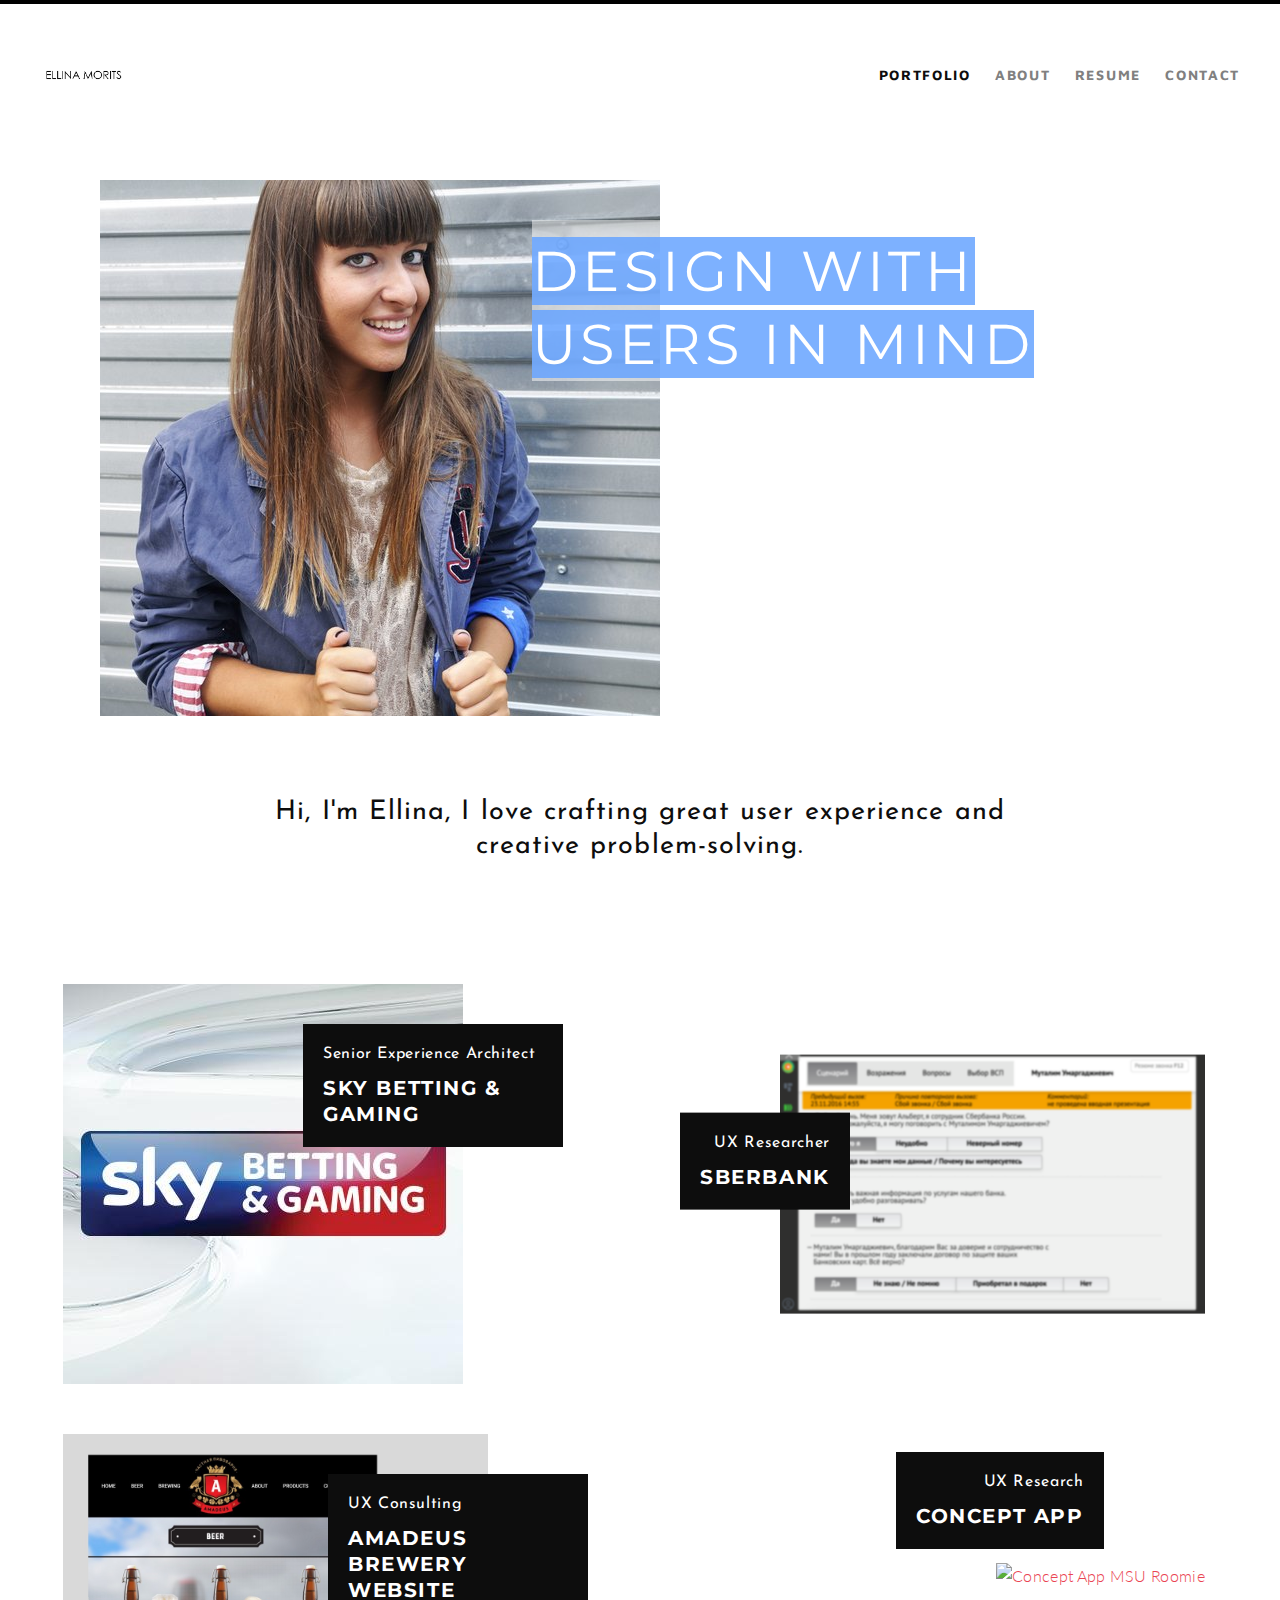
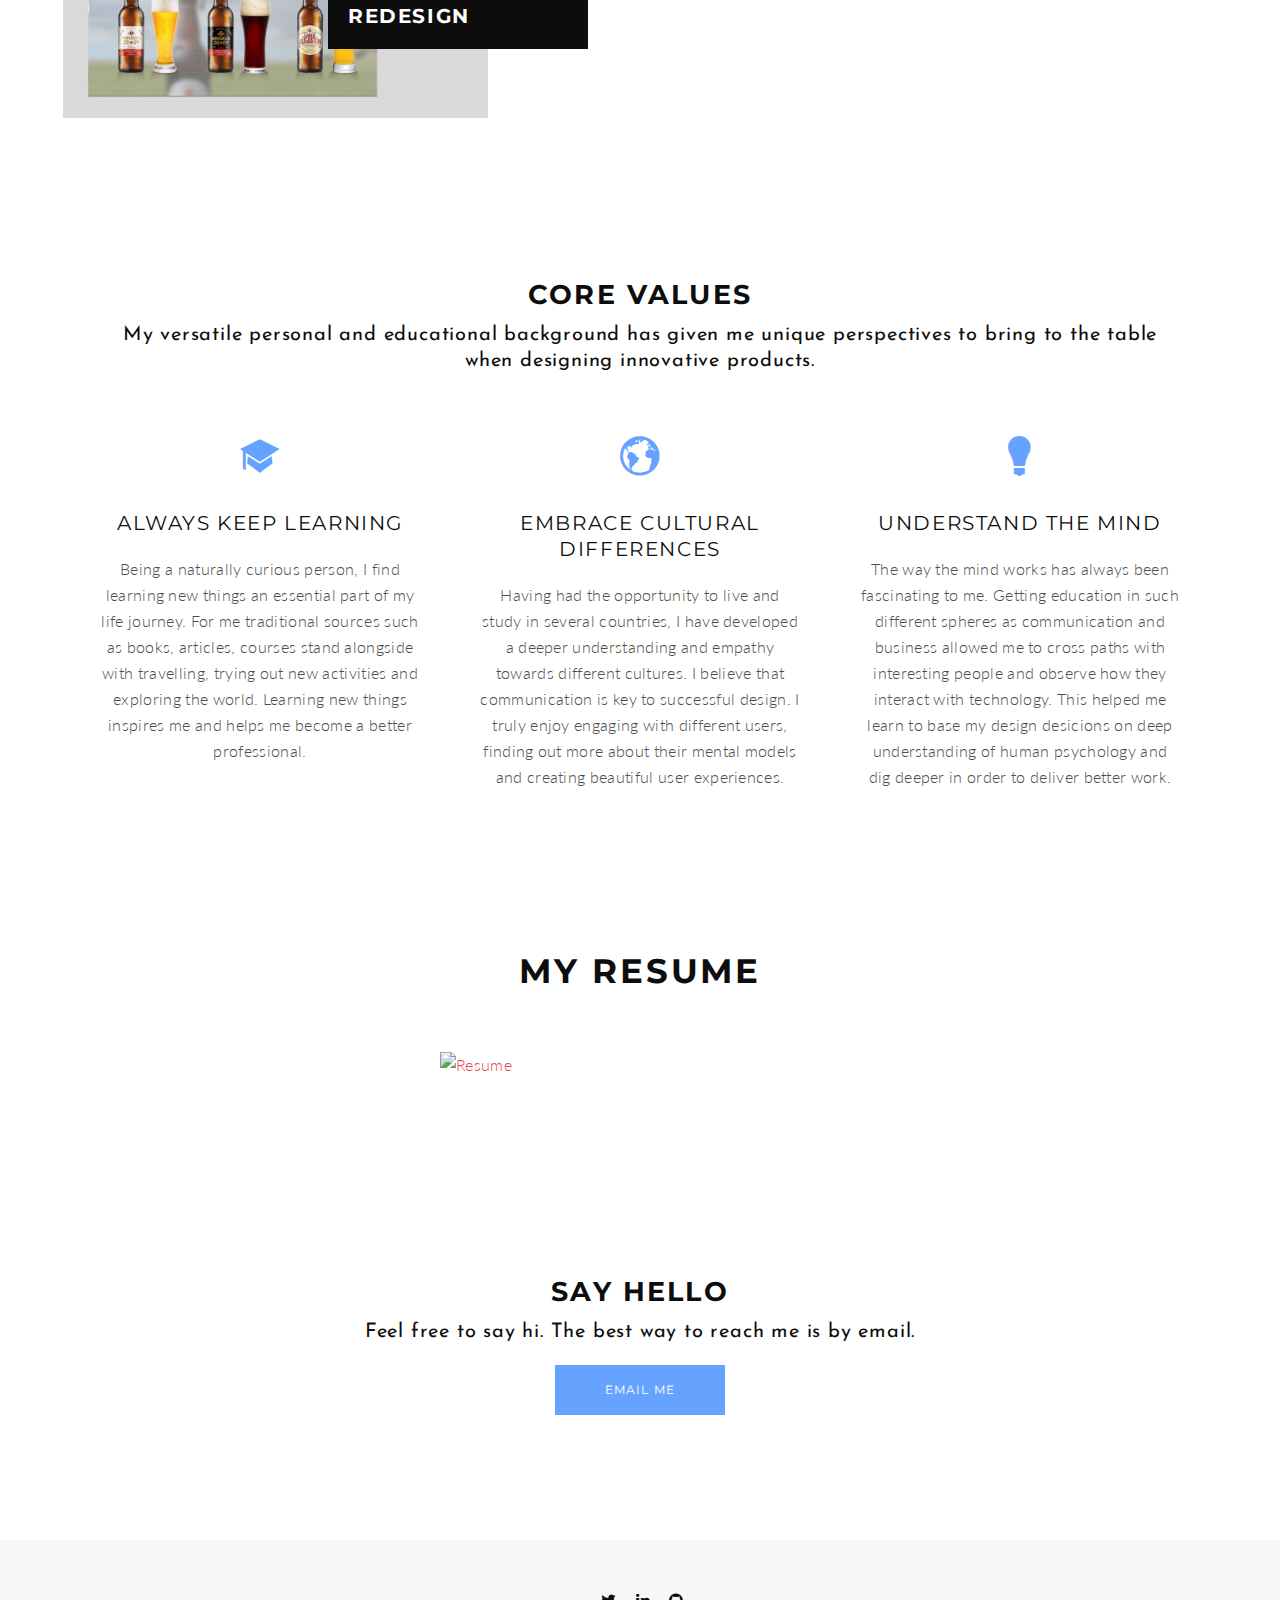
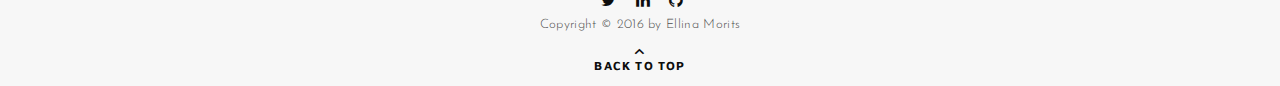
==== commit bb3a25c5: "Update index.html" ====
--- a/index.html
+++ b/index.html
@@ -103,7 +103,7 @@
     <!-- quick bio section -->
     <section id="hero-description" class="hero-auto centered">
       <div class="page-title wrapper-small">
-        <h4 class="alttitle align-center">I'm Ellina, an aspiring UX professional, and I would love to be a part of your design team.</h4>
+        <h4 class="alttitle align-center">Hi, I'm Ellina, I love crafting great user experience and creative problem-solving.</h4>
       </div>
     </section>
 
@@ -216,7 +216,7 @@
             <div class="column-section clearfix">
               <div class="column">
                     <a href="files/uploads/EllinaMoritsCV2019.pdf" download="EllinaMoritsCV2019" class="img-hover">
-                      <img src="files/uploads/EllinaMoritsCV2019pic.jpeg" alt="Resume">
+                      <img src="files/uploads/EllinaMoritsCV2019pic.jpg" alt="Resume">
                         <div class="hover-caption">
                           <h6 class="alttitle"></h6>
                           <h5><strong>Download</strong></h5>
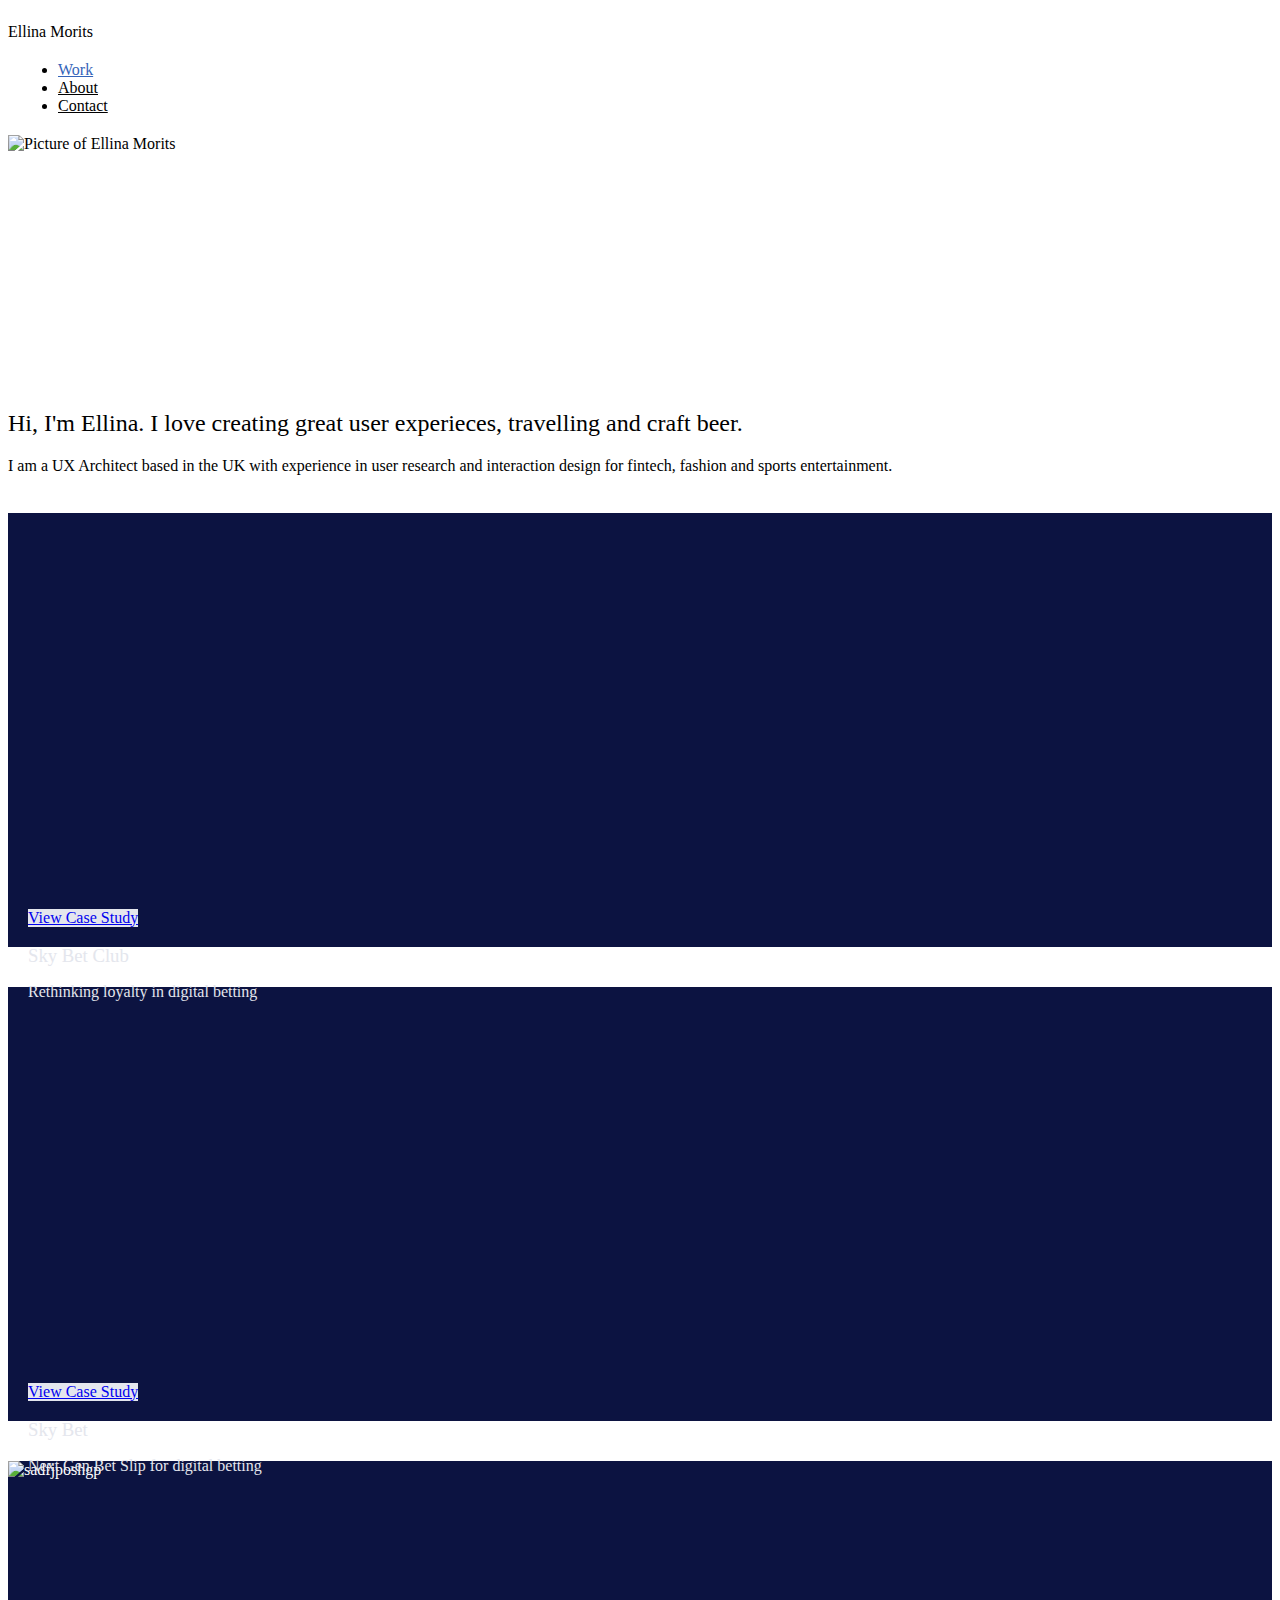
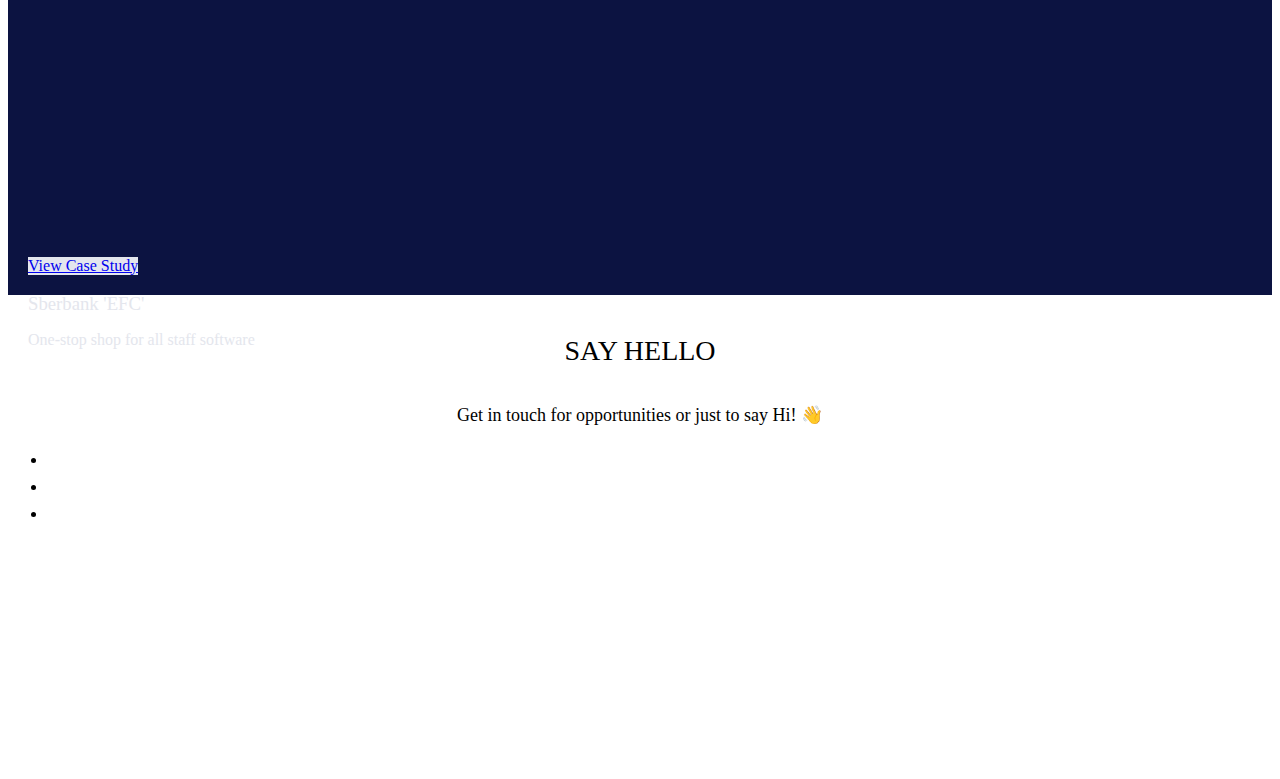
==== commit 0e881ba4: "[2021-Update] Improvements from revieww" ====
--- a/index.html
+++ b/index.html
@@ -1,292 +1,175 @@
 <!doctype html>
-<!--[if lt IE 7]> <html class="no-js ie6 oldie" lang="en"> <![endif]-->
-<!--[if IE 7]>    <html class="no-js ie7 oldie" lang="en"> <![endif]-->
-<!--[if IE 8]>    <html class="no-js ie8 oldie" lang="en"> <![endif]-->
-<!--[if gt IE 8]><!-->
-<html class="no-js" lang="en-US">
-<!--<![endif]-->
+<html lang="en">
 
 <head>
+    <meta charset="utf-8">
+    <meta http-equiv="X-UA-Compatible" content="IE=edge">
+    <meta name="viewport" content="width=device-width, initial-scale=1, maximum-scale=1, user-scalable=no">
+    <meta http-equiv="Content-Type" content="text/html; charset=UTF-8" />
+    <title>Ellina Morits</title>
 
-  <!-- DEFAULT META TAGS -->
-  <meta charset="utf-8">
-  <meta name="viewport" content="width=device-width, initial-scale=1.0, maximum-scale=1.0, user-scalable=0" />
-  <meta http-equiv="Content-Type" content="text/html; charset=UTF-8" />
-  <title>Ellina Morits</title>
-  <!-- DEFAULT META TAGS -->
+    <link href="files/css/all.min.css" rel="stylesheet" />
+    <link rel="stylesheet" href="files/css/bootstrap.min.css" type="text/css" media="all" />
+    <link rel="stylesheet" href="files/css/skybetting.css" type="text/css" media="all" />
 
-  <!-- FONTS -->
-  <link href="https://fonts.googleapis.com/css?family=Montserrat:400,700" rel="stylesheet" type="text/css">
-  <link href="https://fonts.googleapis.com/css?family=Maven+Pro:400,700,900" rel="stylesheet" type="text/css">
-  <link href="https://fonts.googleapis.com/css?family=Lato:300,400,700,900" rel="stylesheet" type="text/css">
-  <link href="https://fonts.googleapis.com/css?family=Josefin+Sans:400,700" rel="stylesheet" type="text/css">
-  <!-- FONTS -->
+    <link rel="shortcut icon" href="files/uploads/favicon.png" />
 
-  <!-- CSS -->
-  <link rel="stylesheet" id="default-style-css" href="files/css/style.css" type="text/css" media="all" />
-  <link rel="stylesheet" id="wolf-css" href="files/css/wolf.css" type="text/css" media="all" />
-  <link rel="stylesheet" id="owlcarousel-css" href="files/css/owl.carousel.css" type="text/css" media="all" />
-  <link rel="stylesheet" id="fontawesome-style-css" href="files/css/font-awesome.min.css" type="text/css" media="all" />
-  <link rel="stylesheet" id="ionic-icons-style-css" href="files/css/ionicons.css" type="text/css" media="all" />
-  <link rel="stylesheet" id="lightcase-css" href="files/css/lightcase.css" type="text/css" media="all" />
-  <link rel="stylesheet" id="mqueries-style-css" href="files/css/mqueries.css" type="text/css" media="all" />
-  <!-- CSS -->
-
-  <!-- FAVICON -->
-  <link rel="shortcut icon" href="files/uploads/favicon.png" />
-  <!-- FAVICON -->
-
+    <script>
+        function checkPassword() {
+            var curr_password = document.getElementById('protected-content-password').value;
+            if (btoa(curr_password) == 'VXg0TGlmZQ==') {
+                document.getElementById('protected-content-form').style.display = 'none';
+                document.getElementById('protected-content').style.display = 'block';
+            } else {
+                document.getElementById('protected-content-form-wrong-alert').style.display = 'block';
+            }
+            return false;
+        }
+    </script>
 </head>
 
-      <!-- PAGE CONTENT -->
- <div id="page-content">
+<body class="home-page">
+    <div class="header-container">
+        <div class="container">
+            <div class="row header">
+                <div class="col-md-4">
+                    <h1>Ellina Morits</h1>
+                </div>
+                <nav class="col-md-8">
+                    <ul class="list-unstyled list-inline pull-right">
+                        <li><a href="index.html" class="active">Work</a></li>
+                        <li><a href="about.html">About</a></li>
+                        <li><a href="index.html#contact">Contact</a></li>
+                    </ul>
+                </nav>
+            </div>
+        </div>
+    </div>
+    <div class="container">
+        <div class="row">
+            <div class="col-md-4">
+                <img src="files/uploads/Ellina_profile_pic.png" alt="Picture of Ellina Morits" />
+            </div>
+            <div class="col-md-8 blurb">
+                <div class="vcenter">
+                    <h2>Hi, I'm Ellina. I love creating great user experieces, travelling and craft beer.</h2>
+                    <p class="bold">
+                        I am a UX Architect based in the UK with experience in user research and interaction
+                        design for fintech, fashion and sports entertainment.
+                    </p>
+                </div>
+            </div>
+        </div>
+    </div>
 
-  <!-- HEADER -->
-  <header id="header" class="header-open">
-   <div class="header-inner clearfix">
+    <div class="container panels">
+        <div class="row">
+            <div class="col-md-10 col-md-offset-1">
+                <div class="row row-no-gutters panel">
+                    <div class="col-md-8">
+                        <img src="files/uploads/SBCcover1.png" alt="" class="panel-image" />
+                    </div>
+                    <div class="col-md-4">
+                        <div class="flex-container panel-text">
+                            <div class="flex-item">
+                                <div class="table">
+                                    <div class="cell">
+                                        <h3>Sky Bet Club</h3>
+                                        <p>Rethinking loyalty in digital betting</p>
+                                    </div>
+                                </div>
+                            </div>
+                            <div class="flex-container button-container">
+                                <a class="btn btn-default btn-lg" href="skybetting.html" role="button">View Case
+                                    Study</a>
+                            </div>
+                        </div>
+                    </div>
+                </div>
+            </div>
+        </div>
 
-    <div id="logo" class="left-float">
-     <a id="dark-logo" class="logotype smoothScroll" href="index.html"><img src="files/uploads/EllinaLogo.png" alt="Logo"></a>
+        <div class="row">
+            <div class="col-md-10 col-md-offset-1">
+                <div class="row row-no-gutters panel">
+                    <div class="col-md-8">
+                        <img src="files/uploads/SBGcover2.png" alt="" class="panel-image" />
+                    </div>
+                    <div class="col-md-4">
+                        <div class="flex-container panel-text">
+                            <div class="flex-item">
+                                <div class="table">
+                                    <div class="cell">
+                                        <h3>Sky Bet</h3>
+                                        <p>Next Gen Bet Slip for digital betting</p>
+                                    </div>
+                                </div>
+                            </div>
+                            <div class="flex-container button-container">
+                                <a class="btn btn-default btn-lg" href="betslip.html" role="button">View Case Study</a>
+                            </div>
+                        </div>
+                    </div>
+                </div>
+            </div>
+        </div>
+
+        <div class="col-md-10 col-md-offset-1">
+            <div class="row row-no-gutters panel">
+                <div class="col-md-8">
+                    <img src="files/uploads/Sberbankcover3.png" alt="sadfjposhgp" class="panel-image" />
+                </div>
+                <div class="col-md-4">
+                    <div class="flex-container panel-text">
+                        <div class="flex-item">
+                            <div class="table">
+                                <div class="cell">
+                                    <h3>Sberbank 'EFC'</h3>
+                                    <p>One-stop shop for all staff software</p>
+                                </div>
+                            </div>
+                        </div>
+                        <div class="flex-container button-container">
+                            <a class="btn btn-default btn-lg" href="sberbank.html" role="button">View Case Study</a>
+                        </div>
+                    </div>
+                </div>
+            </div>
+        </div>
+    </div>
+
+    <a name="contact"></a>
+    <div class="container">
+        <div class="row">
+            <div class="col-xs-12 contact">
+                <h4>Say Hello</h4>
+                <p>
+                    Get in touch for opportunities or just to say Hi! 👋
+                </p>
+                <ul class="social list-inline">
+                    <li class="twitter">
+                        <a href="https://twitter.com/Ellina_morits">
+                            <i class="fab fa-twitter"></i>
+                        </a>
+                    </li>
+                    <li class="linkedin">
+                        <a href="https://www.linkedin.com/in/emorits">
+                            <i class="fab fa-linkedin-in"></i>
+                        </a>
+                    </li>
+                    <li class="email">
+                        <a href="mailto:ellina.morits@gmail.com">
+                            <i class="fas fa-envelope"></i>
+                        </a>
+                    </li>
+                </ul>
+            </div>
+        </div>
     </div>
 
 
-        <div id="menu" class="right-float clearfix">
-          <a href="index.html#" class="open-nav"><span class="hamburger"></span><span class="text">Menu</span></a>
-
-          <nav id="main-nav">
-            <ul>
-              <li class="current-menu-item"><a href="index.html#hero-description" class="smoothScroll">Portfolio</a>
-
-              </li>
-
-              <li><a href="about.html" class="smoothScroll">About</a>
-
-              </li>
-
-              <li><a href="index.html#resume" class="smoothScroll">Resume</a></li>
-              <li><a href="index.html#contact" class="smoothScroll">Contact</a></li>
-
-            </ul>
-          </nav>
-        </div>
-
-
-      </div>
-      <!-- END .header-inner -->
-    </header>
-    <!-- HEADER -->
-
-    <!-- HERO  -->
-
-    <section id="hero" class="hero-auto">
-      <div class="page-title wrapper">
-
-            <div class="wolf-grid">
-                <div class="wolf-item wfull wleft wolf-text" data-speed="1.7">
-                    <div class="wolf-item-inner">
-                        <div class="wolf-media">
-                            <img src="files/uploads/ellina.png" alt="Ellina">
-                        </div>
-
-                        <div class="wolf-caption tagline" style="width: 60%;">
-                            <h2 class=""><span class="highlight">Design with users in mind</span></h2>
-<!--                           <h2 class="alttitle colored2">Design with users in mind</h2> -->
-<!--                            <h2 class="alttitle">Design with users in mind</h2>-->
-                        </div>
-                    </div>
-                </div>
-            </div> <!-- END .wolf-grid -->
-
-        </div>
-    </section>
-
-    <!-- quick bio section -->
-    <section id="hero-description" class="hero-auto centered">
-      <div class="page-title wrapper-small">
-        <h4 class="alttitle align-center">Hi, I'm Ellina, I love crafting great user experience and creative problem-solving.</h4>
-      </div>
-    </section>
-
-    <!-- HERO -->
-    <div class="spacer spacer-medium"></div>
-
-
-  <!-- PAGEBODY -->
-  <section id="page-body" class="nopadding">
-
-    <div class="wrapper">
-      <div id="portfolio-grid" class="wolf-grid clearfix" data-randomhorizontaloffset="true" data-mouseparallax="true" data-randomverticaloffset="false">
-
-        <div class="wolf-item row-1 portfolio-wolf-item photography">
-          <div class="wolf-item-inner">
-              <div class="wolf-media portfolio-media">
-                <a href="skybetting.html" class="wolf-media-link"><img src="files/uploads/skylogo.jpg" alt="Sky Betting & Gaming"></a>
-              </div>
-
-              <div class="wolf-caption portfolio-caption" style="margin-bottom: 15%;">
-                <a href="skybetting.html" class="wolf-caption-link" style="background:#0d0d0d; padding: 20px; max-width: 220px">
-                                    <h6 class="alttitle portfolio-category" style="color: #fff">Senior Experience Architect</h6>
-                    <h5 class="portfolio-name" style="color: #fff"><strong>Sky Betting & Gaming</strong></h5>
-                                </a>
-              </div>
-            </div>
-        </div>
-
-        <div class="wolf-item row-1 portfolio-wolf-item photography">
-          <div class="wolf-item-inner">
-              <div class="wolf-media portfolio-media">
-                <a href="sberbank.html" class="wolf-media-link"><img src="files/uploads/sber/logo.png" alt="Amadeus Brewery Website Redesign"></a>
-              </div>
-
-              <div class="wolf-caption portfolio-caption" style="margin-bottom: 15%;">
-                <a href="sberbank.html" class="wolf-caption-link" style="background:#0d0d0d; padding: 20px; max-width: 220px">
-                                    <h6 class="alttitle portfolio-category" style="color: #fff">UX Researcher</h6>
-                    <h5 class="portfolio-name" style="color: #fff"><strong>Sberbank</strong></h5>
-                                </a>
-              </div>
-            </div>
-        </div>
-
-      </div>
-      <div id="portfolio-grid" class="wolf-grid clearfix" data-randomhorizontaloffset="true" data-mouseparallax="true" data-randomverticaloffset="false">
-
-        <div class="wolf-item row-2 portfolio-wolf-item photography">
-          <div class="wolf-item-inner">
-              <div class="wolf-media portfolio-media">
-                            <a href="amadeusredesign.html" class="wolf-media-link"><img src="files/uploads/AmadeusLogo.jpg" alt="Amadeus Brewery Website Redesign"></a>
-                        </div>
-
-              <div class="wolf-caption portfolio-caption" style="margin-bottom: 15%;">
-                <a href="amadeusredesign.html" class="wolf-caption-link" style="background:#0d0d0d; padding: 20px; max-width: 220px">
-                                    <h6 class="alttitle portfolio-category" style="color: #fff">UX Consulting</h6>
-                    <h5 class="portfolio-name" style="color: #fff"><strong>Amadeus Brewery Website Redesign</strong></h5>
-                                </a>
-              </div>
-            </div>
-        </div>
-
-
-        <div class="wolf-item row-2 portfolio-wolf-item photography">
-          <div class="wolf-item-inner">
-            <div class="wolf-media portfolio-media">
-                          <a href="conceptapp.html" class="wolf-media-link"><img src="files/uploads/msuroom_UI1.png" alt="Concept App MSU Roomie"></a>
-                      </div>
-
-            <div class="wolf-caption portfolio-caption" style="margin-top: 10%;">
-              <a href="conceptapp.html" class="wolf-caption-link" style="background: #0d0d0d; padding: 20px; max-width: 220px">
-                            <h6 class="alttitle portfolio-category" style="color:#fff;">UX Research</h6>
-              <h5 class="portfolio-name" style="color:#fff;"><strong>Concept App</strong></h5>
-                            </a>
-            </div>
-          </div>
-        </div>
-      </div>
-
-
-           <div id="perspective" class="wrapper">
-             <h4 class="align-center"><strong>Core Values</strong></h4>
-             <h5 class="alttitle align-center">My versatile personal and educational background has given me unique perspectives to bring to the table when designing innovative products.</h5>
-             <div class="column-section clearfix">
-              <div class="column one-third align-center">
-                    <i class="ion ion-university ion-4x colored"></i>
-                    <h5>Always Keep Learning</h5>
-                    <p> Being a naturally curious person, I find learning new things an essential part of my life journey. For me traditional sources such as books, articles, courses stand alongside with travelling, trying out new activities and exploring the world. Learning new things inspires me and helps me become a better professional.</p>
-                </div>
-
-                <div class="column one-third align-center">
-                    <i class="ion ion-earth ion-4x colored"></i>
-                    <h5>Embrace Cultural Differences</h5>
-                    <p>Having had the opportunity to live and study in several countries, I have developed a deeper understanding and empathy towards different cultures. I believe that communication is key to successful design. I truly enjoy engaging with different users, finding out more about their mental models and creating beautiful user experiences.</p>
-                </div>
-
-                <div class="column one-third last-col align-center">
-                    <i class="ion ion-lightbulb ion-4x colored"></i>
-                    <h5>Understand the Mind</h5>
-                    <p>The way the mind works has always been fascinating to me. Getting education in such different spheres as communication and business allowed me to cross paths with interesting people and observe how they interact with technology. This helped me learn to base my design desicions on deep understanding of human psychology and dig deeper in order to deliver better work.</p>
-                </div>
-
-            </div>
-           </div>
-
-
-           <div id="resume" class="spacer spacer-big"></div>
-
-           <div class="wrapper-mini">
-           <h3 class="align-center"><strong>My Resume</strong></h3>
-            <div class="column-section clearfix">
-              <div class="column">
-                    <a href="files/uploads/EllinaMoritsCV2019.pdf" download="EllinaMoritsCV2019" class="img-hover">
-                      <img src="files/uploads/EllinaMoritsCV2019pic.jpg" alt="Resume">
-                        <div class="hover-caption">
-                          <h6 class="alttitle"></h6>
-                          <h5><strong>Download</strong></h5>
-                        </div>
-                    </a>
-                </div>
-            </div>
-           </div>
-
-           <div class="spacer spacer-big"></div>
-
-           <!-- END ABOUT -->
-
-
-
-     <h4 id="contact" class="align-center"><strong>Say hello</strong></h4>
-     <h5 class="alttitle align-center">Feel free to say hi. The best way to reach me is by email.</h5>
-     <p class="align-center"><a class="sr-button sr-button2" href="mailto:ellina.morits@gmail.com">Email me</a></p>
-     <div class="spacer spacer-medium"></div>
-
-    </div>
-
-  </section>
-  <!-- PAGEBODY -->
-
-    <!-- FOOTER -->
-    <footer>
-      <div class="footer-inner align-center wrapper">
-        <div class="widget">
-          <ul class="socialmedia-widget">
-            <li class="twitter">
-              <a href="https://twitter.com/Ellina_morits"></a>
-            </li>
-            <li class="linkedin">
-              <a href="https://www.linkedin.com/in/emorits"></a>
-            </li>
-            <li class="github">
-              <a href="https://github.com/ellinamorits"></a>
-            </li>
-          </ul>
-        </div>
-
-        <div class="copyright">
-          <p>Copyright &copy; 2016 by Ellina Morits
-
-          </p>
-        </div>
-
-
-        <a id="backtotop" href="index.html#">Back To Top</a>
-      </div>
-    </footer>
-    <!-- FOOTER -->
-
-  </div>
-  <!-- END #page-content -->
-  <!-- PAGE CONTENT -->
-
-  <!-- SCRIPTS -->
-  <script type="text/javascript" src="files/js/jquery-2.1.4.min.js"></script>
-  <script type="text/javascript" src="files/js/jquery.pace.js"></script>
-  <script type="text/javascript" src="files/js/jquery.easing.1.3.js"></script>
-  <script type="text/javascript" src="files/js/jquery.easing.compatibility.js"></script>
-  <script type="text/javascript" src="files/js/tweenMax.js"></script>
-  <script type="text/javascript" src="files/js/jquery.owl.carousel.js"></script>
-  <script type="text/javascript" src="files/js/jquery.wolf.min.js"></script>
-  <script type="text/javascript" src="files/js/jquery.lightcase.min.js"></script>
-  <script type="text/javascript" src="files/js/script.js"></script>
-  <!-- SCRIPTS -->
-
+    <script type="text/javascript" src="files/js/jquery-2.1.4.min.js"></script>
+    <script type="text/javascript" src="files/js/bootstrap.min.js"></script>
 </body>
 
 </html>
--- a/files/css/skybetting.css
+++ b/files/css/skybetting.css
@@ -0,0 +1,330 @@
+@font-face {
+    font-family: SourceSansPro-Regular;
+    src: url('../fonts/SourceSansPro-Regular.ttf');
+        font-weight: normal;
+        font-style: normal;
+}
+
+@font-face {
+    font-family: SourceSansPro-Bold;
+    src: url('../fonts/SourceSansPro-Bold.ttf');
+        font-weight: normal;
+        font-style: normal;
+}
+
+body {
+	background: #0C1341;
+    color: #E4E6ED;
+    font-family: SourceSansPro-Regular;
+    font-size: 16px;
+}
+
+body.home-page {
+    background: #ffffff;
+    color: #000000;
+}
+
+strong {
+    font-weight: normal;
+    font-family: SourceSansPro-Bold;
+}
+
+h1,h2,h3,h4,h5 {
+    font-weight: normal;
+    font-family: SourceSansPro-Bold;
+}
+
+.header-container {
+    background: #ffffff;
+    margin-bottom: 20px;
+}
+
+.header h1 {
+    font-size: 16px !important;
+    margin-top: 23px !important;
+    color: #000000 !important;
+    margin-bottom: 20px !important;
+    line-height: 17.6px !important;
+}
+
+nav {
+    margin-top: 20px;
+}
+
+nav a {
+    color: #000000;
+    font-family: SourceSansPro-Bold;
+}
+
+nav ul {
+    margin-bottom: 0;
+}
+
+
+nav li {
+    margin-left: 10px;
+    margin-right: 10px;
+}
+
+nav a.active {
+    color: #3564b9;
+}
+
+.blurb {
+    height: 310px;
+}
+
+.blurb h2 {
+    margin-top: 0;
+}
+
+.vcenter {
+    margin: 0;
+    position: absolute;
+    top: 50%;
+    -ms-transform: translateY(-50%);
+    transform: translateY(-50%);
+}
+
+p.bold {
+    font-weight: normal;
+    font-family: SourceSansPro-Bold;
+}
+
+.hero-heading {
+    margin-top: 40px;
+}
+
+.hero-right-spacer {
+    height: 39px;
+}
+
+#methods-list {
+    font-family: SourceSansPro-Bold;
+}
+
+.no-margin-top {
+    margin-top: 0;
+}
+
+.no-margin-bottom {
+    margin-bottom: 0;
+}
+
+.extra-bottom-padding {
+    padding-bottom: 17px;
+}
+
+.center-text {
+    text-align: center;
+}
+
+.protected-content-form {
+    margin-top: 20px;
+    margin-bottom: 20px;
+    padding-top: 20px;
+    padding-bottom: 20px;
+    color: #000000;
+}
+
+#protected-content, #content {
+    margin-top: 40px;
+}
+
+.polaroid {
+    background: #E4E6ED;
+    color: #000000;
+    padding: 20px;
+    max-width: 667px;
+    margin-bottom: 80px;
+}
+
+.polaroid-desc {
+    margin-top: 20px;
+}
+
+.polaroid-desc.no-margin-top {
+    margin-top: 0px;
+}
+
+.ellina-picture {
+    height: 536px;
+}
+
+.caption h2 {
+    position: absolute;
+    background: #66A3FF;
+    color: #ffffff;
+    padding: 10px;
+    font-family: SourceSansPro-Regular;
+}
+
+.panels {
+    margin-top: 50px;
+}
+
+.panels > .row {
+    margin-bottom: 40px;
+}
+
+.panels img {
+    width: 100%;
+}
+
+.panel {
+    background: #0C1341;
+    color: #ffffff;
+}
+
+.panel .btn {
+    margin-top: 30px;
+}
+
+.panel h3 {
+    margin-top: 0;
+    margin-bottom: 0;
+}
+
+.inline-block {
+    display: inline-block;
+}
+
+.panel-text {
+    color: #e4e6ed;
+    padding-left: 20px;
+    height: 416px;
+}
+
+.table {
+    position:absolute;
+    height:100%;
+    width:100%;
+    display: table;
+}
+
+.cell {
+    display: table-cell;
+    vertical-align: middle;
+}
+
+.button-container .btn {
+    margin-bottom: 20px;
+    z-index: 100;
+    background: #e4e6ed;
+}
+
+.contact {
+    width: 100%;
+    text-align: center;
+    margin-top: 40px;
+    font-size: 18px;
+    margin-bottom: 50px;
+}
+
+.seemore {
+    width: 100%;
+    text-align: center;
+    margin-top: 0;
+    color: #ffffff;
+    margin-bottom: 50px;
+}
+
+.seemore a {
+    color: #ffffff;
+    text-decoration: underline;
+}
+
+.contact a {
+    color: #000000;
+    font-size: 24px;
+    letter-spacing: 14px;
+}
+
+.contact h4 {
+    text-transform: uppercase;
+    font-size: 28px;
+}
+
+
+.flex-container {
+    display: -ms-flexbox;
+    display: -webkit-flex;
+    display: flex;
+    -webkit-flex-direction: column;
+    -ms-flex-direction: column;
+    flex-direction: column;
+    -webkit-flex-wrap: nowrap;
+    -ms-flex-wrap: nowrap;
+    flex-wrap: nowrap;
+    -webkit-justify-content: center;
+    -ms-flex-pack: center;
+    justify-content: center;
+    -webkit-align-content: stretch;
+    -ms-flex-line-pack: stretch;
+    align-content: stretch;
+    -webkit-align-items: flex-start;
+    -ms-flex-align: start;
+    align-items: flex-start;
+    }
+
+.flex-item:nth-child(1) {
+    -webkit-order: 0;
+    -ms-flex-order: 0;
+    order: 0;
+    -webkit-flex: 2 1 auto;
+    -ms-flex: 2 1 auto;
+    flex: 2 1 auto;
+    -webkit-align-self: auto;
+    -ms-flex-item-align: auto;
+    align-self: auto;
+    }
+
+.flex-item:nth-child(2) {
+    -webkit-order: 0;
+    -ms-flex-order: 0;
+    order: 0;
+    -webkit-flex: 1 1 auto;
+    -ms-flex: 1 1 auto;
+    flex: 1 1 auto;
+    -webkit-align-self: auto;
+    -ms-flex-item-align: auto;
+    align-self: auto;
+    }
+
+
+    
+@media (max-width: 575.98px) {  }
+
+/* Small devices (landscape phones, less than 768px) */
+@media (max-width: 767.98px) {  }
+
+
+
+/* Large devices (desktops, less than 1200px) */
+@media (max-width: 1199.98px) {
+    .panel-text {
+        height: 342.38px;
+    }
+}
+
+/* Medium devices (tablets, less than 992px) */
+@media (max-width: 991.98px) {
+    .panel-text {
+        height: auto;
+        margin-top: 20px;
+    }
+    .table {
+        display: block;
+        height: auto;
+        position: relative;
+    }
+    .button-container {
+        width: 100%;
+        text-align: center;
+    }
+    
+    .button-container .btn {
+        margin: 0 auto;
+        margin-bottom: 20px;
+    }
+}